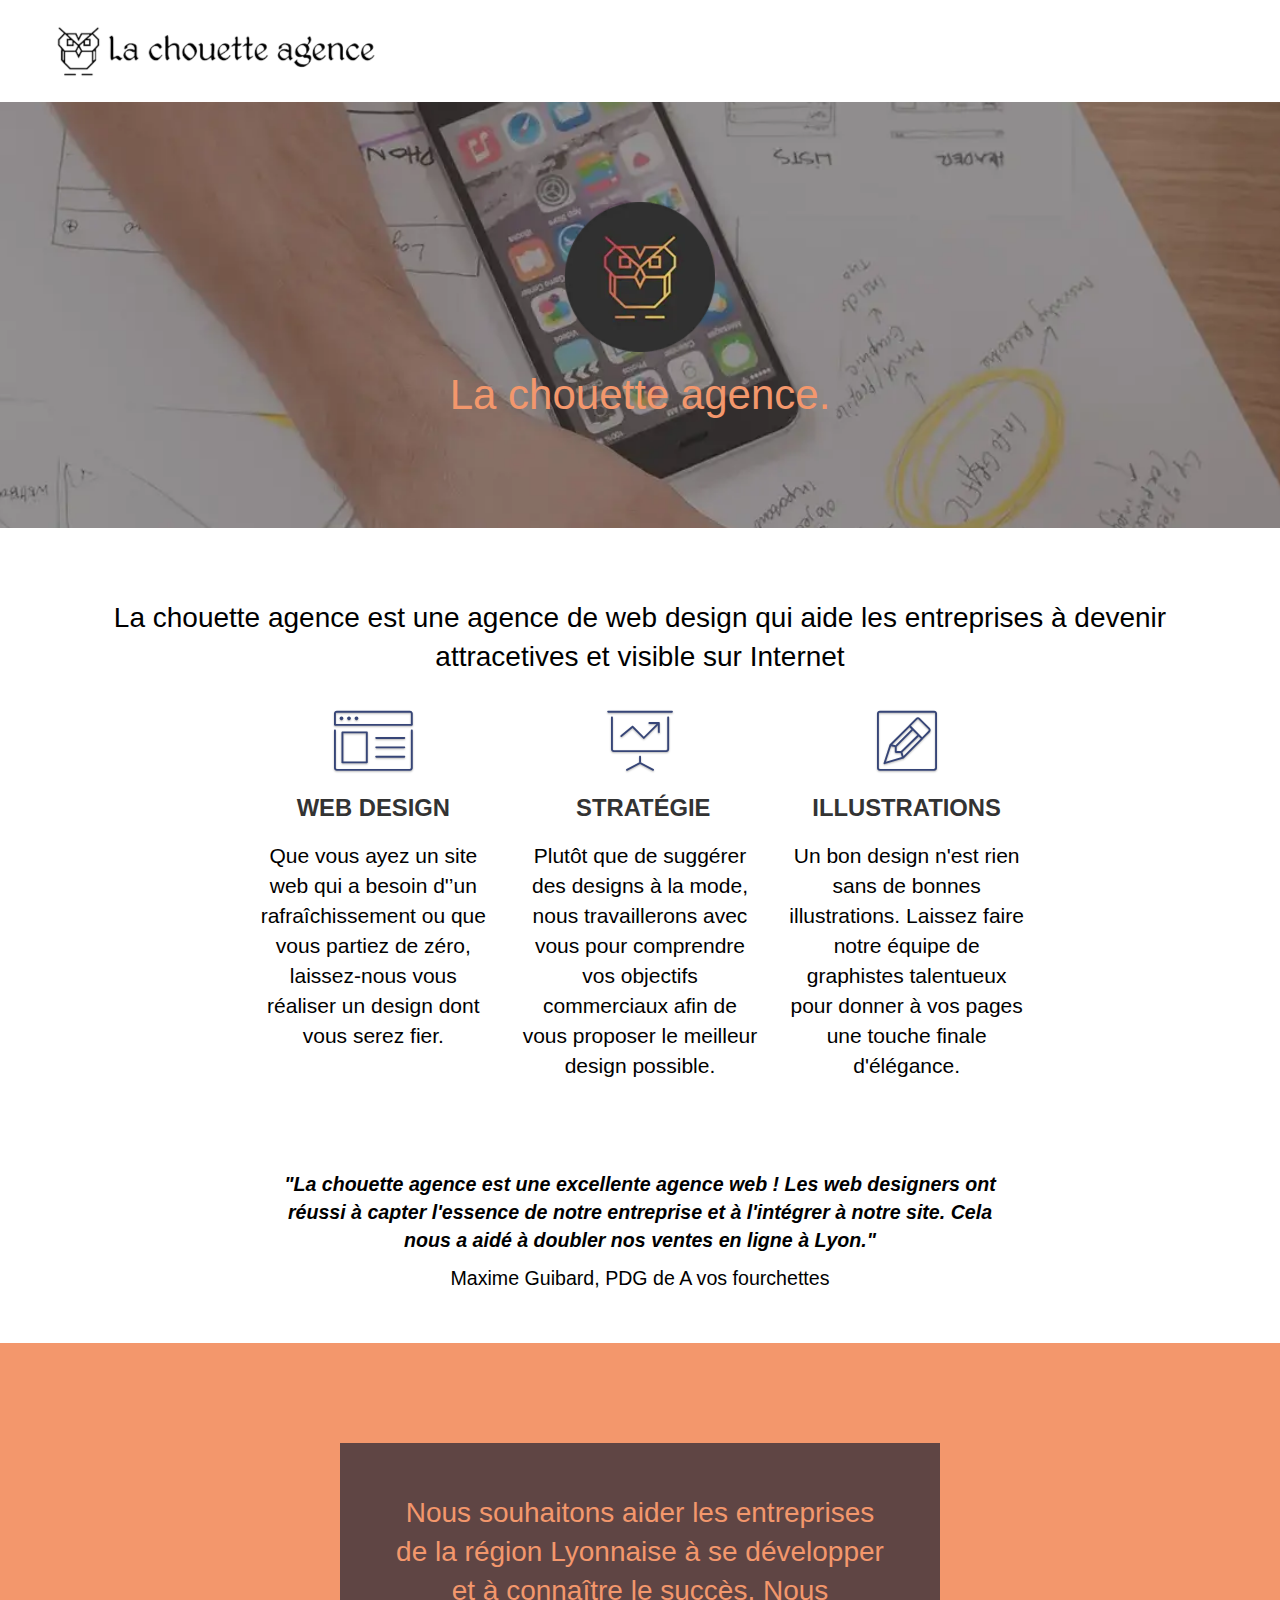
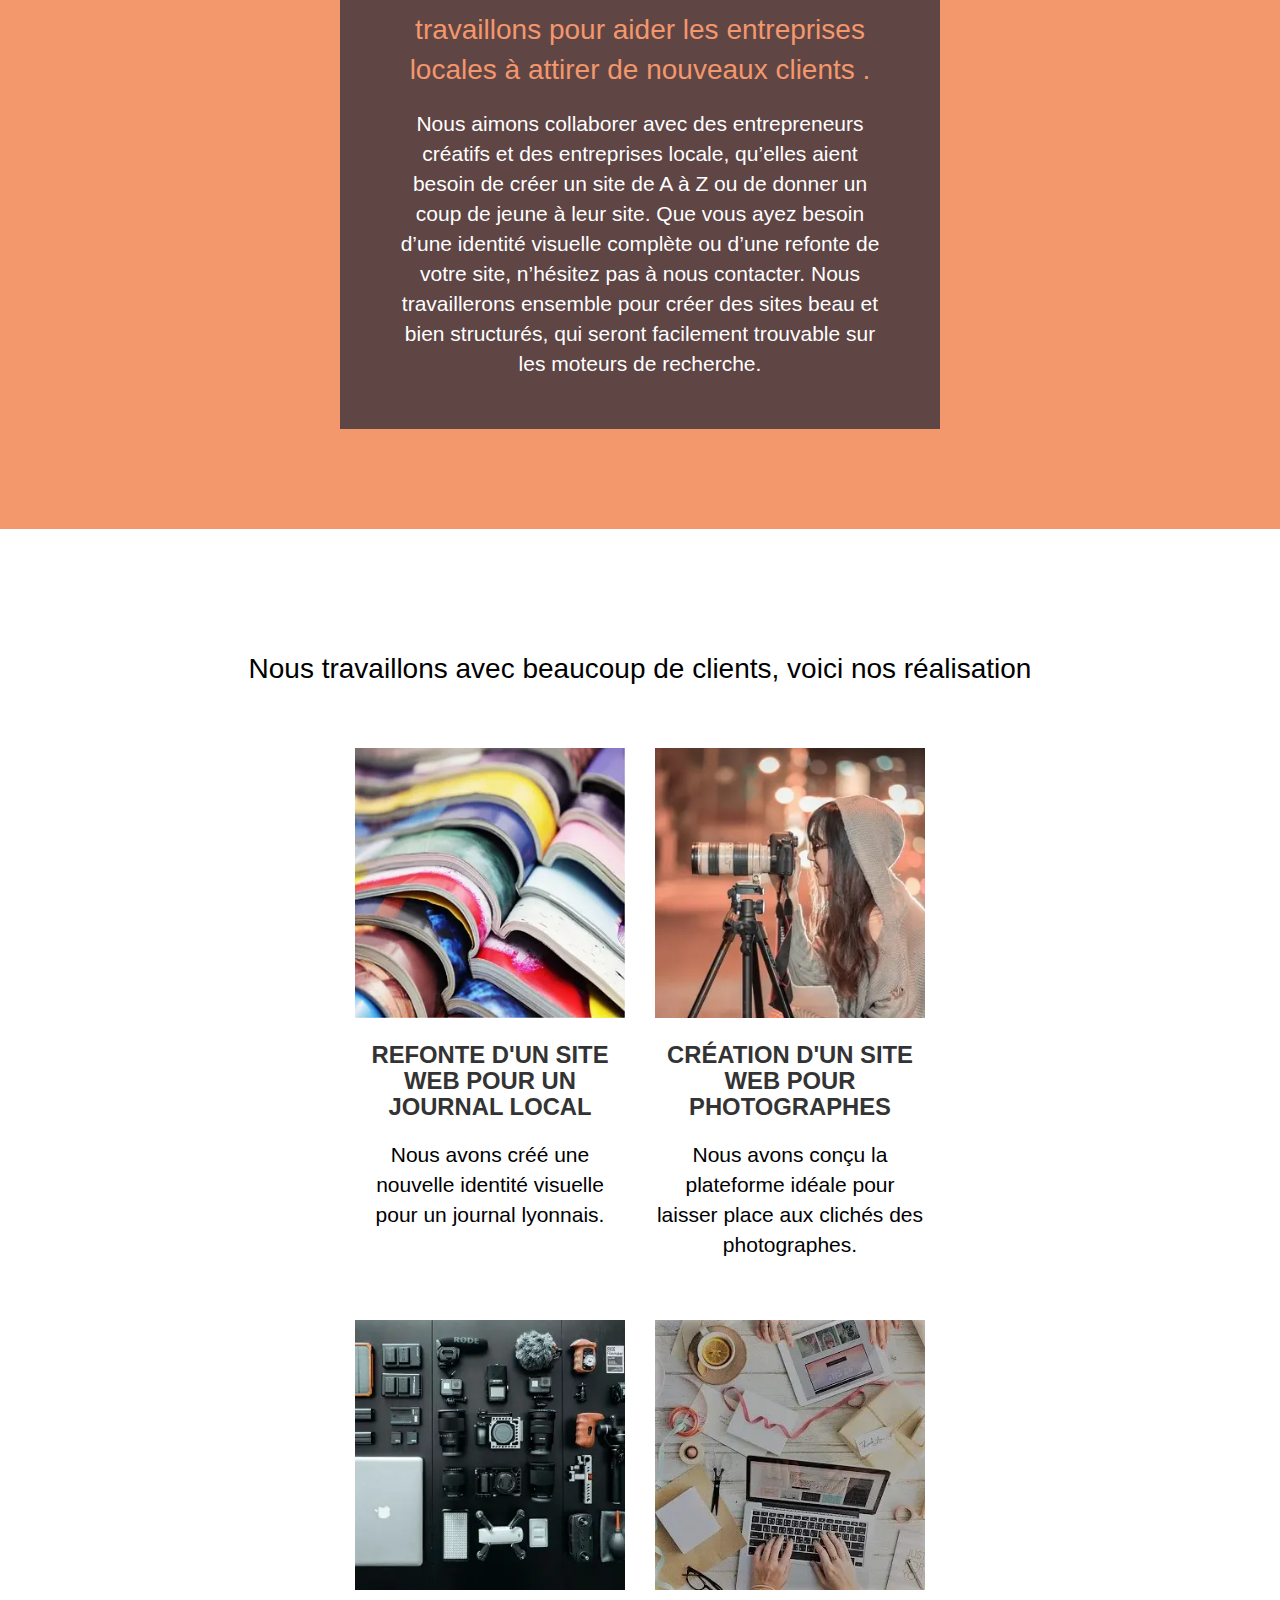
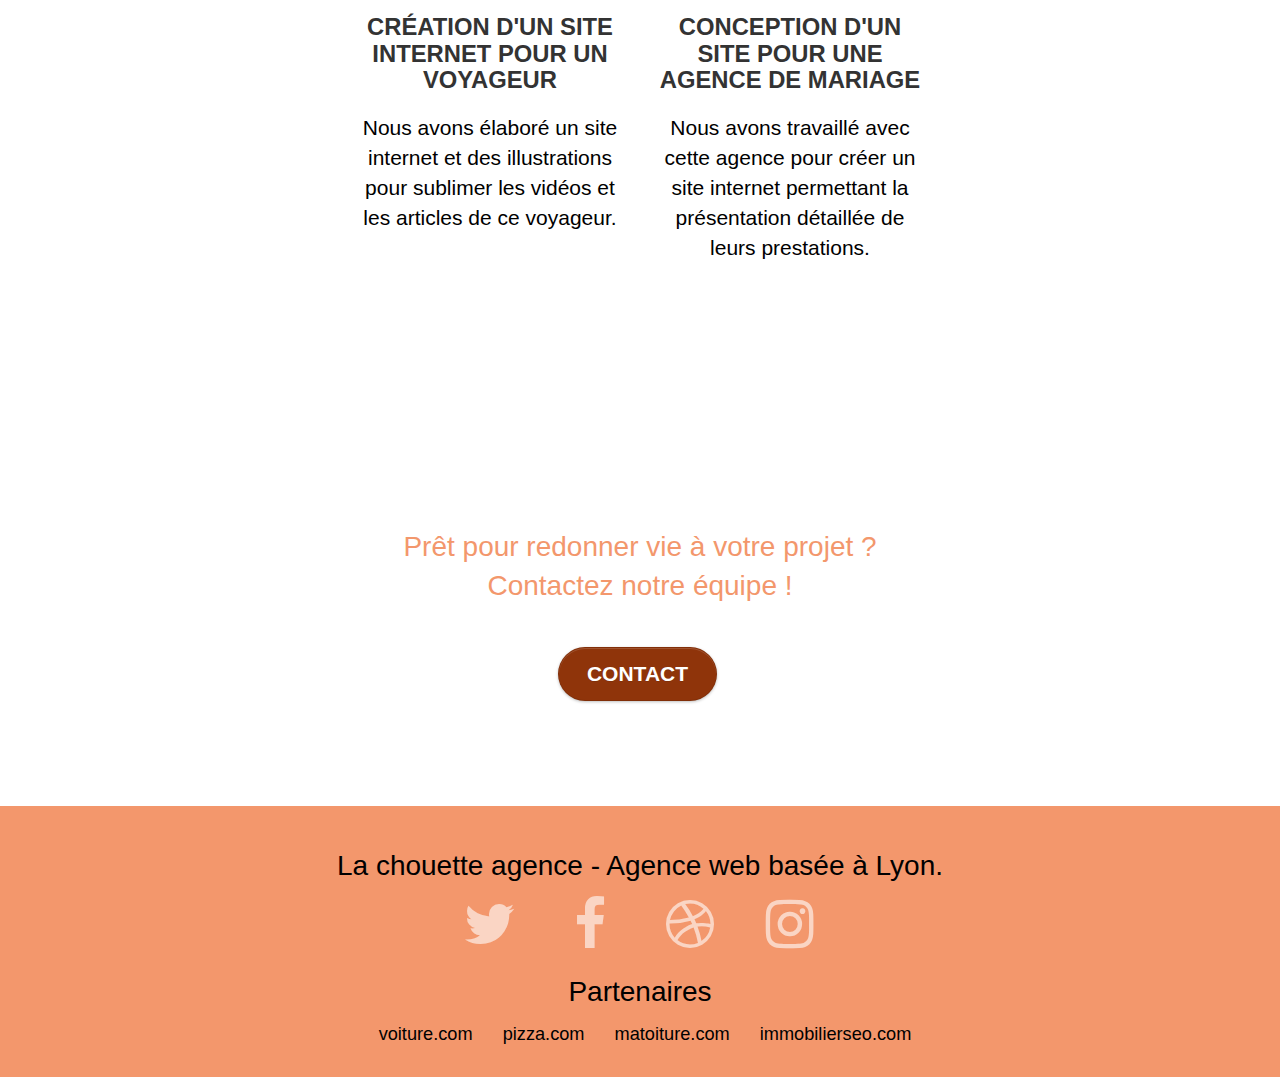
==== index.html @ a46924e6 "probleme modal ne s'affiche pas" ====
<!doctype html>
	<html lang="fr">
		<head>
			<meta charset="utf-8">
			<meta name="description" content="La chouette agence est une agence de web design qui aide les entreprises à devenir attracetives et visibles sur Internet">
			<meta name="viewport" content="width=device-width, initial-scale=1.0, viewport-fit=cover">
			<link rel="shortcut icon" type="image/png" href="favicon.jpg">	
			<link rel="stylesheet" type="text/css" href="./css/bootstrap.css">
			<link rel="stylesheet" type="text/css" href="style.css">
			<link rel="stylesheet" type="text/css" href="./css/font-awesome.css">
			<link rel="stylesheet" type="text/css" href="./css/et-line.css">
			<title>La Chouette Agence</title> 

			
		<!-- Analytics -->
		
		<!-- Analytics END -->
			
		</head>
		<body>
		<!-- Principal conteneur -->
		<main class="page-container">
				
			<!-- bloc-0 -->
			<header class="bloc bgc-white l-bloc" tabindex="0" id="bloc-0">
				<div class="container bloc-sm">
					<nav class="navbar row">
						<div class="navbar-header">
							<a class="logo_nav" href="index.html"><img class="logo_entete" src="img/la-chouette-agence.webp" alt="logo d'en-tête la chouette agence" loading="lazy"/></a>
						</div>
					</nav>
				</div>
			</header>
			<!-- bloc-0 END -->

			<!-- bloc-1-presentation -->
			<section class="bloc bgc-dark-slate-blue bg-banniere d-bloc b-parallax" tabindex="0" id="bloc-1-hero">
				<div class="container bloc-lg">
					<div class="row tight-width-whitespace">
						<div class="col-sm-12">
							<img src="img/logo.webp" class="center-block image-resize-mode" width="150" height="150" alt=" Logo La chouette agence" loading="lazy"/>
							<h1 class="text-center hero-bloc-text tc-white ">
								La chouette agence.
							</h1>
						</div>
					</div>
				</div>
			</section>
			<!-- bloc-1-presentation END -->

			<!-- bloc-2-services -->
			<section class="bloc bgc-white l-bloc" tabindex="0" id="bloc-2-services">
				<div class="container bloc-md">
					<div class="row">
						<div class="col-sm-12 text-center">
							<h2>
								La chouette agence est une agence de web design qui aide les entreprises à devenir attracetives et visible sur Internet
							</h2>
						</div>
					</div>
					<div class="row voffset-lg med-width-whitespace">
						<div class="col-sm-4">
							<div class="text-center">
								<span class="et-icon-browser sm-shadow icon-dark-slate-blue icons icon-lg"></span>
							</div>
							<h3 class="mg-md text-center" tabindex="0">
								Web design
							</h3>
							<p class="text-center ">
								Que vous ayez un site web qui a besoin d'&rsquo;un rafraîchissement ou que vous partiez de zéro, laissez-nous vous réaliser un design dont vous serez fier.
							</p>
						</div>
						<div class="col-sm-4">
							<div class="text-center">
								<span class="et-icon-presentation sm-shadow icon-dark-slate-blue icons icon-lg"></span>
							</div>
							<h3 class="mg-md text-center" tabindex="0">
								&nbsp;Stratégie
							</h3>
							<p class="text-center ">
								Plutôt que de suggérer des designs à la mode, nous travaillerons avec vous pour comprendre vos objectifs commerciaux afin de vous proposer le meilleur design possible.<br>
							</p>
						</div>
						<div class="col-sm-4">
							<div class="text-center">
								<span class="et-icon-edit sm-shadow icon-dark-slate-blue icons icon-lg"></span>
							</div>
							<h3 class="mg-md text-center" tabindex="0">
								Illustrations
							</h3>
							<p class="text-center ">
								Un bon design n'est rien sans de bonnes illustrations. Laissez faire notre équipe de graphistes talentueux pour donner à vos pages une touche finale d'élégance.
							</p>
						</div>
					</div>
					<div class="row voffset-lg voffset">
						<div class="col-xs-12 col-md-8 col-md-offset-2 text-center" tabindex="0">
							<p class="commentaire">"La chouette agence est une excellente agence web ! Les web designers ont réussi à capter l'essence de notre entreprise et à l'intégrer à notre site. Cela nous a aidé à doubler nos ventes en ligne à Lyon."</p>
							<span class="client">Maxime Guibard, PDG de A vos fourchettes</span>
						</div>
					</div>
				</div>
			</section>
			<!-- bloc-2-services END -->

			<!-- bloc-3-what-i-do -->
			<section class="bloc tc-white bgc-atomic-tangerine bg-presentation d-bloc bloc-bg-texture texture-paper b-parallax" id="bloc-3-what-i-do">
				<div class="container bloc-lg">
					<div class="row tight-width-whitespace black-background">
						<div class="col-sm-12">
							<h2 class="mg-md text-center tc-white" tabindex="0">
								Nous souhaitons aider les entreprises de la région Lyonnaise à se développer et à connaître le succès. Nous travaillons pour aider les entreprises locales à attirer de nouveaux clients .<br>
							</h2>
							<p class="text-center white" tabindex="0">
								Nous aimons collaborer avec des entrepreneurs créatifs et des entreprises locale, qu’elles aient besoin de créer un site de A à Z ou de donner un coup de jeune à leur site. Que vous ayez besoin d’une identité visuelle complète ou d’une refonte de votre site, n’hésitez pas à nous contacter. Nous travaillerons ensemble pour créer des sites beau et bien structurés, qui seront facilement trouvable sur les moteurs de recherche.
							</p>
						</div>
					</div>
				</div>
			</section>
			<!-- bloc-3-what-i-do END -->

			<!-- bloc-4-portfolio -->
			<section class="bloc bgc-white bg-lines-h2-bg bg-repeat l-bloc" id="bloc-4-portfolio">
				<div class="container bloc-lg">
					<div class="row">
						<div class="col-sm-12 text-center" tabindex="0">
							<h2>Nous travaillons avec beaucoup de clients, voici nos réalisation</h2>
						</div>
					</div>
					<div class="row tight-width-whitespace portfolio-row">
						<div class="col-sm-6">
							<a href="#" data-lightbox="img/livres.jpg" data-gallery-id="gallery-1" data-caption="Refonte d'un site web pour un journal local" data-frame="snapshot-lb"><img src="img/livres.webp" width="320" height="320" alt="Photos de Journaux" class="img-responsive portfolio-thumb" loading="lazy" tabindex="0"/></a>
							<h3 class="mg-md text-center">
								Refonte d'un site web pour un journal local
							</h3>
							<p class="text-center">
								Nous avons créé une nouvelle identité visuelle pour un journal lyonnais.
							</p>
						</div>
						<div class="col-sm-6">
							<a href="#" data-lightbox="img/photo.jpg" data-gallery-id="gallery-1" data-caption="Création d'un site web pour photographes" data-frame="snapshot-lb"><img src="img/photo.webp" width="320" height="320" class="img-responsive portfolio-thumb" alt="Création d'un site web pour photographes"  loading="lazy" tabindex="0"/></a>
							<h3 class="mg-md text-center">
								Création d'un site web pour photographes
							</h3>
							<p class="text-center">
								Nous avons conçu la plateforme idéale pour laisser place aux clichés des photographes.
							</p>
						</div>
					</div>
					<div class="row tight-width-whitespace portfolio-row">
						<div class="col-sm-6">
							<a href="#" data-lightbox="img/appareils.jpg" data-gallery-id="gallery-1" data-caption="Création d'un site internet pour un voyageur" data-frame="snapshot-lb"><img src="img/appareils.webp" width="320" height="320" class="img-responsive portfolio-thumb" alt="Création d'un site web pour voyageur" loading="lazy" tabindex="0"/></a>
							<h3 class="mg-md text-center">
								Création d'un site internet pour un voyageur
							</h3>
							<p class="text-center">
								Nous avons élaboré un site internet et des illustrations pour sublimer les vidéos et les articles de ce voyageur.
							</p>
						</div>
						<div class="col-sm-6">
							<a href="#" data-lightbox="img/table.jpg" data-gallery-id="gallery-1" data-caption="Conception d'un site pour une agence de mariage" data-frame="snapshot-lb"><img src="img/table.webp" width="320" height="320" class="img-responsive portfolio-thumb" alt="Création d'un site web pour agence de mariage"  loading="lazy" tabindex="0"/></a>
							<h3 class="mg-md text-center">
								Conception d'un site pour une agence de mariage
							</h3>
							<p class="text-center">
								Nous avons travaillé avec cette agence pour créer un site internet permettant la présentation détaillée de leurs prestations.
							</p>
						</div>
					</div>
				</div>
			</section>
			<!-- bloc-4-portfolio END -->

			<!-- bloc-5-cta -->
			<section class="bloc bgc-dark-slate-blue bg-banniere d-bloc bloc-bg-texture texture-paper" id="bloc-5-cta">
				<div class="container bloc-lg">
					<div class="row">
						<h2 class="mg-md text-center tc-white" tabindex="0">
							Prêt pour redonner vie à votre projet ?<br>Contactez notre équipe !
						</h2>
						<div class="col-sm-12 text-center">
							<a href="contact.html" class="btn btn-atomic-tangerine btn-clean btn-rd btn-lg cta-hero" tabindex="0">Contact</a>
						</div>
					</div>
				</div>
			</section>
			<!-- bloc-5-cta END -->
		</main>
			<!-- Footer - bloc-8 -->
		<footer class="bloc bgc-atomic-tangerine d-bloc" id="bloc-8">
			<div class="container bloc-sm">
				<div class="row">
					<div class="col-sm-12">
						<h2 class="text-center">
							La chouette agence - Agence web basée à Lyon.<br>
						</h2>
						<div class="row social">
							<div class="col-sm-3">
								<div class="text-center">
									<a class="social" href="#" aria-label="twitter"><span class="fa fa-twitter icon-md fa-4x"></span></a>
								</div>
							</div>
							<div class="col-sm-3">
								<div class="text-center">
									<a class="social" href="#" aria-label="facebook"><span class="fa fa-facebook icon-md fa-4x"></span></a>
								</div>
							</div>
							<div class="col-sm-3">
								<div class="text-center">
									<a class="social" href="#" aria-label="dribbble"><span class="fa fa-dribbble icon-md fa-4x"></span></a>
								</div>
							</div>
							<div class="col-sm-3">
								<div class="text-center">
									<a class="social" href="#" aria-label="instagram"><span class="fa fa-instagram icon-md fa-4x"></span></a>
								</div>
							</div>
						</div>
						<div class="partenaires">
							<h2>
								Partenaires
							</h2>
							<ul>
								<li class="list_partner"><a class="partner" href="voiture.com">voiture.com</a></li>
								<li class="list_partner"><a class="partner" href="pizza.com">pizza.com</a></li>
								<li class="list_partner"><a class="partner" href="matoiture.com">matoiture.com</a></li>
								<li class="list_partner"><a class="partner" href="immobilierseo.com">immobilierseo.com</a></li>
							</ul>		
						</div>
					</div>
				</div>
			</div>
		</footer>
		<!-- Footer - bloc-8 END -->

	<!-- Principal conteneur END -->
		<script src="js/jquery-3.6.0.min.js" defer></script>
		<script src="https://cdn.jsdelivr.net/npm/bootstrap@5.1.1/dist/js/bootstrap.bundle.min.js" integrity="sha384-/bQdsTh/da6pkI1MST/rWKFNjaCP5gBSY4sEBT38Q/9RBh9AH40zEOg7Hlq2THRZ" crossorigin="anonymous" defer></script>
		<script src="./js/blocs.js" defer></script>
		<script src="./js/jquery.touchSwipe.js" defer></script>
		<script src="./js/gmaps.js" defer></script>
		</body>
	</html>
---- style.css ----
body {
    margin: 0;
    padding: 0;
    background: #FFF;
    overflow-x: hidden;
    -webkit-font-smoothing: antialiased;
    -moz-osx-font-smoothing: grayscale;
}

a,
button {
    transition: all .3s ease-in-out;
    outline: none!important;
}

a:hover {
    text-decoration: none;
    cursor: pointer;
}

.bloc {
    width: 100%;
    clear: both;
    background-position: center;
    padding: 0 50px;
    -webkit-background-size: cover;
    -moz-background-size: cover;
    -o-background-size: cover;
    background-size: cover;
    background-attachment: fixed;
    position: relative;
}

.bloc .container {
    padding-left: 0;
    padding-right: 0;
}

.bloc-lg {
    padding: 100px 50px;
}

.bloc-md {
    padding: 50px;
}

.bloc-sm {
    padding: 20px 50px;
}

.bg-center,
.bg-l-edge,
.bg-r-edge,
.bg-t-edge,
.bg-b-edge,
.bg-tl-edge,
.bg-bl-edge,
.bg-tr-edge,
.bg-br-edge,
.bg-repeat {
    -webkit-background-size: cover!important;
    -moz-background-size: cover!important;
    -o-background-size: cover!important;
    background-size: cover!important;
}

.b-parallax {
    background-attachment: fixed;
}



.d-bloc .a-btn,
.d-bloc .navbar a,
.d-bloc .navbar-brand,
.d-bloc a .icon-sm,
.d-bloc a .icon-md,
.d-bloc a .icon-lg,
.d-bloc a .icon-xl,
.d-bloc h1 a,
.d-bloc h2 a,
.d-bloc h3 a,
.d-bloc h4 a,
.d-bloc h5 a,
.d-bloc h6 a,
.d-bloc p a {
    color: rgba(255, 255, 255, .6);
}

.d-bloc .a-btn:hover,
.d-bloc .navbar a:hover,
.d-bloc .navbar-brand:hover,
.d-bloc a:hover .icon-sm,
.d-bloc a:hover .icon-md,
.d-bloc a:hover .icon-lg,
.d-bloc a:hover .icon-xl,
.d-bloc h1 a:hover,
.d-bloc h2 a:hover,
.d-bloc h3 a:hover,
.d-bloc h4 a:hover,
.d-bloc h5 a:hover,
.d-bloc h6 a:hover,
.d-bloc p a:hover {
    color: rgba(255, 255, 255, 1);
}

.d-bloc .navbar-toggle .icon-bar {
    background: rgba(255, 255, 255, 1);
}

.d-bloc .btn-wire,
.d-bloc .btn-wire:hover {
    color: rgba(255, 255, 255, 1);
    border-color: rgba(255, 255, 255, 1);
}

.d-bloc .panel {
    color: rgba(0, 0, 0);
}

.d-bloc .panel button:hover {
    color: rgba(0, 0, 0, .7);
}

.d-bloc .panel icon {
    border-color: rgba(0, 0, 0);
}

.d-bloc .panel .divider-h span {
    border-color: rgba(0, 0, 0, .1);
}

.d-bloc .panel .a-btn {
    color: rgba(0, 0, 0);
}

.d-bloc .panel .a-btn:hover {
    color: rgba(0, 0, 0, 1);
}

.d-bloc .panel .btn-wire,
.d-bloc .panel .btn-wire:hover {
    color: rgba(0, 0, 0);
    border-color: rgba(0, 0, 0);
}

.d-bloc .panel,
.l-bloc {
    color: rgba(0, 0, 0);
}

.d-bloc .panel button:hover,
.l-bloc button:hover {
    color: rgba(0, 0, 0, .7);
}

.l-bloc .icon-round,
.l-bloc .icon-square,
.l-bloc .icon-rounded,
.l-bloc .icon-semi-rounded-a,
.l-bloc .icon-semi-rounded-b {
    border-color: rgba(0, 0, 0);
}

.d-bloc .panel .divider-h span,
.l-bloc .divider-h span {
    border-color: rgba(0, 0, 0);
}

.d-bloc .panel .a-btn,
.l-bloc .a-btn,
.l-bloc .navbar a,
.l-bloc .navbar-brand,
.l-bloc a .icon-sm,
.l-bloc a .icon-md,
.l-bloc a .icon-lg,
.l-bloc a .icon-xl,
.l-bloc h1 a,
.l-bloc h2 a,
.l-bloc h3 a,
.l-bloc h4 a,
.l-bloc h5 a,
.l-bloc h6 a,
.l-bloc p a {
    color: rgba(0, 0, 0);
}

.d-bloc .panel .a-btn:hover,
.l-bloc .a-btn:hover,
.l-bloc .navbar a:hover,
.l-bloc .navbar-brand:hover,
.l-bloc a:hover .icon-sm,
.l-bloc a:hover .icon-md,
.l-bloc a:hover .icon-lg,
.l-bloc a:hover .icon-xl,
.l-bloc h1 a:hover,
.l-bloc h2 a:hover,
.l-bloc h3 a:hover,
.l-bloc h4 a:hover,
.l-bloc h5 a:hover,
.l-bloc h6 a:hover,
.l-bloc p a:hover {
    color: rgba(0, 0, 0, 1);
}

.l-bloc .navbar-toggle .icon-bar {
    color: rgba(0, 0, 0);
}



.voffset {
    margin-top: 30px;
}

.voffset-lg {
    margin-top: 80px;
}

.row-no-gutters {
    margin-right: 0;
    margin-left: 0;
}



#bloc-1-hero h1 {
    font-size: 3em;
}

.navbar {
    margin-bottom: 0;
    z-index: 1;
}

.navbar-brand {
    height: auto;
    padding: 3px 15px;
    font-size: 25px;
    font-weight: normal;
    font-weight: 600;
}

.navbar-brand img {
    max-height: 200px;
}

.navbar-brand img[src$=svg] {
    min-width: 100px;
}

.nav-center .navbar-brand img {
    margin: 0;
}

.navbar .nav {
    padding-top: 2px;
    float: right;
    z-index: 1;
}

.nav > li {
    float: left;
    margin-top: 4px;
    font-size: 1.5em;
}

.navbar-nav .open .dropdown-menu > li > a {
    text-align: inherit;
}

.nav > li a:hover,
.nav > li a:focus {
    background: transparent;
}

.navbar-toggle {
    margin: 10px 10px 0 0;
    border: 0px;
}

.navbar-toggle:hover {
    background: transparent!important;
}

.navbar-toggle .icon-bar {
    background-color: rgba(0, 0, 0, .5);
    width: 26px;
}

.nav-invert .navbar .nav {
    float: left;
}

.nav-invert .navbar-header,
.nav-invert .navbar-brand {
    float: right;
    position: relative;
    z-index: 2;
}

@media (min-width: 768px) {
    .site-navigation {
        position: absolute;
        top: 50%;
        right: 20px;
        transform: translate(0, -50%);
        -webkit-transform: translateY(-50%);
    }
    .nav > li .dropdown-menu a,
    .nav > li .dropdown-menu a:hover {
        color: #484848;
    }
    .nav-invert .site-navigation {
        left: 0;
        right: 0;
    }
    .nav-center {
        text-align: center;
    }
    .nav-center .navbar-header {
        width: 100%;
    }
    .nav-center .navbar-header,
    .nav-center .navbar-brand,
    .nav-center .nav > li {
        float: none;
        display: inline-block;
    }
    .nav-center .site-navigation {
        position: relative;
        width: 100%;
        right: 0;
        margin-right: 0px;
        margin-top: 20px;
    }
    .nav-center.mini-nav .navbar-toggle {
        float: none;
        margin: 10px auto 0;
    }
}

.nav > li > .dropdown a {
    background: none!important;
    display: block;
    padding: 14px 15px;
}

nav .caret {
    margin: 0 5px;
}

.dropdown-menu .dropdown-menu {
    top: -8px;
    left: 100%;
}

.dropdown-menu .dropmenu-flow-right {
    top: 100%;
    left: 0;
    margin-left: -1px;
    border-top-left-radius: 0;
    border-top-right-radius: 0;
}

.dropdown-menu .dropdown span {
    border: 4px solid black;
    border-top-color: transparent;
    border-right-color: transparent;
    border-bottom-color: transparent;
    margin: 6px -5px 0 0!important;
    float: right;
}

.mg-md {
    margin-top: 10px;
    margin-bottom: 20px;
}

.mg-lg {
    margin-top: 10px;
    margin-bottom: 40px;
}

.btn {
    margin: 0 5px 5px 0;
}

.btn.pull-right {
    margin: 0 0 5px 5px;
}

.btn-d,
.btn-d:hover,
.btn-d:focus {
    color: #FFF;
    background: rgba(0, 0, 0, .3);
}

button {
    outline: none!important;
}

.btn-rd {
    border-radius: 40px;
}

.btn-clean {
    border: 1px solid rgba(0, 0, 0, .08);
    border-bottom-color: rgba(0, 0, 0, .1);
    text-shadow: 0 1px 0 rgba(0, 0, 1, .1);
    box-shadow: 0 1px 3px rgba(0, 0, 1, .25), inset 0 1px 0 0 rgba(255, 255, 255, .15);
}



.icon-lg {
    font-size: 60px!important;
}

.sm-shadow {
    text-shadow: 0 1px 2px rgba(0, 0, 0, .3);
}

.panel-sq,
.panel-sq .panel-heading,
.panel-sq .panel-footer {
    border-radius: 0;
}

.panel-rd {
    border-radius: 30px;
}

.panel-rd .panel-heading {
    border-radius: 29px 29px 0 0;
}

.panel-rd .panel-footer {
    border-radius: 0 0 29px 29px;
}

.form-control {
    border-color: rgba(0, 0, 0, .1);
    box-shadow: none;
}

.scrollToTop {
    width: 40px;
    height: 40px;
    position: fixed;
    bottom: 20px;
    right: 20px;
    opacity: 0;
    z-index: 500;
    transition: all .3s ease-in-out;
}

.scrollToTop span {
    margin-top: 6px;
}

.showScrollTop {
    font-size: 14px;
    opacity: 1;
}

a[data-lightbox] {
    position: relative;
    display: block;
    text-align: center;
}

a[data-lightbox]:hover::before {
    content: "+";
    font-family: "HelveticaNeue-Light", "Helvetica Neue Light", "Helvetica Neue", Helvetica, Arial;
    font-size: 32px;
    width: 50px;
    height: 50px;
    margin-left: -25px;
    border-radius: 50%;
    background: rgba(0, 0, 0, .6);
    color: #FFF;
    font-weight: 100;
    z-index: 1;
    position: absolute;
    top: 50%;
    transform: translateY(-50%);
    -webkit-transform: translateY(-50%);
}

a[data-lightbox]:hover img {
    opacity: 0.6;
    -webkit-animation-fill-mode: none;
    animation-fill-mode: none;
}

#lightbox-modal {
    display: flex;
    align-items: center;
}

#lightbox-modal .modal-dialog {
    width: 90%;
    max-width: 900px;
    margin: 0 auto 0;
}

#lightbox-modal .modal-dialog img {
    max-height: 90vh;
    margin: 0 auto;
}

.lightbox-caption {
    padding: 20px;
    color: #FFF;
    background: rgba(0, 0, 0, .5);
    position: absolute;
    left: 15px;
    right: 15px;
    bottom: 5px;
}

.close-lightbox {
    color: #FFF;
    font-size: 30px;
    position: absolute;
    top: 20px;
    right: 20px;
    z-index: 20;
    background: rgba(0, 0, 0, .5);
    border: none;
    line-height: 30px;
    padding: 0 9px 5px;
    opacity: 0.3;
}

.close-lightbox:hover,
.next-lightbox:hover,
.prev-lightbox:hover {
    opacity: 1.0;
    color: #FFF;
}

.next-lightbox,
.prev-lightbox {
    font-size: 20px;
    color: rgba(255, 255, 255, .9);
    background: rgba(0, 0, 0, .5);
    transition: all .2s ease-in-out;
    position: absolute;
    top: 45%;
    z-index: 1;
    opacity: 0.4;
}

.next-lightbox {
    padding: 6px 8px 1px 13px;
    right: 25px;
}

.prev-lightbox {
    padding: 6px 13px 1px 10px;
    left: 25px;
}

.snapshot-lb .modal-body {
    padding-bottom: 45px;
}

.snapshot-lb .lightbox-caption {
    padding: 0;
    color: rgba(0, 0, 0, .5);
    background: none;
}

h1,
h2,
h3,
h4,
h5,
h6,
p,
label,
.btn,
a {
    font-family: "helvetica";
    font-weight: 400;
    color: #000000!important;
}

.container {
    max-width: 100%;
}

.hero-bloc-text {
    font-size: 38px;
}

.hero-bloc-text-sub {
    font-size: 36px;
}

.statement-bloc-text {
    line-height: 26px;
    font-style: italic;
    font-size: 20px;
    text-align: center;
    font-weight: lighter;

    margin: auto auto auto auto;
}

p {
    font-size: 1.5em;
}

.tight-width-whitespace {
    max-width: 600px;
    margin: auto auto auto auto;
}

.h1 {
    font-size: 3em;
    font-family: "helvetica";
}

.cta-hero {
    margin-top: 22px;
    color: #FFFFFF!important;
    text-transform: uppercase;
    padding: 12px 28px 12px 28px;
    font-size: 1.5em;
    font-weight: 700;
}

.social {
    max-width: 400px;
    margin: auto auto auto auto;
}

h2 {
    font-size: 2em;
    line-height: 1.4em;
}

h3 {
    font-size: 1.7em;
    text-transform: uppercase;
    font-weight: 700;
    color: #333333!important;
}

.med-width-whitespace {
    max-width: 800px;
    margin: auto auto auto auto;
    box-shadow: 0px 0px 0px #000000;
}

h1 {
    color: #333333!important;
}

h4 {
    color: #333333!important;
}

.icons {
    margin-bottom: 14px;
    margin-top: 24px;
}

.white {
    color: #FFFFFF!important;
}

.portfolio-thumb {
    margin-bottom: 24px;
}

.portfolio-row {
    margin-bottom: 44px;
    margin-top: 50px;
}

.avatar {
    box-shadow: 0px 4px 9px rgba(0, 0, 0, 0.3);
}

.black-background {
    background-color: #161d31ab;
    padding: 40px 40px 40px 40px;
}

.bold-link {
    font-weight: 900;
    text-decoration: underline!important;
}

.bgc-white {
    background-color: #FFFFFF;
}

.bgc-dark-slate-blue {
    background-color: #364577;
}

.bgc-atomic-tangerine {
    background-color: #F3976C;
}

.tc-white {
    color: #F3976C!important;
}

.btn-atomic-tangerine {
    background: #8F340A;
    color: #FFFFFF!important;
}

.btn-atomic-tangerine:hover {
    background: #c27956!important;
    color: #FFFFFF!important;
}

.ltc-white {
    color: #FFFFFF!important;
}

.ltc-white:hover {
    color: #cccccc!important;
}

.ltc-atomic-tangerine {
    color: #F3976C!important;
}

.ltc-atomic-tangerine:hover {
    color: #c27956!important;
}

.icon-dark-slate-blue {
    color: #364577!important;
    border-color: #364577!important;
}

.bg-banniere {
    background-image: url("img/banniere.webp");
}

.bg-presentation {
    background-image: url("img/presentation.webp");
}

@media (max-width: 1024px) {
    .bloc {
        padding-left: 20px;
        padding-right: 20px;
    }
    .bloc.full-width-bloc,
    .bloc-tile-2.full-width-bloc .container,
    .bloc-tile-3.full-width-bloc .container,
    .bloc-tile-4.full-width-bloc .container {
        padding-left: 0;
        padding-right: 0;
    }
}

@media (max-width: 992px) and (min-width: 768px) {
    .navbar .nav {
        max-width: 80%
    }
    .nav-center.navbar .nav {
        max-width: 100%
    }
}

@media only screen and (min-width: 768px) and (max-width: 1024px) and (orientation: landscape) {
    .b-parallax {
        background-attachment: fixed;
    }
}

@media only screen and (min-width: 1024px) and (max-width: 1366px) and (-webkit-min-device-pixel-ratio: 1.5) {
    .b-parallax {
        background-attachment: fixed;
    }
}

@media (max-width: 991px) {
    .container {
        width: 100%;
    }
    .b-parallax {
        background-attachment: fixed;
    }

    .bloc-group,
    .bloc-group .bloc {
        display: block;
        width: 100%;
    }
    .bloc-fill-screen .fill-bloc-top-edge,
    .bloc-fill-screen .fill-bloc-bottom-edge {
        padding: 0 0;
    }
}

@media (max-width: 767px) {
    .page-container {
        overflow-x: hidden;
        position: relative;
    }
    h1,
    h2,
    h3,
    h4,
    h5,
    h6,
    p,
    #disqus_thread {
        padding-left: 10px!important;
        padding-right: 10px!important;
    }
    .b-parallax {
        background-attachment: scroll;
    }
    .navbar .nav {
        padding-top: 0;
        border-top: 1px solid rgba(0, 0, 0, .2);
        float: none!important;
    }
    .navbar.row {
        margin-left: 0;
        margin-right: 0;
    }
    .site-navigation {
        position: inherit;
        transform: none;
        -webkit-transform: none;
        -ms-transform: none;
    }
    .nav > li {
        margin-top: 0;
        border-bottom: 1px solid rgba(0, 0, 0, .1);
        background: rgba(0, 0, 0, .05);
        text-align: left;
        padding-left: 15px;
        width: 100%;
    }
    .nav > li:hover {
        background: rgba(0, 0, 0, .08);
    }
    .dropdown .dropdown a .caret {
        float: none;
        margin: 5px 0 0 10px!important;
        border: 4px solid black;
        border-bottom-color: transparent;
        border-right-color: transparent;
        border-left-color: transparent;
    }
    #hero-bloc .navbar .nav {
        background: rgba(0, 0, 0, .8);
    }
    #hero-bloc .navbar .nav a {
        color: rgba(255, 255, 255, .6);
    }

    .navbar-collapse {
        padding: 0;
        overflow-x: hidden;
        -webkit-box-shadow: none;
        box-shadow: none;
    }
    .navbar-brand img {
        max-height: 40px;
        width: auto;
    }
    .nav-invert .navbar-header {
        float: none;
        width: 100%;
    }
    .nav-invert .navbar-toggle {
        float: left;
    }
    .bloc {
        padding-left: 0;
        padding-right: 0;
    }
    .bloc-xxl,
    .bloc-xl,
    .bloc-lg {
        padding: 40px 0;
    }
    .bloc-sm,
    .bloc-md {
        padding-left: 0;
        padding-right: 0;
    }
    .bloc-tile-2 .container,
    .bloc-tile-3 .container,
    .bloc-tile-4 .container,
    .bloc-fill-screen .fill-bloc-top-edge,
    .bloc-fill-screen .fill-bloc-bottom-edge {
        padding-left: 0;
        padding-right: 0;
    }
    .a-block {
        padding: 0 10px;
    }
    .btn-dwn {
        display: none;
    }
    .voffset {
        margin-top: 5px;
    }
    .voffset-md {
        margin-top: 20px;
    }
    .voffset-lg {
        margin-top: 30px;
    }
    form {
        padding: 5px;
    }
    .close-lightbox {
        display: inline-block;
    }
    .blocsapp-device-iphone5 {
        background-size: 216px 425px;
        padding-top: 60px;
        width: 216px;
        height: 425px;
    }
    .blocsapp-device-iphone5 img {
        width: 180px;
        height: 320px;
    }
}

@media (max-width: 400px) {
    .bloc {
        padding-left: 0;
        padding-right: 0;
    }
}

@media (max-width: 767px) {
    .bloc-mob-center-text {
        text-align: center;
    }
}

/*mes ajouts */

.commentaire{
    font-style: italic;
    font-weight: bold;
    font-size: 1.4em;
}

.client{
    font-size: 1.4em;
}
.partner{
    text-decoration: none;
    font-size: 1.3em !important;
    margin-bottom: 40px !important;
}
.list_partner{
    list-style: none;
    margin-right: 30px;
}
ul{
    display: flex;
    flex-flow: row wrap;
}
.partenaires{
    display: flex;
    flex-flow: column;
    align-items: center;
}
.logo_nav{
    width: clamp(320px, 10vw, 640px);
}
.logo_entete{
    width: 100%;
}
.navbar-header{
    display: flex;
    flex-flow: row nowrap;
    justify-content: space-between;
}
---- css/et-line.css ----
@font-face{font-family:et-line;src:url(../fonts/et-line.eot);src:url(../fonts/et-line.eot?#iefix) format('embedded-opentype'),url(../fonts/et-line.woff) format('woff'),url(../fonts/et-line.ttf) format('truetype'),url(../fonts/et-line.svg#et-line) format('svg');font-weight:400;font-style:normal; font-display: swap;}.et-icon-browser,.et-icon-edit,.et-icon-presentation{font-family:et-line;font-style:normal;font-weight:400;font-variant:normal;text-transform:none;line-height:1;-webkit-font-smoothing:antialiased;-moz-osx-font-smoothing:grayscale;display:inline-block}.et-icon-browser:before{content:"\e00c"}.et-icon-presentation:before{content:"\e00e"}.et-icon-edit:before{content:"\e01c"}
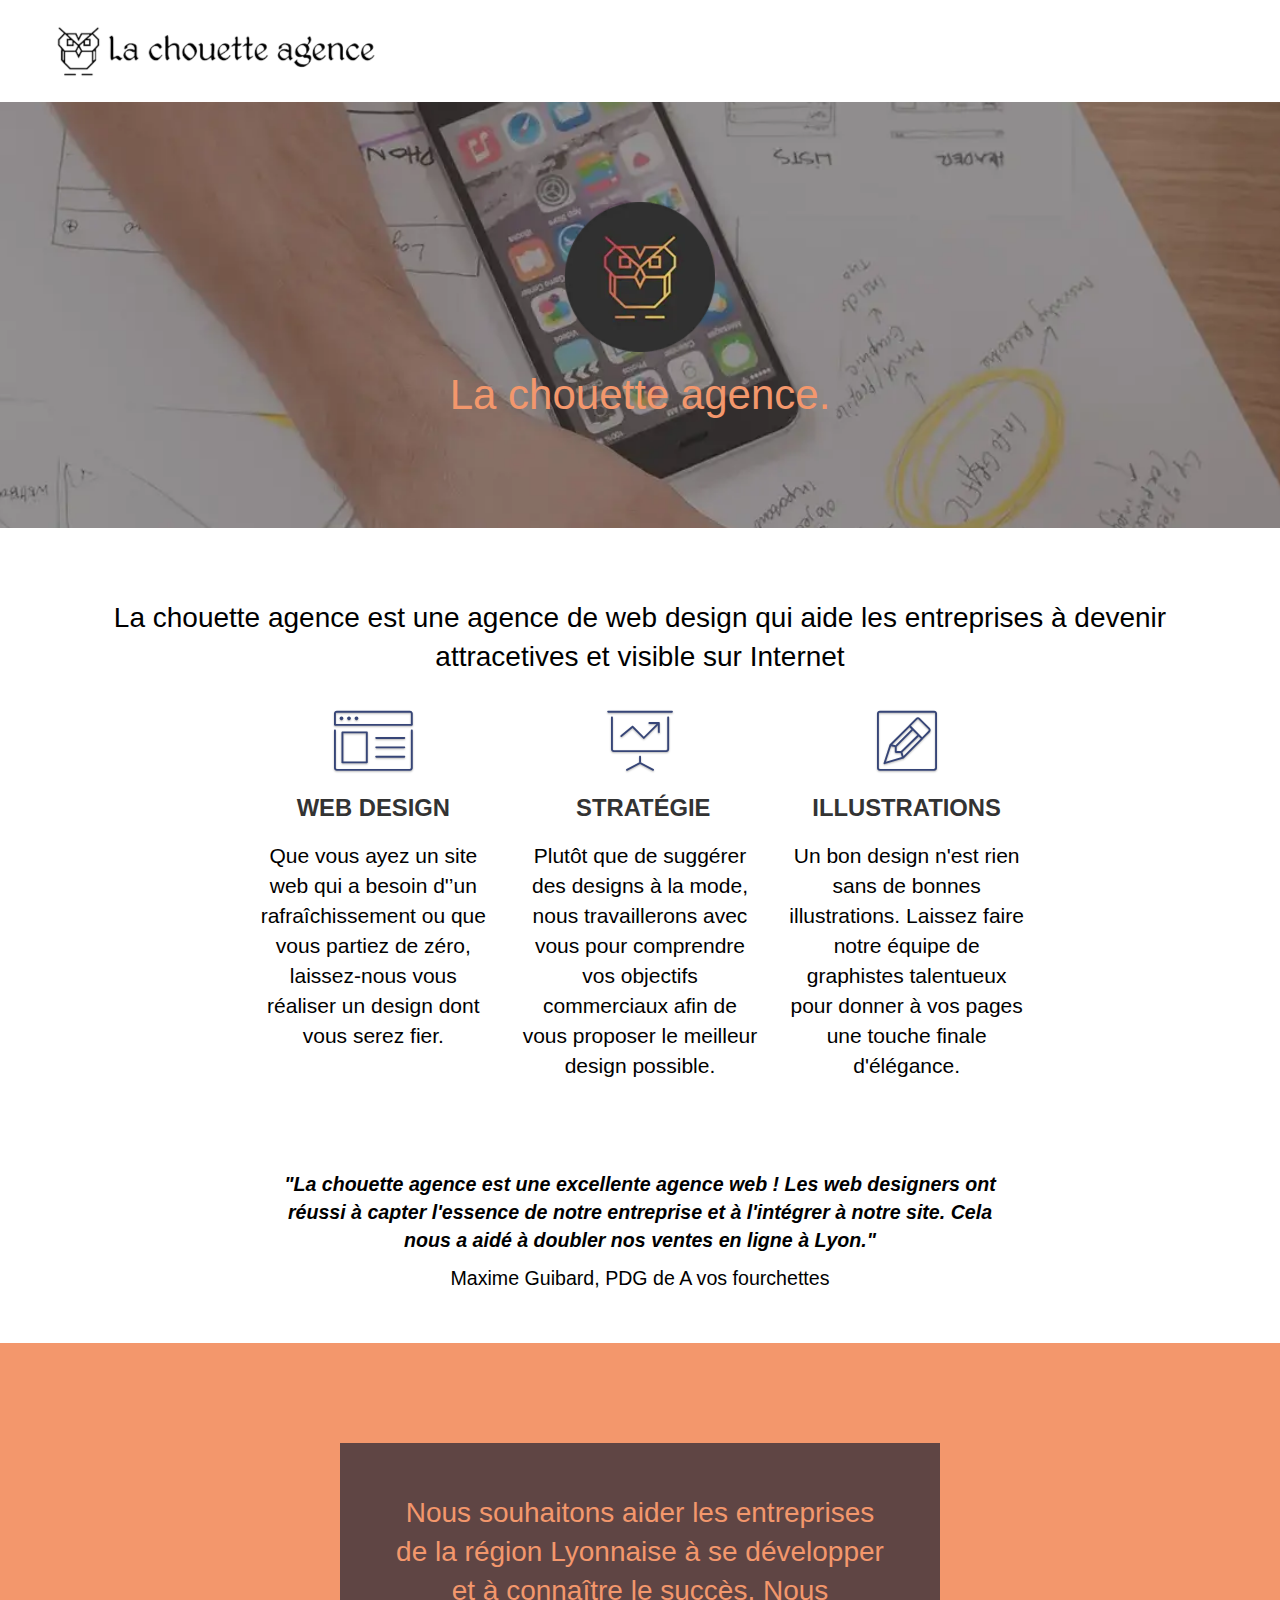
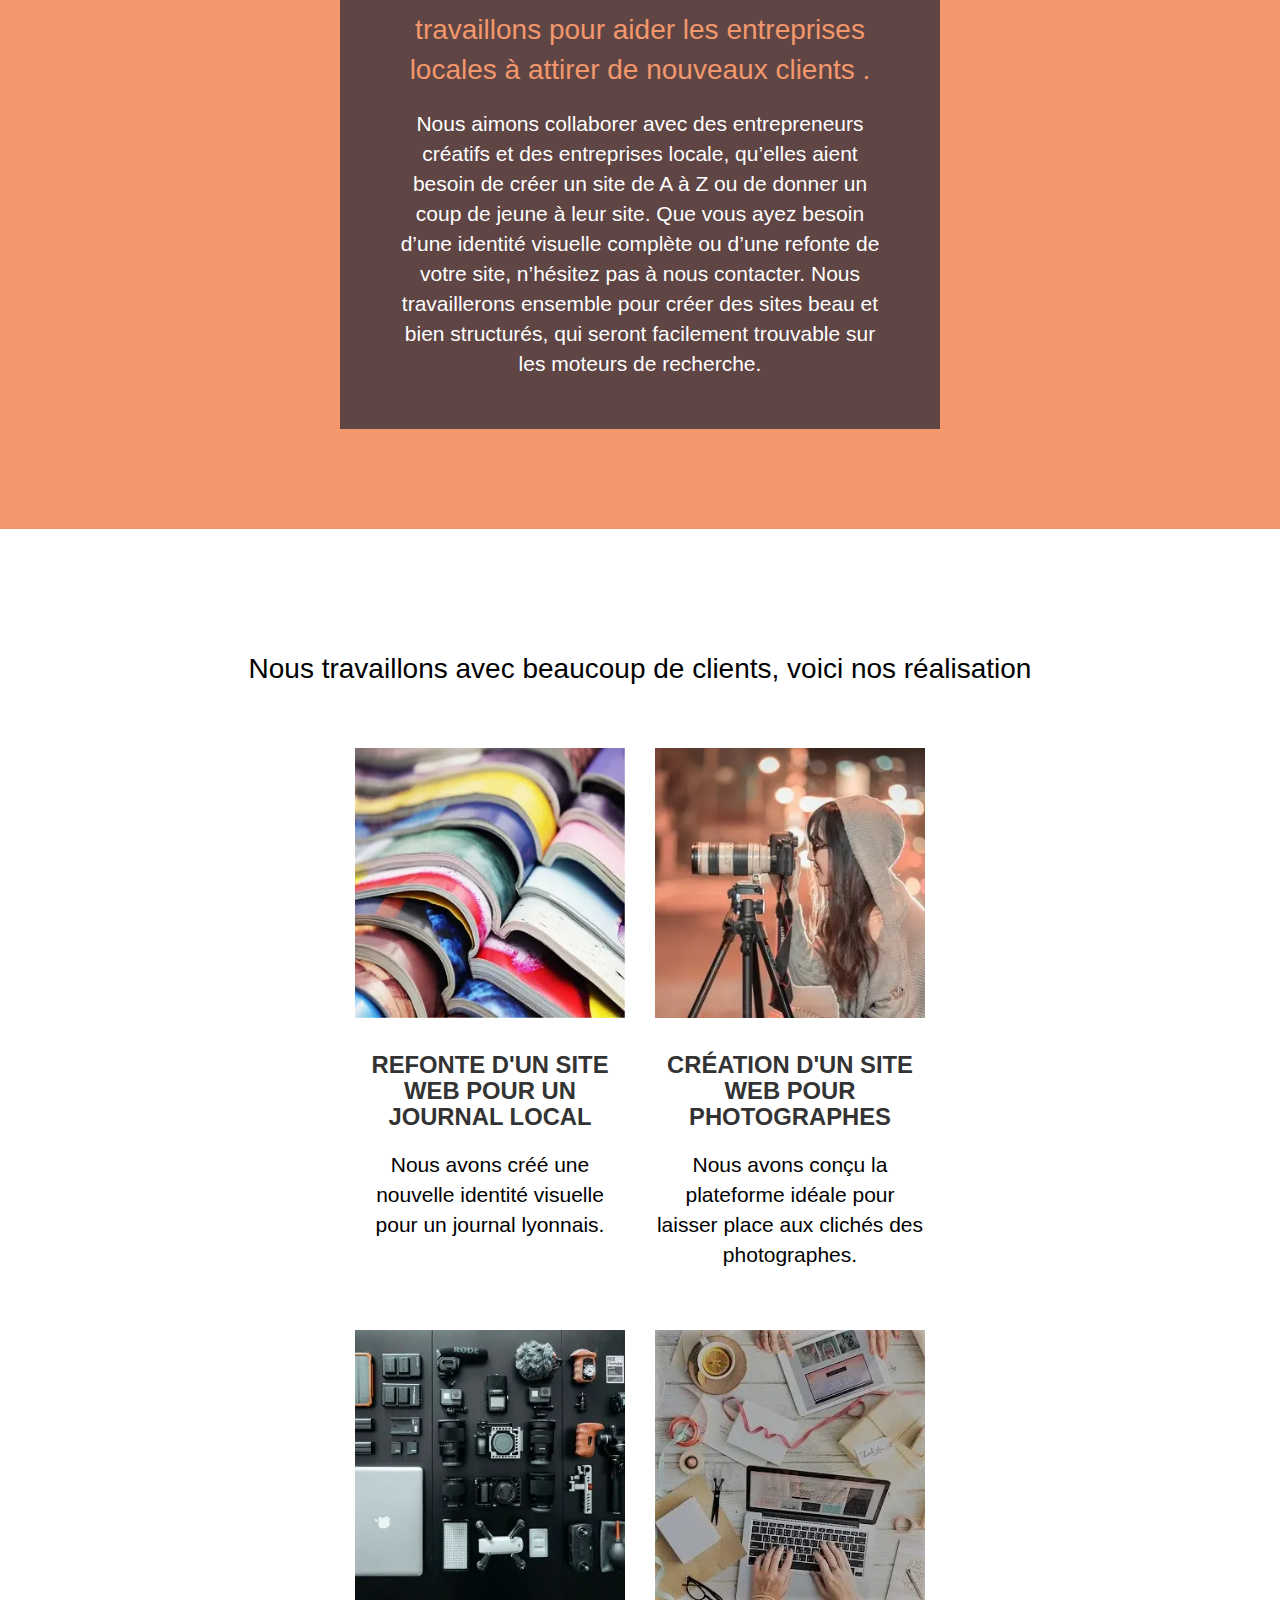
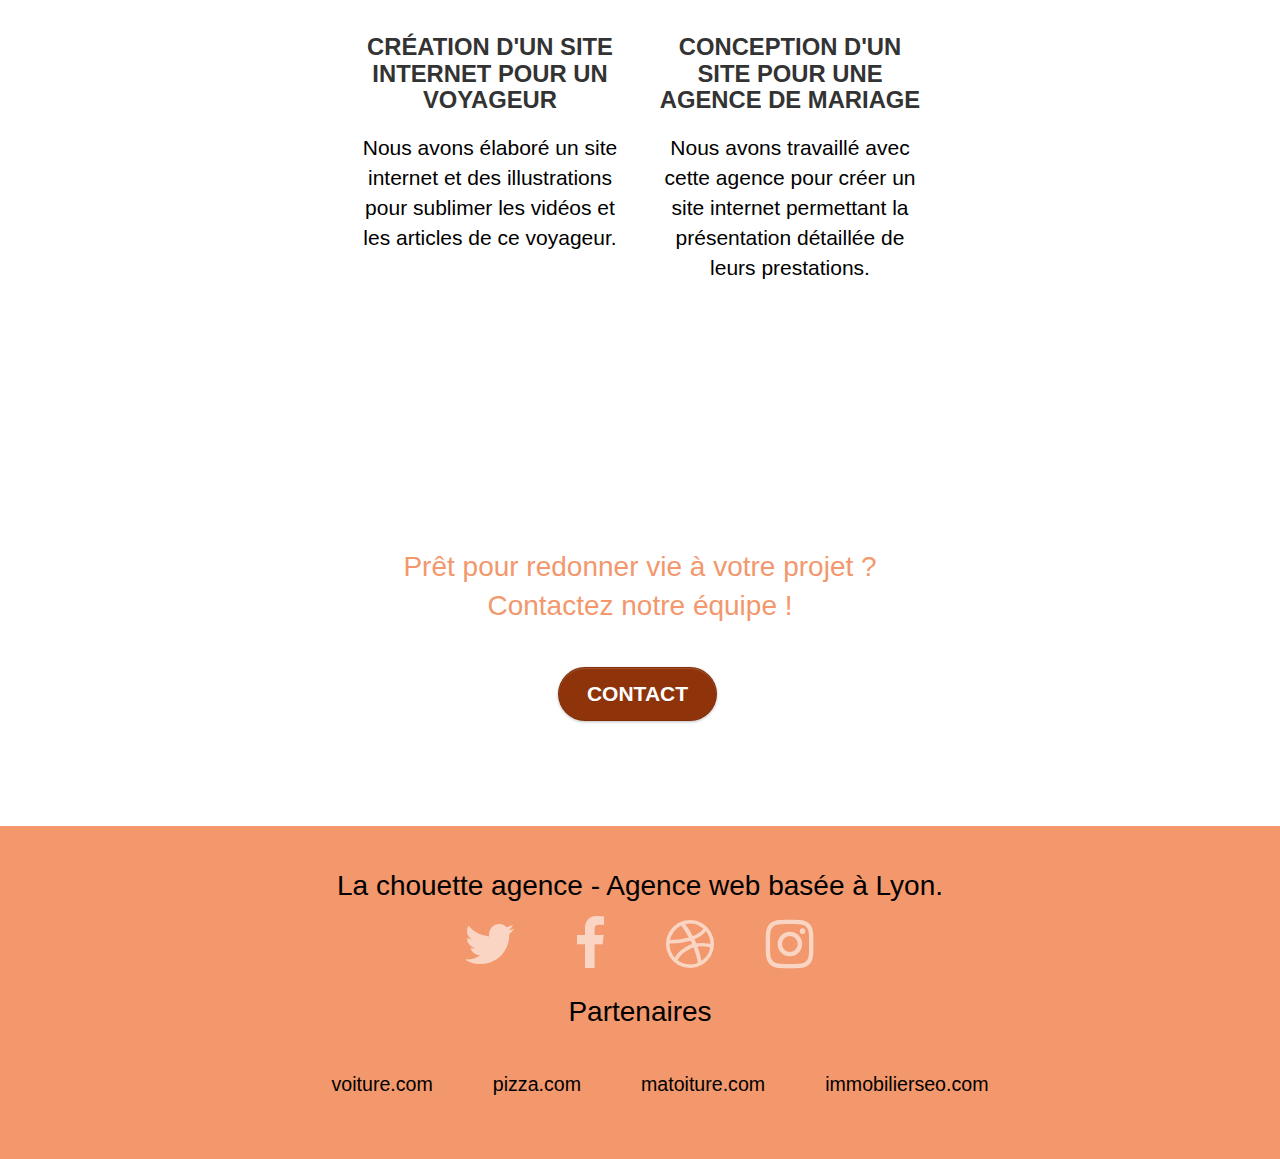
==== commit 41017712: "minifivation de tout css" ====
--- a/index.html
+++ b/index.html
@@ -130,7 +130,7 @@
 					</div>
 					<div class="row tight-width-whitespace portfolio-row">
 						<div class="col-sm-6">
-							<a href="#" data-lightbox="img/livres.jpg" data-gallery-id="gallery-1" data-caption="Refonte d'un site web pour un journal local" data-frame="snapshot-lb"><img src="img/livres.webp" width="320" height="320" alt="Photos de Journaux" class="img-responsive portfolio-thumb" loading="lazy" tabindex="0"/></a>
+							<a href="#" data-lightbox="img/livres.jpg" data-gallery-id="gallery-1" data-caption="Refonte d'un site web pour un journal local" data-frame="snapshot-lb"  tabindex="0"><img src="img/livres.webp" width="320" height="320" alt="Photos de Journaux" class="img-responsive portfolio-thumb" loading="lazy"/></a>
 							<h3 class="mg-md text-center">
 								Refonte d'un site web pour un journal local
 							</h3>
@@ -139,7 +139,7 @@
 							</p>
 						</div>
 						<div class="col-sm-6">
-							<a href="#" data-lightbox="img/photo.jpg" data-gallery-id="gallery-1" data-caption="Création d'un site web pour photographes" data-frame="snapshot-lb"><img src="img/photo.webp" width="320" height="320" class="img-responsive portfolio-thumb" alt="Création d'un site web pour photographes"  loading="lazy" tabindex="0"/></a>
+							<a href="#" data-lightbox="img/photo.jpg" data-gallery-id="gallery-1" data-caption="Création d'un site web pour photographes" data-frame="snapshot-lb"  tabindex="0"><img src="img/photo.webp" width="320" height="320" class="img-responsive portfolio-thumb" alt="Création d'un site web pour photographes"  loading="lazy"/></a>
 							<h3 class="mg-md text-center">
 								Création d'un site web pour photographes
 							</h3>
@@ -150,7 +150,7 @@
 					</div>
 					<div class="row tight-width-whitespace portfolio-row">
 						<div class="col-sm-6">
-							<a href="#" data-lightbox="img/appareils.jpg" data-gallery-id="gallery-1" data-caption="Création d'un site internet pour un voyageur" data-frame="snapshot-lb"><img src="img/appareils.webp" width="320" height="320" class="img-responsive portfolio-thumb" alt="Création d'un site web pour voyageur" loading="lazy" tabindex="0"/></a>
+							<a href="#" data-lightbox="img/appareils.jpg" data-gallery-id="gallery-1" data-caption="Création d'un site internet pour un voyageur" data-frame="snapshot-lb"  tabindex="0"><img src="img/appareils.webp" width="320" height="320" class="img-responsive portfolio-thumb" alt="Création d'un site web pour voyageur" loading="lazy"/></a>
 							<h3 class="mg-md text-center">
 								Création d'un site internet pour un voyageur
 							</h3>
@@ -159,7 +159,7 @@
 							</p>
 						</div>
 						<div class="col-sm-6">
-							<a href="#" data-lightbox="img/table.jpg" data-gallery-id="gallery-1" data-caption="Conception d'un site pour une agence de mariage" data-frame="snapshot-lb"><img src="img/table.webp" width="320" height="320" class="img-responsive portfolio-thumb" alt="Création d'un site web pour agence de mariage"  loading="lazy" tabindex="0"/></a>
+							<a href="#" data-lightbox="img/table.jpg" data-gallery-id="gallery-1" data-caption="Conception d'un site pour une agence de mariage" data-frame="snapshot-lb" tabindex="0"><img src="img/table.webp" width="320" height="320" class="img-responsive portfolio-thumb" alt="Création d'un site web pour agence de mariage"  loading="lazy"/></a>
 							<h3 class="mg-md text-center">
 								Conception d'un site pour une agence de mariage
 							</h3>
--- a/style.css
+++ b/style.css
@@ -1,993 +1 @@
-body {
-    margin: 0;
-    padding: 0;
-    background: #FFF;
-    overflow-x: hidden;
-    -webkit-font-smoothing: antialiased;
-    -moz-osx-font-smoothing: grayscale;
-}
-
-a,
-button {
-    transition: all .3s ease-in-out;
-    outline: none!important;
-}
-
-a:hover {
-    text-decoration: none;
-    cursor: pointer;
-}
-
-.bloc {
-    width: 100%;
-    clear: both;
-    background-position: center;
-    padding: 0 50px;
-    -webkit-background-size: cover;
-    -moz-background-size: cover;
-    -o-background-size: cover;
-    background-size: cover;
-    background-attachment: fixed;
-    position: relative;
-}
-
-.bloc .container {
-    padding-left: 0;
-    padding-right: 0;
-}
-
-.bloc-lg {
-    padding: 100px 50px;
-}
-
-.bloc-md {
-    padding: 50px;
-}
-
-.bloc-sm {
-    padding: 20px 50px;
-}
-
-.bg-center,
-.bg-l-edge,
-.bg-r-edge,
-.bg-t-edge,
-.bg-b-edge,
-.bg-tl-edge,
-.bg-bl-edge,
-.bg-tr-edge,
-.bg-br-edge,
-.bg-repeat {
-    -webkit-background-size: cover!important;
-    -moz-background-size: cover!important;
-    -o-background-size: cover!important;
-    background-size: cover!important;
-}
-
-.b-parallax {
-    background-attachment: fixed;
-}
-
-
-
-.d-bloc .a-btn,
-.d-bloc .navbar a,
-.d-bloc .navbar-brand,
-.d-bloc a .icon-sm,
-.d-bloc a .icon-md,
-.d-bloc a .icon-lg,
-.d-bloc a .icon-xl,
-.d-bloc h1 a,
-.d-bloc h2 a,
-.d-bloc h3 a,
-.d-bloc h4 a,
-.d-bloc h5 a,
-.d-bloc h6 a,
-.d-bloc p a {
-    color: rgba(255, 255, 255, .6);
-}
-
-.d-bloc .a-btn:hover,
-.d-bloc .navbar a:hover,
-.d-bloc .navbar-brand:hover,
-.d-bloc a:hover .icon-sm,
-.d-bloc a:hover .icon-md,
-.d-bloc a:hover .icon-lg,
-.d-bloc a:hover .icon-xl,
-.d-bloc h1 a:hover,
-.d-bloc h2 a:hover,
-.d-bloc h3 a:hover,
-.d-bloc h4 a:hover,
-.d-bloc h5 a:hover,
-.d-bloc h6 a:hover,
-.d-bloc p a:hover {
-    color: rgba(255, 255, 255, 1);
-}
-
-.d-bloc .navbar-toggle .icon-bar {
-    background: rgba(255, 255, 255, 1);
-}
-
-.d-bloc .btn-wire,
-.d-bloc .btn-wire:hover {
-    color: rgba(255, 255, 255, 1);
-    border-color: rgba(255, 255, 255, 1);
-}
-
-.d-bloc .panel {
-    color: rgba(0, 0, 0);
-}
-
-.d-bloc .panel button:hover {
-    color: rgba(0, 0, 0, .7);
-}
-
-.d-bloc .panel icon {
-    border-color: rgba(0, 0, 0);
-}
-
-.d-bloc .panel .divider-h span {
-    border-color: rgba(0, 0, 0, .1);
-}
-
-.d-bloc .panel .a-btn {
-    color: rgba(0, 0, 0);
-}
-
-.d-bloc .panel .a-btn:hover {
-    color: rgba(0, 0, 0, 1);
-}
-
-.d-bloc .panel .btn-wire,
-.d-bloc .panel .btn-wire:hover {
-    color: rgba(0, 0, 0);
-    border-color: rgba(0, 0, 0);
-}
-
-.d-bloc .panel,
-.l-bloc {
-    color: rgba(0, 0, 0);
-}
-
-.d-bloc .panel button:hover,
-.l-bloc button:hover {
-    color: rgba(0, 0, 0, .7);
-}
-
-.l-bloc .icon-round,
-.l-bloc .icon-square,
-.l-bloc .icon-rounded,
-.l-bloc .icon-semi-rounded-a,
-.l-bloc .icon-semi-rounded-b {
-    border-color: rgba(0, 0, 0);
-}
-
-.d-bloc .panel .divider-h span,
-.l-bloc .divider-h span {
-    border-color: rgba(0, 0, 0);
-}
-
-.d-bloc .panel .a-btn,
-.l-bloc .a-btn,
-.l-bloc .navbar a,
-.l-bloc .navbar-brand,
-.l-bloc a .icon-sm,
-.l-bloc a .icon-md,
-.l-bloc a .icon-lg,
-.l-bloc a .icon-xl,
-.l-bloc h1 a,
-.l-bloc h2 a,
-.l-bloc h3 a,
-.l-bloc h4 a,
-.l-bloc h5 a,
-.l-bloc h6 a,
-.l-bloc p a {
-    color: rgba(0, 0, 0);
-}
-
-.d-bloc .panel .a-btn:hover,
-.l-bloc .a-btn:hover,
-.l-bloc .navbar a:hover,
-.l-bloc .navbar-brand:hover,
-.l-bloc a:hover .icon-sm,
-.l-bloc a:hover .icon-md,
-.l-bloc a:hover .icon-lg,
-.l-bloc a:hover .icon-xl,
-.l-bloc h1 a:hover,
-.l-bloc h2 a:hover,
-.l-bloc h3 a:hover,
-.l-bloc h4 a:hover,
-.l-bloc h5 a:hover,
-.l-bloc h6 a:hover,
-.l-bloc p a:hover {
-    color: rgba(0, 0, 0, 1);
-}
-
-.l-bloc .navbar-toggle .icon-bar {
-    color: rgba(0, 0, 0);
-}
-
-
-
-.voffset {
-    margin-top: 30px;
-}
-
-.voffset-lg {
-    margin-top: 80px;
-}
-
-.row-no-gutters {
-    margin-right: 0;
-    margin-left: 0;
-}
-
-
-
-#bloc-1-hero h1 {
-    font-size: 3em;
-}
-
-.navbar {
-    margin-bottom: 0;
-    z-index: 1;
-}
-
-.navbar-brand {
-    height: auto;
-    padding: 3px 15px;
-    font-size: 25px;
-    font-weight: normal;
-    font-weight: 600;
-}
-
-.navbar-brand img {
-    max-height: 200px;
-}
-
-.navbar-brand img[src$=svg] {
-    min-width: 100px;
-}
-
-.nav-center .navbar-brand img {
-    margin: 0;
-}
-
-.navbar .nav {
-    padding-top: 2px;
-    float: right;
-    z-index: 1;
-}
-
-.nav > li {
-    float: left;
-    margin-top: 4px;
-    font-size: 1.5em;
-}
-
-.navbar-nav .open .dropdown-menu > li > a {
-    text-align: inherit;
-}
-
-.nav > li a:hover,
-.nav > li a:focus {
-    background: transparent;
-}
-
-.navbar-toggle {
-    margin: 10px 10px 0 0;
-    border: 0px;
-}
-
-.navbar-toggle:hover {
-    background: transparent!important;
-}
-
-.navbar-toggle .icon-bar {
-    background-color: rgba(0, 0, 0, .5);
-    width: 26px;
-}
-
-.nav-invert .navbar .nav {
-    float: left;
-}
-
-.nav-invert .navbar-header,
-.nav-invert .navbar-brand {
-    float: right;
-    position: relative;
-    z-index: 2;
-}
-
-@media (min-width: 768px) {
-    .site-navigation {
-        position: absolute;
-        top: 50%;
-        right: 20px;
-        transform: translate(0, -50%);
-        -webkit-transform: translateY(-50%);
-    }
-    .nav > li .dropdown-menu a,
-    .nav > li .dropdown-menu a:hover {
-        color: #484848;
-    }
-    .nav-invert .site-navigation {
-        left: 0;
-        right: 0;
-    }
-    .nav-center {
-        text-align: center;
-    }
-    .nav-center .navbar-header {
-        width: 100%;
-    }
-    .nav-center .navbar-header,
-    .nav-center .navbar-brand,
-    .nav-center .nav > li {
-        float: none;
-        display: inline-block;
-    }
-    .nav-center .site-navigation {
-        position: relative;
-        width: 100%;
-        right: 0;
-        margin-right: 0px;
-        margin-top: 20px;
-    }
-    .nav-center.mini-nav .navbar-toggle {
-        float: none;
-        margin: 10px auto 0;
-    }
-}
-
-.nav > li > .dropdown a {
-    background: none!important;
-    display: block;
-    padding: 14px 15px;
-}
-
-nav .caret {
-    margin: 0 5px;
-}
-
-.dropdown-menu .dropdown-menu {
-    top: -8px;
-    left: 100%;
-}
-
-.dropdown-menu .dropmenu-flow-right {
-    top: 100%;
-    left: 0;
-    margin-left: -1px;
-    border-top-left-radius: 0;
-    border-top-right-radius: 0;
-}
-
-.dropdown-menu .dropdown span {
-    border: 4px solid black;
-    border-top-color: transparent;
-    border-right-color: transparent;
-    border-bottom-color: transparent;
-    margin: 6px -5px 0 0!important;
-    float: right;
-}
-
-.mg-md {
-    margin-top: 10px;
-    margin-bottom: 20px;
-}
-
-.mg-lg {
-    margin-top: 10px;
-    margin-bottom: 40px;
-}
-
-.btn {
-    margin: 0 5px 5px 0;
-}
-
-.btn.pull-right {
-    margin: 0 0 5px 5px;
-}
-
-.btn-d,
-.btn-d:hover,
-.btn-d:focus {
-    color: #FFF;
-    background: rgba(0, 0, 0, .3);
-}
-
-button {
-    outline: none!important;
-}
-
-.btn-rd {
-    border-radius: 40px;
-}
-
-.btn-clean {
-    border: 1px solid rgba(0, 0, 0, .08);
-    border-bottom-color: rgba(0, 0, 0, .1);
-    text-shadow: 0 1px 0 rgba(0, 0, 1, .1);
-    box-shadow: 0 1px 3px rgba(0, 0, 1, .25), inset 0 1px 0 0 rgba(255, 255, 255, .15);
-}
-
-
-
-.icon-lg {
-    font-size: 60px!important;
-}
-
-.sm-shadow {
-    text-shadow: 0 1px 2px rgba(0, 0, 0, .3);
-}
-
-.panel-sq,
-.panel-sq .panel-heading,
-.panel-sq .panel-footer {
-    border-radius: 0;
-}
-
-.panel-rd {
-    border-radius: 30px;
-}
-
-.panel-rd .panel-heading {
-    border-radius: 29px 29px 0 0;
-}
-
-.panel-rd .panel-footer {
-    border-radius: 0 0 29px 29px;
-}
-
-.form-control {
-    border-color: rgba(0, 0, 0, .1);
-    box-shadow: none;
-}
-
-.scrollToTop {
-    width: 40px;
-    height: 40px;
-    position: fixed;
-    bottom: 20px;
-    right: 20px;
-    opacity: 0;
-    z-index: 500;
-    transition: all .3s ease-in-out;
-}
-
-.scrollToTop span {
-    margin-top: 6px;
-}
-
-.showScrollTop {
-    font-size: 14px;
-    opacity: 1;
-}
-
-a[data-lightbox] {
-    position: relative;
-    display: block;
-    text-align: center;
-}
-
-a[data-lightbox]:hover::before {
-    content: "+";
-    font-family: "HelveticaNeue-Light", "Helvetica Neue Light", "Helvetica Neue", Helvetica, Arial;
-    font-size: 32px;
-    width: 50px;
-    height: 50px;
-    margin-left: -25px;
-    border-radius: 50%;
-    background: rgba(0, 0, 0, .6);
-    color: #FFF;
-    font-weight: 100;
-    z-index: 1;
-    position: absolute;
-    top: 50%;
-    transform: translateY(-50%);
-    -webkit-transform: translateY(-50%);
-}
-
-a[data-lightbox]:hover img {
-    opacity: 0.6;
-    -webkit-animation-fill-mode: none;
-    animation-fill-mode: none;
-}
-
-#lightbox-modal {
-    display: flex;
-    align-items: center;
-}
-
-#lightbox-modal .modal-dialog {
-    width: 90%;
-    max-width: 900px;
-    margin: 0 auto 0;
-}
-
-#lightbox-modal .modal-dialog img {
-    max-height: 90vh;
-    margin: 0 auto;
-}
-
-.lightbox-caption {
-    padding: 20px;
-    color: #FFF;
-    background: rgba(0, 0, 0, .5);
-    position: absolute;
-    left: 15px;
-    right: 15px;
-    bottom: 5px;
-}
-
-.close-lightbox {
-    color: #FFF;
-    font-size: 30px;
-    position: absolute;
-    top: 20px;
-    right: 20px;
-    z-index: 20;
-    background: rgba(0, 0, 0, .5);
-    border: none;
-    line-height: 30px;
-    padding: 0 9px 5px;
-    opacity: 0.3;
-}
-
-.close-lightbox:hover,
-.next-lightbox:hover,
-.prev-lightbox:hover {
-    opacity: 1.0;
-    color: #FFF;
-}
-
-.next-lightbox,
-.prev-lightbox {
-    font-size: 20px;
-    color: rgba(255, 255, 255, .9);
-    background: rgba(0, 0, 0, .5);
-    transition: all .2s ease-in-out;
-    position: absolute;
-    top: 45%;
-    z-index: 1;
-    opacity: 0.4;
-}
-
-.next-lightbox {
-    padding: 6px 8px 1px 13px;
-    right: 25px;
-}
-
-.prev-lightbox {
-    padding: 6px 13px 1px 10px;
-    left: 25px;
-}
-
-.snapshot-lb .modal-body {
-    padding-bottom: 45px;
-}
-
-.snapshot-lb .lightbox-caption {
-    padding: 0;
-    color: rgba(0, 0, 0, .5);
-    background: none;
-}
-
-h1,
-h2,
-h3,
-h4,
-h5,
-h6,
-p,
-label,
-.btn,
-a {
-    font-family: "helvetica";
-    font-weight: 400;
-    color: #000000!important;
-}
-
-.container {
-    max-width: 100%;
-}
-
-.hero-bloc-text {
-    font-size: 38px;
-}
-
-.hero-bloc-text-sub {
-    font-size: 36px;
-}
-
-.statement-bloc-text {
-    line-height: 26px;
-    font-style: italic;
-    font-size: 20px;
-    text-align: center;
-    font-weight: lighter;
-
-    margin: auto auto auto auto;
-}
-
-p {
-    font-size: 1.5em;
-}
-
-.tight-width-whitespace {
-    max-width: 600px;
-    margin: auto auto auto auto;
-}
-
-.h1 {
-    font-size: 3em;
-    font-family: "helvetica";
-}
-
-.cta-hero {
-    margin-top: 22px;
-    color: #FFFFFF!important;
-    text-transform: uppercase;
-    padding: 12px 28px 12px 28px;
-    font-size: 1.5em;
-    font-weight: 700;
-}
-
-.social {
-    max-width: 400px;
-    margin: auto auto auto auto;
-}
-
-h2 {
-    font-size: 2em;
-    line-height: 1.4em;
-}
-
-h3 {
-    font-size: 1.7em;
-    text-transform: uppercase;
-    font-weight: 700;
-    color: #333333!important;
-}
-
-.med-width-whitespace {
-    max-width: 800px;
-    margin: auto auto auto auto;
-    box-shadow: 0px 0px 0px #000000;
-}
-
-h1 {
-    color: #333333!important;
-}
-
-h4 {
-    color: #333333!important;
-}
-
-.icons {
-    margin-bottom: 14px;
-    margin-top: 24px;
-}
-
-.white {
-    color: #FFFFFF!important;
-}
-
-.portfolio-thumb {
-    margin-bottom: 24px;
-}
-
-.portfolio-row {
-    margin-bottom: 44px;
-    margin-top: 50px;
-}
-
-.avatar {
-    box-shadow: 0px 4px 9px rgba(0, 0, 0, 0.3);
-}
-
-.black-background {
-    background-color: #161d31ab;
-    padding: 40px 40px 40px 40px;
-}
-
-.bold-link {
-    font-weight: 900;
-    text-decoration: underline!important;
-}
-
-.bgc-white {
-    background-color: #FFFFFF;
-}
-
-.bgc-dark-slate-blue {
-    background-color: #364577;
-}
-
-.bgc-atomic-tangerine {
-    background-color: #F3976C;
-}
-
-.tc-white {
-    color: #F3976C!important;
-}
-
-.btn-atomic-tangerine {
-    background: #8F340A;
-    color: #FFFFFF!important;
-}
-
-.btn-atomic-tangerine:hover {
-    background: #c27956!important;
-    color: #FFFFFF!important;
-}
-
-.ltc-white {
-    color: #FFFFFF!important;
-}
-
-.ltc-white:hover {
-    color: #cccccc!important;
-}
-
-.ltc-atomic-tangerine {
-    color: #F3976C!important;
-}
-
-.ltc-atomic-tangerine:hover {
-    color: #c27956!important;
-}
-
-.icon-dark-slate-blue {
-    color: #364577!important;
-    border-color: #364577!important;
-}
-
-.bg-banniere {
-    background-image: url("img/banniere.webp");
-}
-
-.bg-presentation {
-    background-image: url("img/presentation.webp");
-}
-
-@media (max-width: 1024px) {
-    .bloc {
-        padding-left: 20px;
-        padding-right: 20px;
-    }
-    .bloc.full-width-bloc,
-    .bloc-tile-2.full-width-bloc .container,
-    .bloc-tile-3.full-width-bloc .container,
-    .bloc-tile-4.full-width-bloc .container {
-        padding-left: 0;
-        padding-right: 0;
-    }
-}
-
-@media (max-width: 992px) and (min-width: 768px) {
-    .navbar .nav {
-        max-width: 80%
-    }
-    .nav-center.navbar .nav {
-        max-width: 100%
-    }
-}
-
-@media only screen and (min-width: 768px) and (max-width: 1024px) and (orientation: landscape) {
-    .b-parallax {
-        background-attachment: fixed;
-    }
-}
-
-@media only screen and (min-width: 1024px) and (max-width: 1366px) and (-webkit-min-device-pixel-ratio: 1.5) {
-    .b-parallax {
-        background-attachment: fixed;
-    }
-}
-
-@media (max-width: 991px) {
-    .container {
-        width: 100%;
-    }
-    .b-parallax {
-        background-attachment: fixed;
-    }
-
-    .bloc-group,
-    .bloc-group .bloc {
-        display: block;
-        width: 100%;
-    }
-    .bloc-fill-screen .fill-bloc-top-edge,
-    .bloc-fill-screen .fill-bloc-bottom-edge {
-        padding: 0 0;
-    }
-}
-
-@media (max-width: 767px) {
-    .page-container {
-        overflow-x: hidden;
-        position: relative;
-    }
-    h1,
-    h2,
-    h3,
-    h4,
-    h5,
-    h6,
-    p,
-    #disqus_thread {
-        padding-left: 10px!important;
-        padding-right: 10px!important;
-    }
-    .b-parallax {
-        background-attachment: scroll;
-    }
-    .navbar .nav {
-        padding-top: 0;
-        border-top: 1px solid rgba(0, 0, 0, .2);
-        float: none!important;
-    }
-    .navbar.row {
-        margin-left: 0;
-        margin-right: 0;
-    }
-    .site-navigation {
-        position: inherit;
-        transform: none;
-        -webkit-transform: none;
-        -ms-transform: none;
-    }
-    .nav > li {
-        margin-top: 0;
-        border-bottom: 1px solid rgba(0, 0, 0, .1);
-        background: rgba(0, 0, 0, .05);
-        text-align: left;
-        padding-left: 15px;
-        width: 100%;
-    }
-    .nav > li:hover {
-        background: rgba(0, 0, 0, .08);
-    }
-    .dropdown .dropdown a .caret {
-        float: none;
-        margin: 5px 0 0 10px!important;
-        border: 4px solid black;
-        border-bottom-color: transparent;
-        border-right-color: transparent;
-        border-left-color: transparent;
-    }
-    #hero-bloc .navbar .nav {
-        background: rgba(0, 0, 0, .8);
-    }
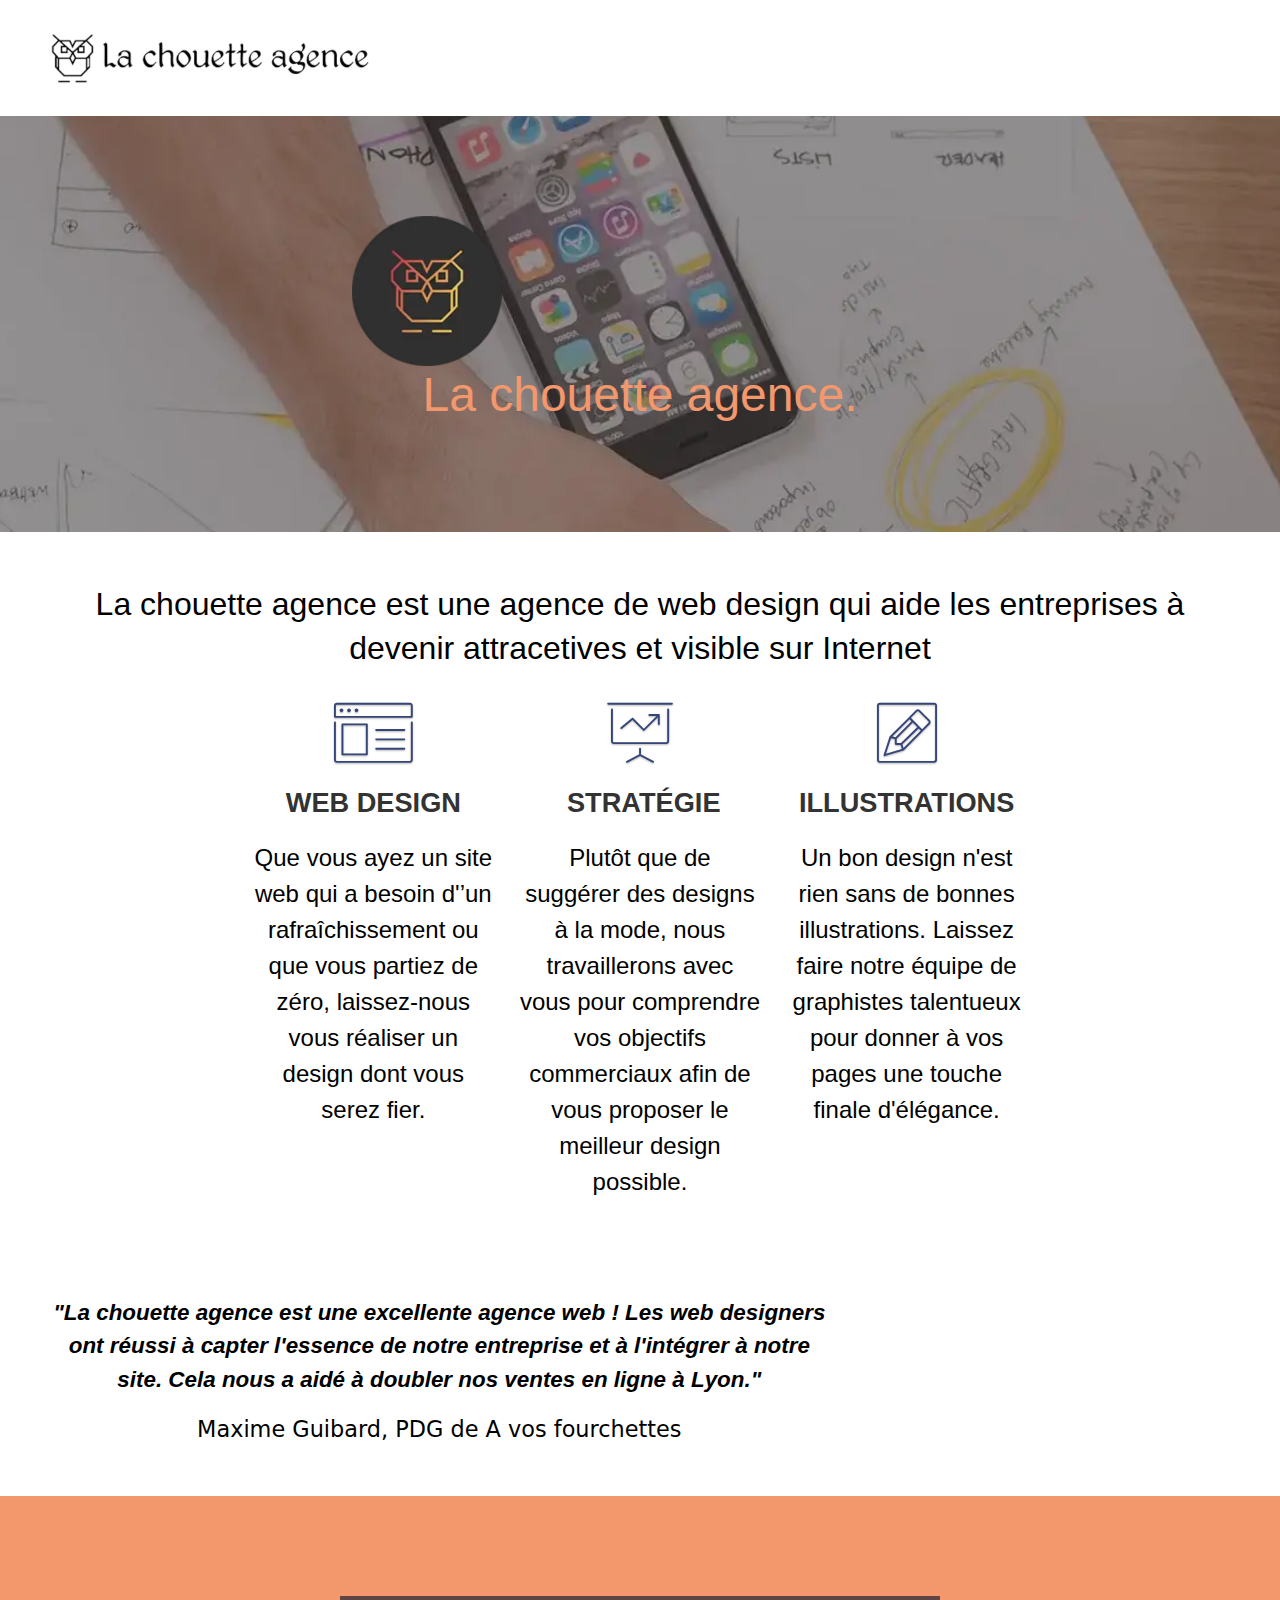
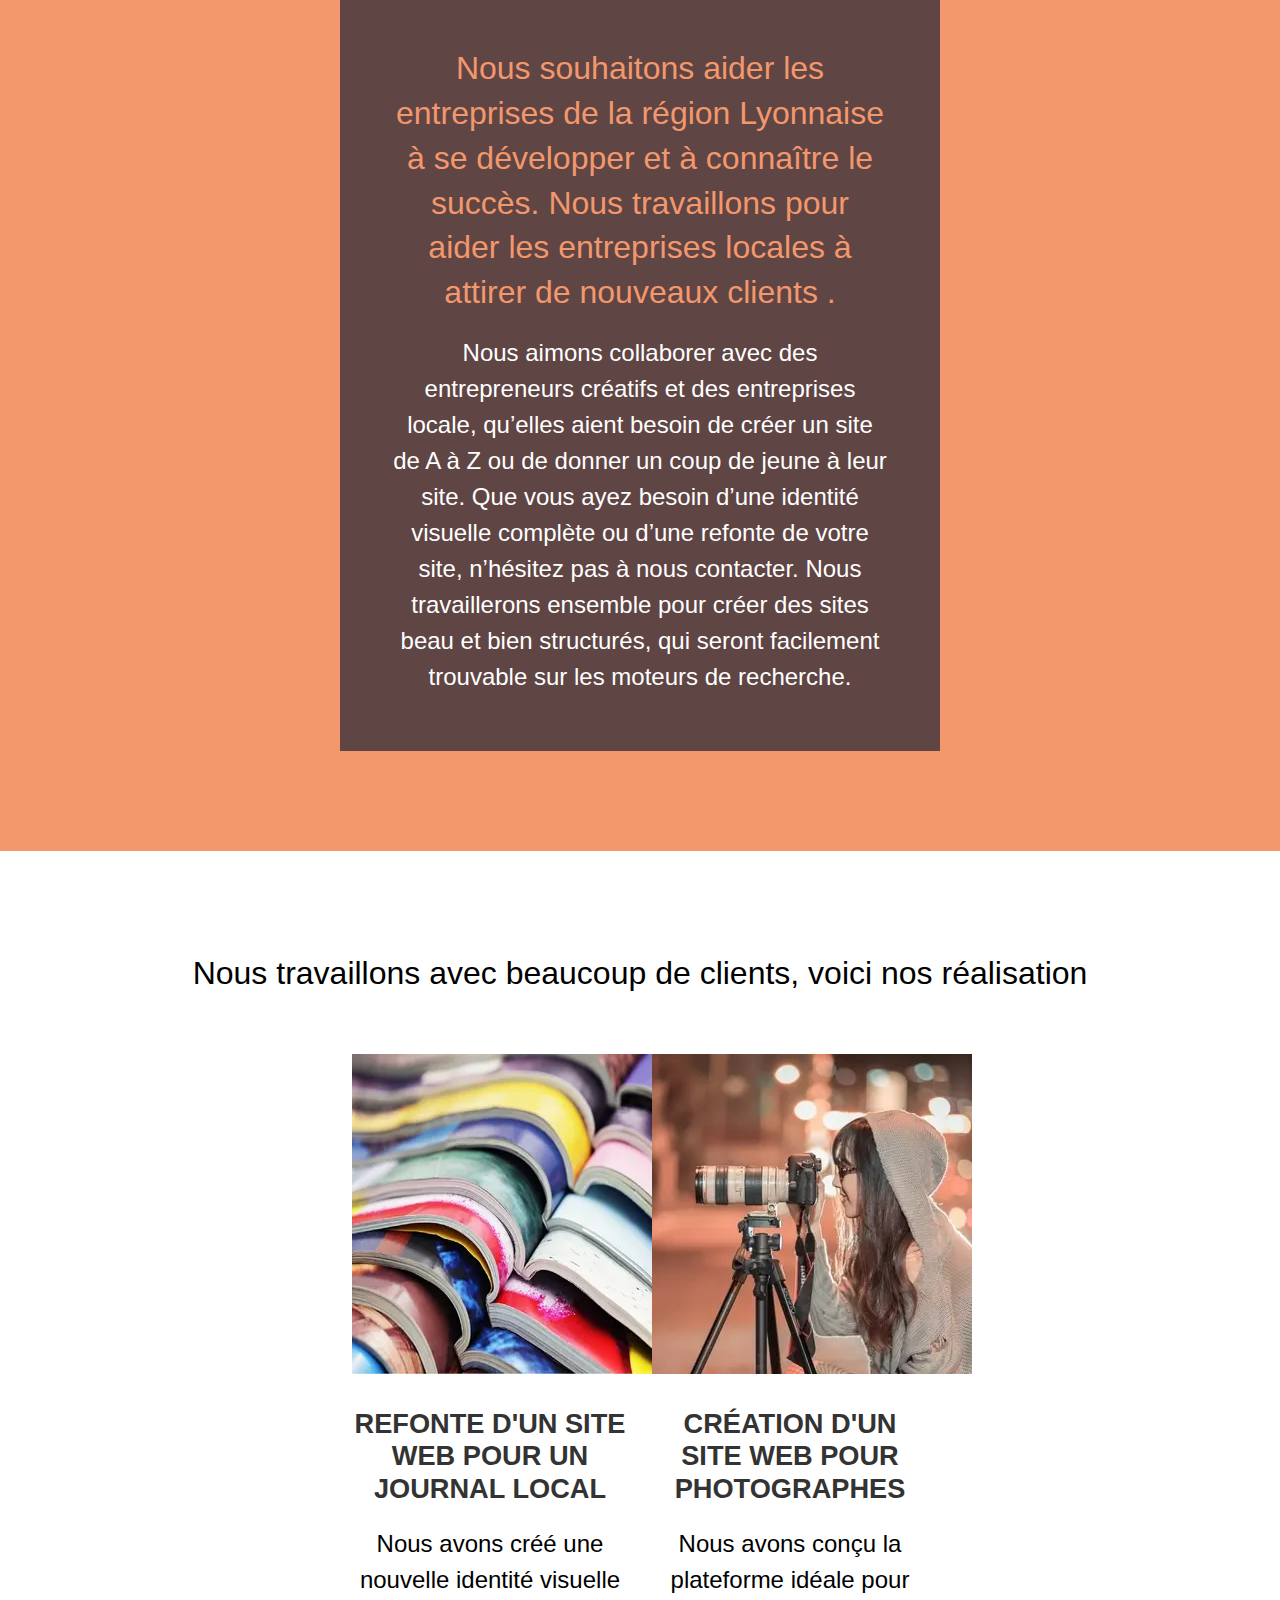
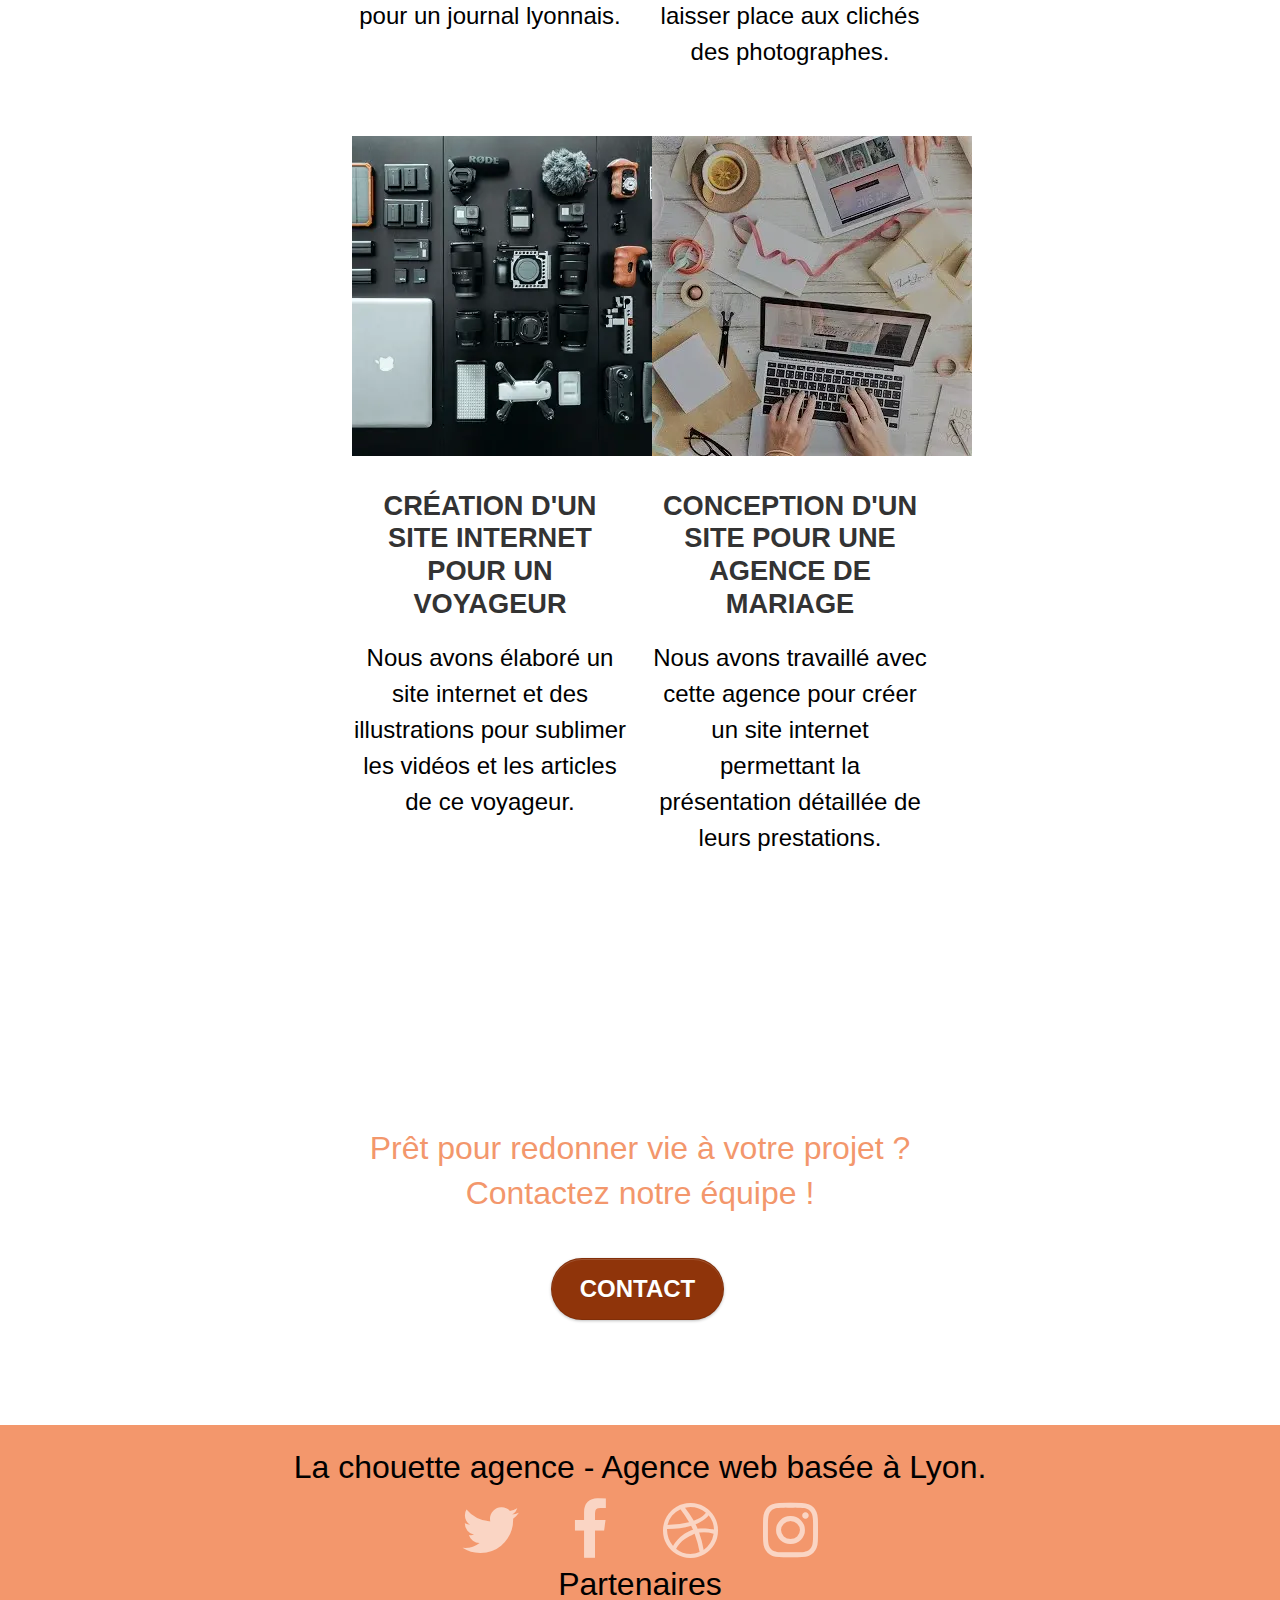
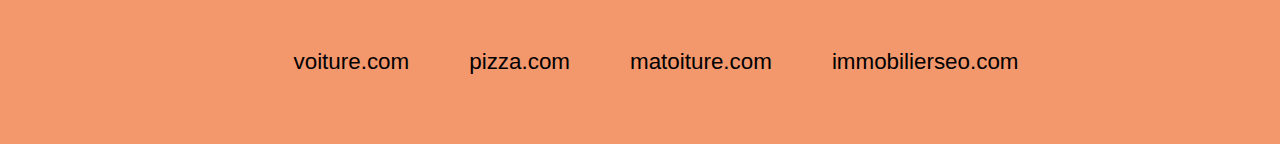
==== commit 0966cbc2: "changement de fichier bootstrap" ====
--- a/index.html
+++ b/index.html
@@ -4,8 +4,9 @@
 			<meta charset="utf-8">
 			<meta name="description" content="La chouette agence est une agence de web design qui aide les entreprises à devenir attracetives et visibles sur Internet">
 			<meta name="viewport" content="width=device-width, initial-scale=1.0, viewport-fit=cover">
-			<link rel="shortcut icon" type="image/png" href="favicon.jpg">	
-			<link rel="stylesheet" type="text/css" href="./css/bootstrap.css">
+			<link rel="shortcut icon" type="image/png" href="favicon.jpg">
+			<link rel="preload" href="./css/bootstrap.min.css" as="style" onload="this.onload=null;this.rel='stylesheet'">
+			<noscript><link rel="stylesheet" type="text/css" href="./css/bootstrap.min.css"></noscript>
 			<link rel="stylesheet" type="text/css" href="style.css">
 			<link rel="stylesheet" type="text/css" href="./css/font-awesome.css">
 			<link rel="stylesheet" type="text/css" href="./css/et-line.css">
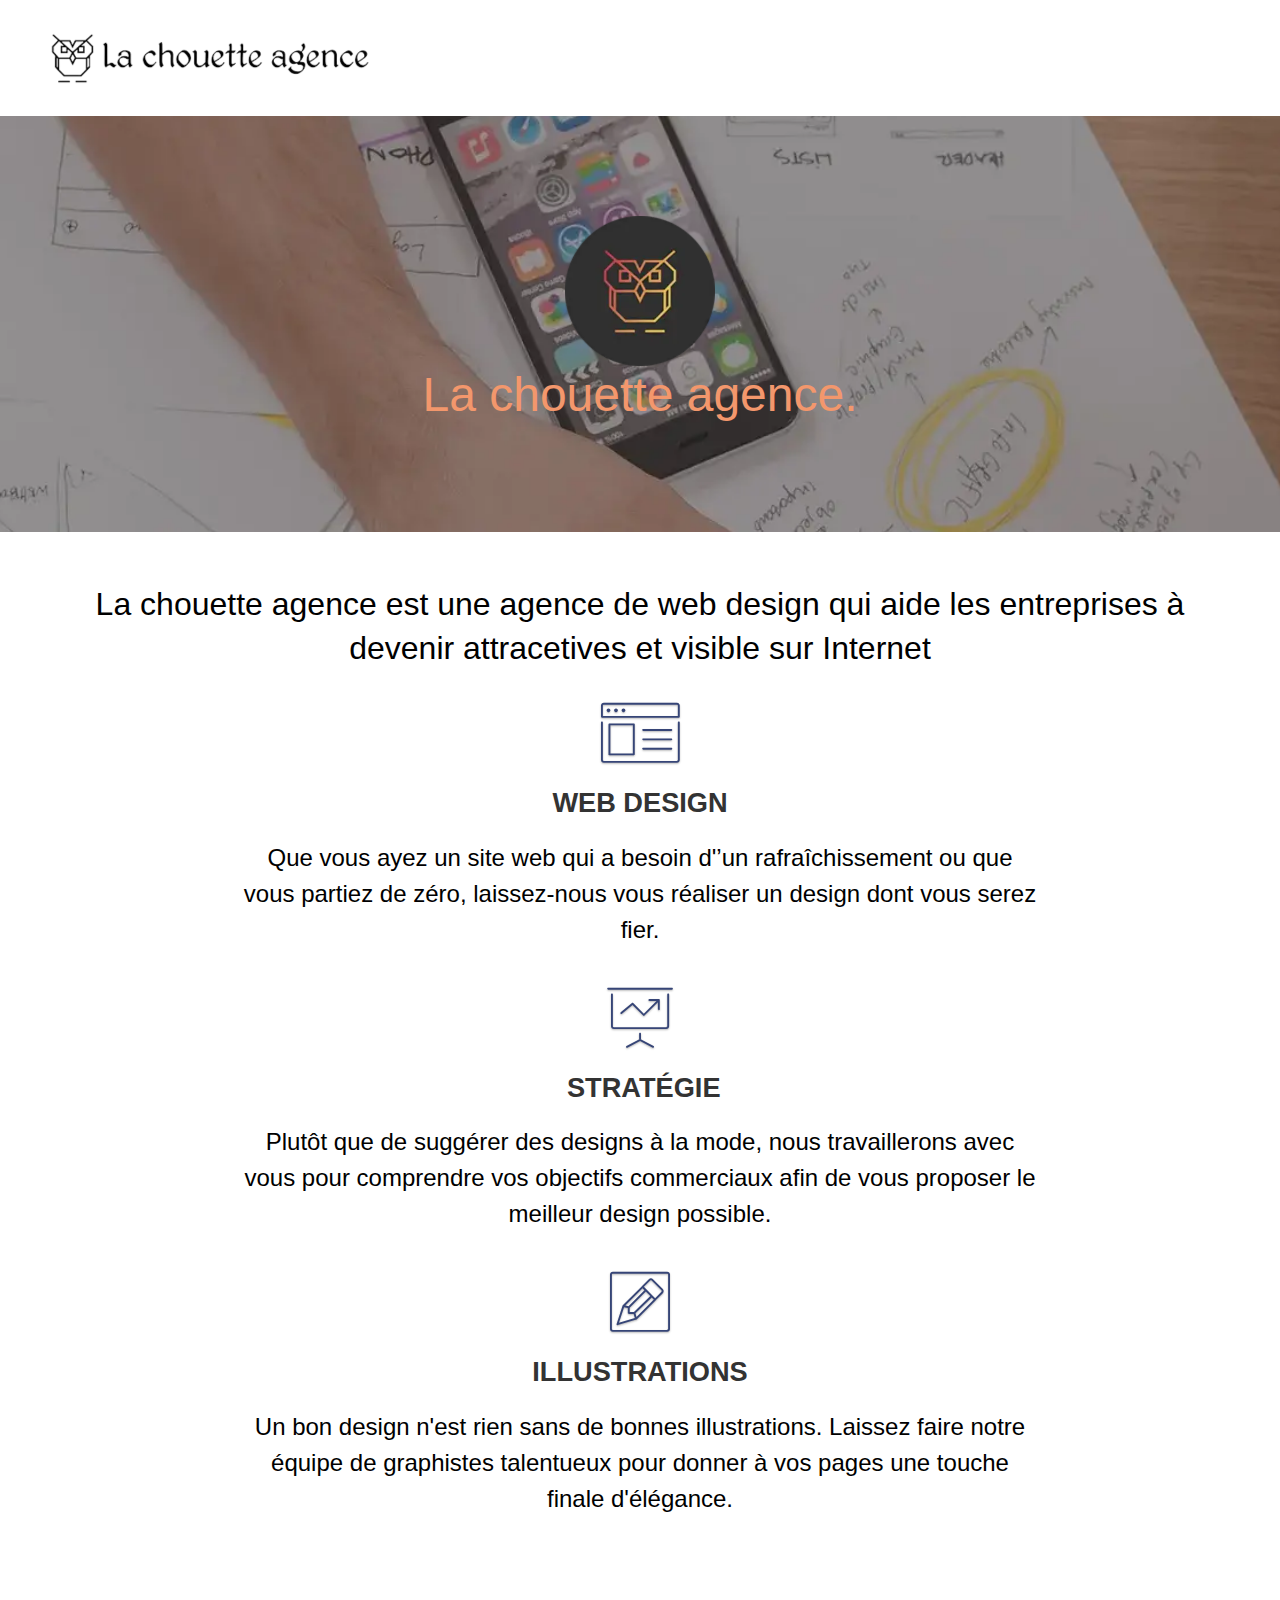
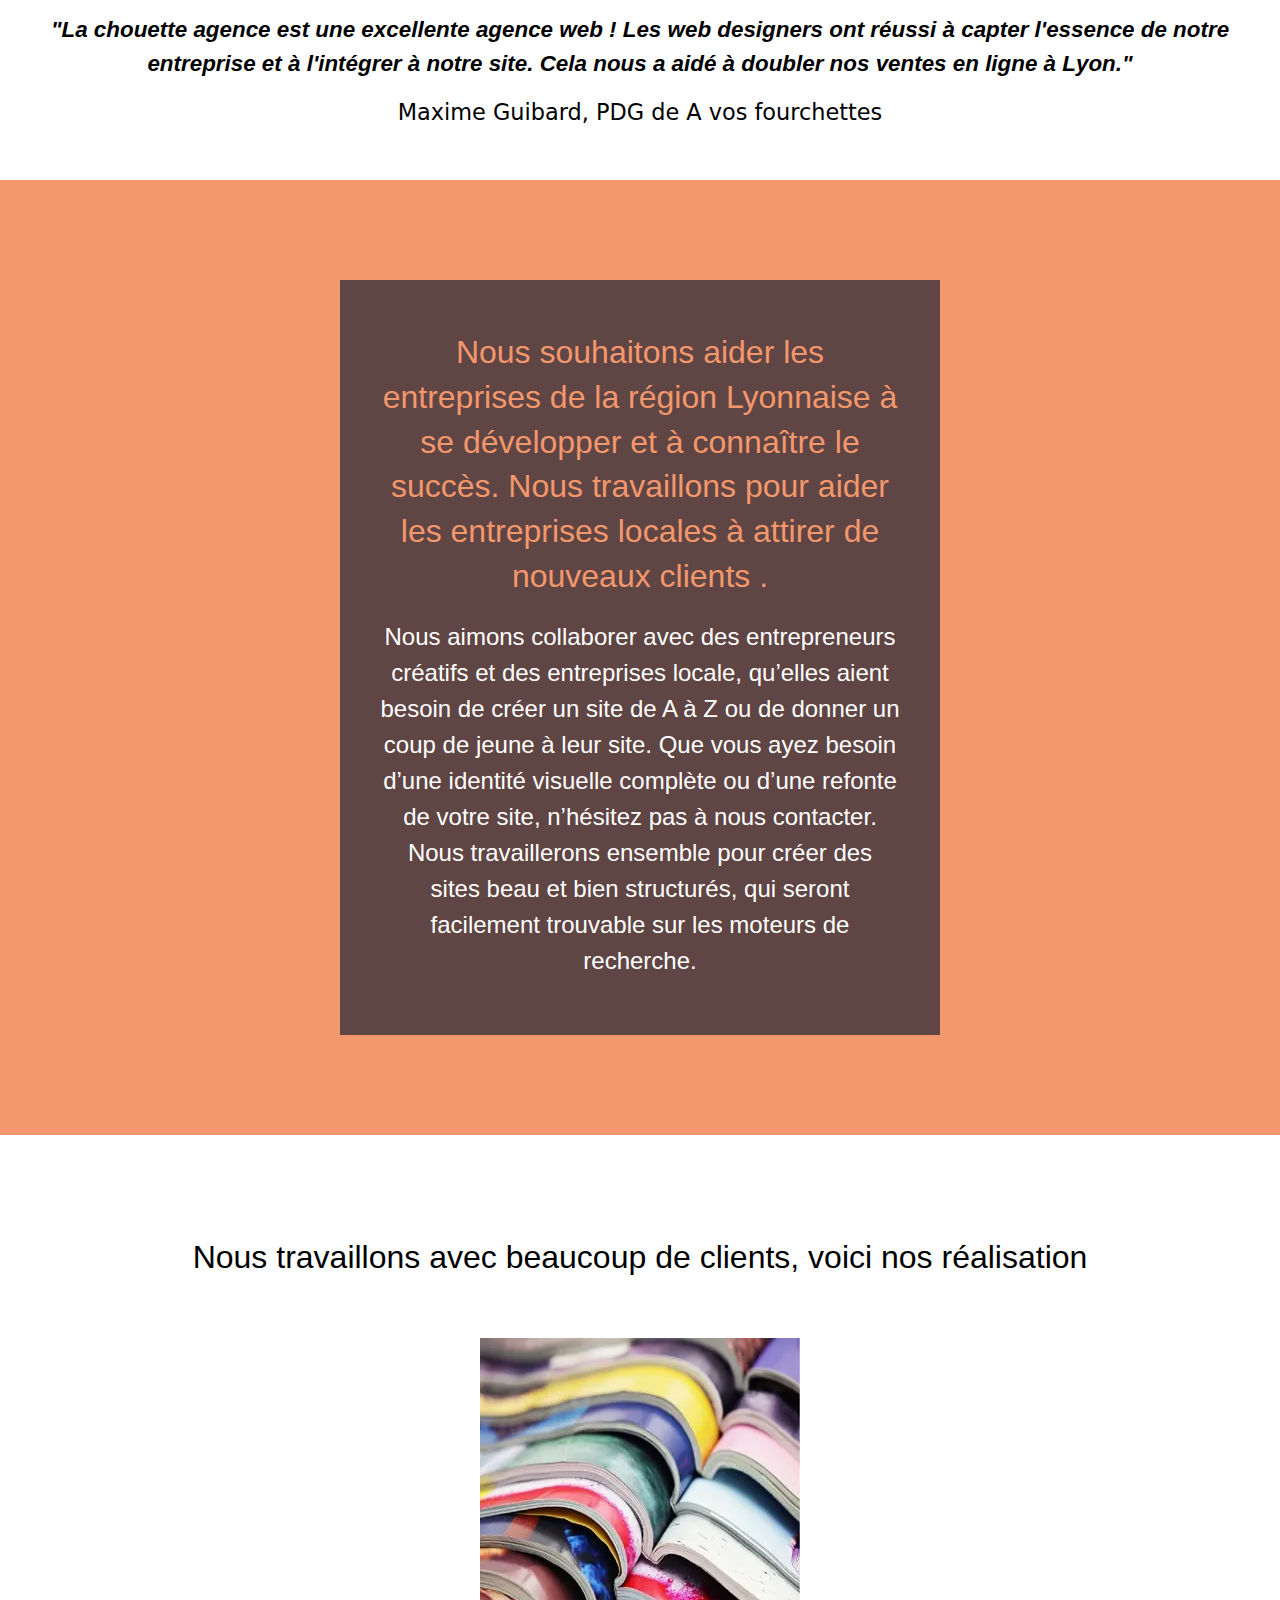
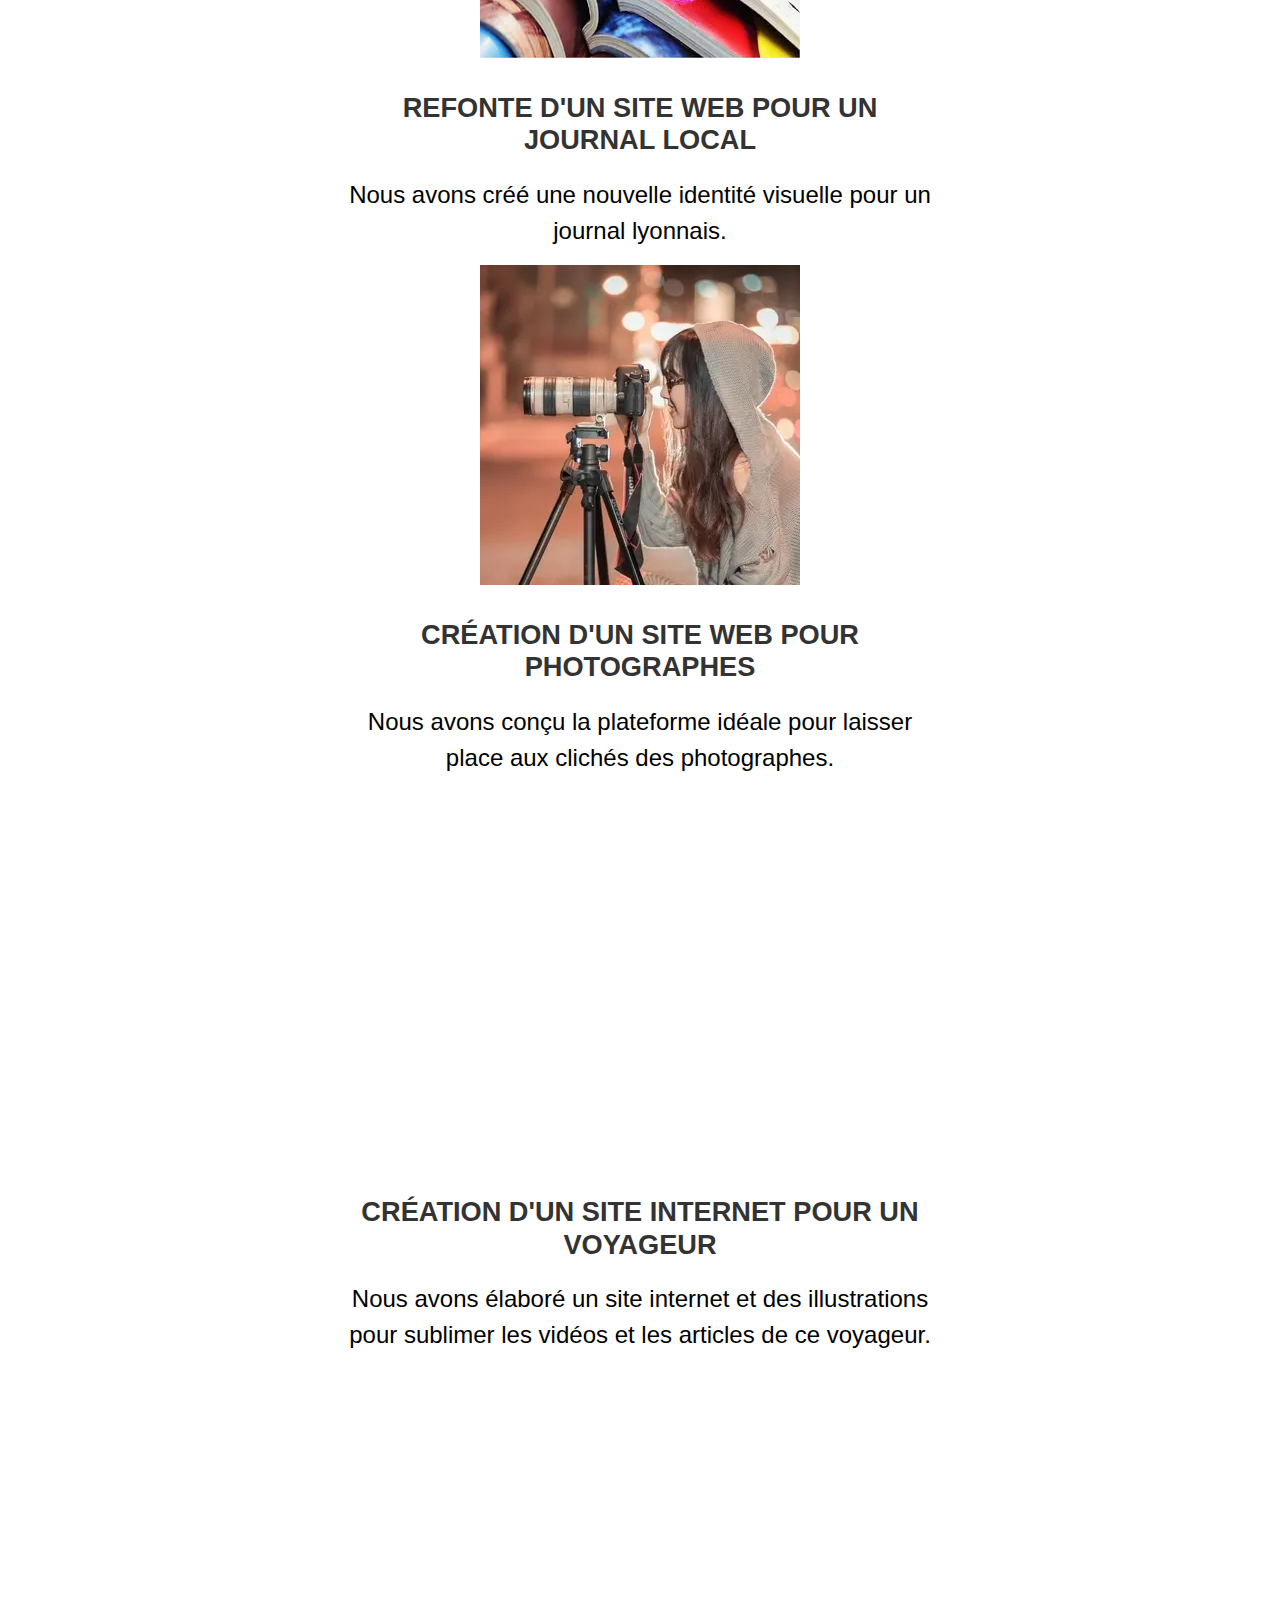
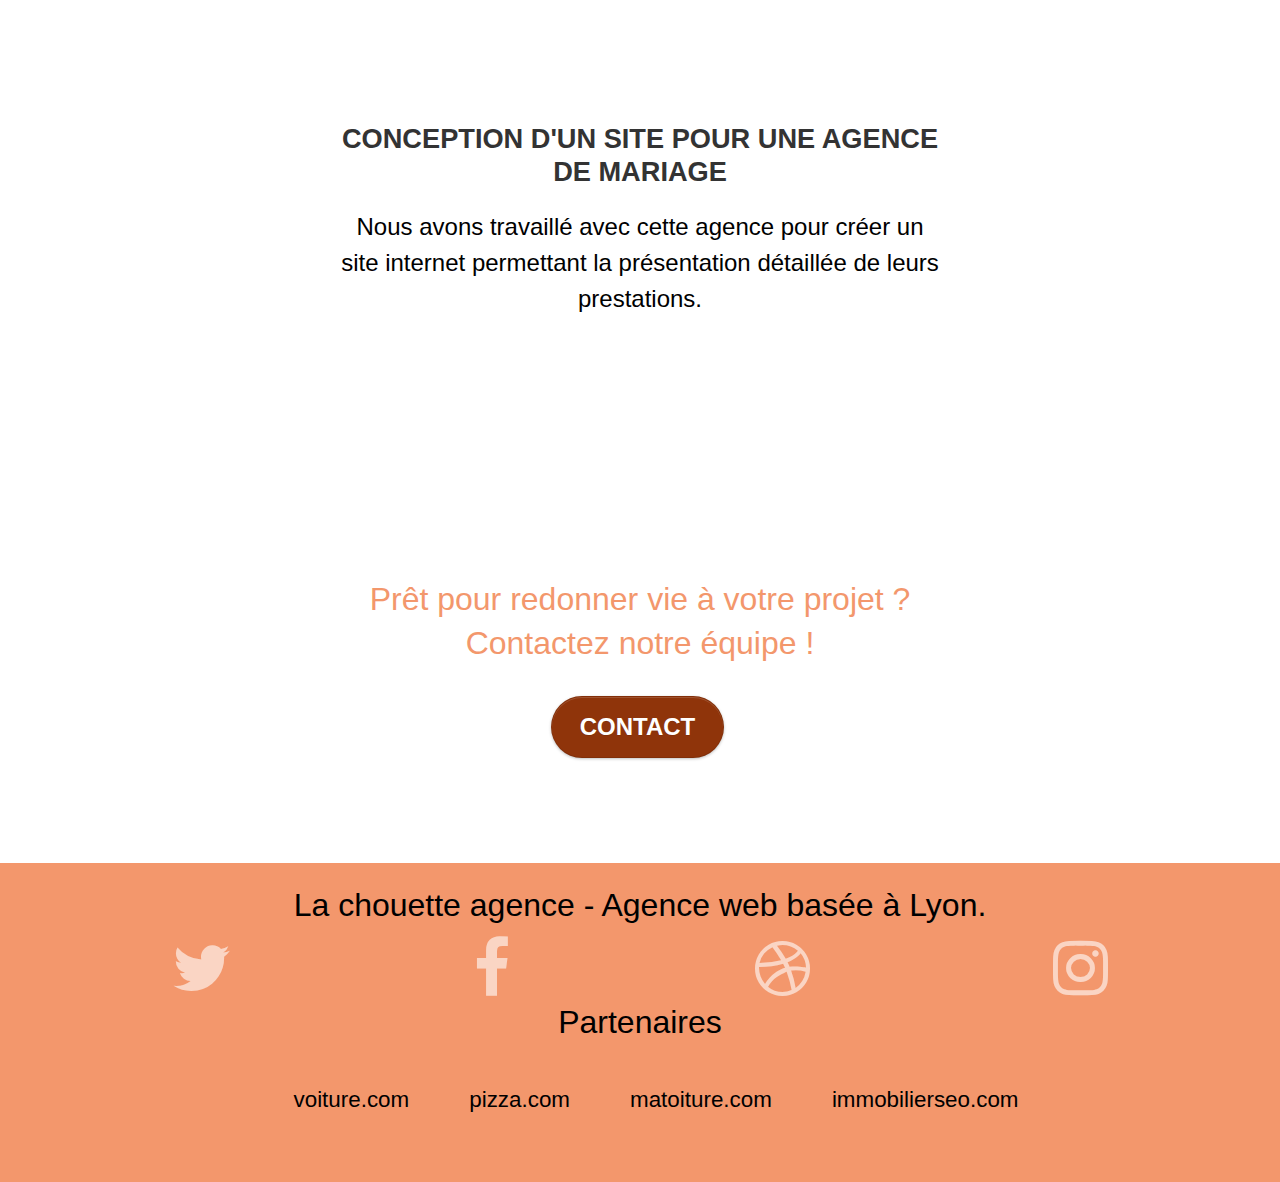
==== commit 5d004ed6: "modification" ====
--- a/index.html
+++ b/index.html
@@ -38,9 +38,9 @@
 			<section class="bloc bgc-dark-slate-blue bg-banniere d-bloc b-parallax" tabindex="0" id="bloc-1-hero">
 				<div class="container bloc-lg">
 					<div class="row tight-width-whitespace">
-						<div class="col-sm-12">
+						<div class="col-sm-12 text-center">
 							<img src="img/logo.webp" class="center-block image-resize-mode" width="150" height="150" alt=" Logo La chouette agence" loading="lazy"/>
-							<h1 class="text-center hero-bloc-text tc-white ">
+							<h1 class="text-center hero-bloc-text tc-white txt-contrast ">
 								La chouette agence.
 							</h1>
 						</div>
@@ -130,8 +130,8 @@
 						</div>
 					</div>
 					<div class="row tight-width-whitespace portfolio-row">
-						<div class="col-sm-6">
-							<a href="#" data-lightbox="img/livres.jpg" data-gallery-id="gallery-1" data-caption="Refonte d'un site web pour un journal local" data-frame="snapshot-lb"  tabindex="0"><img src="img/livres.webp" width="320" height="320" alt="Photos de Journaux" class="img-responsive portfolio-thumb" loading="lazy"/></a>
+						<div class="col-sm-6 text-center" >
+							<img src="img/livres.webp" width="320" height="320" alt="Photos de Journaux" class="img-responsive portfolio-thumb" loading="lazy"/>
 							<h3 class="mg-md text-center">
 								Refonte d'un site web pour un journal local
 							</h3>
@@ -139,8 +139,8 @@
 								Nous avons créé une nouvelle identité visuelle pour un journal lyonnais.
 							</p>
 						</div>
-						<div class="col-sm-6">
-							<a href="#" data-lightbox="img/photo.jpg" data-gallery-id="gallery-1" data-caption="Création d'un site web pour photographes" data-frame="snapshot-lb"  tabindex="0"><img src="img/photo.webp" width="320" height="320" class="img-responsive portfolio-thumb" alt="Création d'un site web pour photographes"  loading="lazy"/></a>
+						<div class="col-sm-6 text-center">
+							<img src="img/photo.webp" width="320" height="320" class="img-responsive portfolio-thumb" alt="Création d'un site web pour photographes"  loading="lazy"/>
 							<h3 class="mg-md text-center">
 								Création d'un site web pour photographes
 							</h3>
@@ -150,8 +150,8 @@
 						</div>
 					</div>
 					<div class="row tight-width-whitespace portfolio-row">
-						<div class="col-sm-6">
-							<a href="#" data-lightbox="img/appareils.jpg" data-gallery-id="gallery-1" data-caption="Création d'un site internet pour un voyageur" data-frame="snapshot-lb"  tabindex="0"><img src="img/appareils.webp" width="320" height="320" class="img-responsive portfolio-thumb" alt="Création d'un site web pour voyageur" loading="lazy"/></a>
+						<div class="col-sm-6 text-center">
+							<img src="img/appareils.webp" width="320" height="320" class="img-responsive portfolio-thumb" alt="Création d'un site web pour voyageur" loading="lazy"/>
 							<h3 class="mg-md text-center">
 								Création d'un site internet pour un voyageur
 							</h3>
@@ -159,8 +159,8 @@
 								Nous avons élaboré un site internet et des illustrations pour sublimer les vidéos et les articles de ce voyageur.
 							</p>
 						</div>
-						<div class="col-sm-6">
-							<a href="#" data-lightbox="img/table.jpg" data-gallery-id="gallery-1" data-caption="Conception d'un site pour une agence de mariage" data-frame="snapshot-lb" tabindex="0"><img src="img/table.webp" width="320" height="320" class="img-responsive portfolio-thumb" alt="Création d'un site web pour agence de mariage"  loading="lazy"/></a>
+						<div class="col-sm-6 text-center">
+							<img src="img/table.webp" width="320" height="320" class="img-responsive portfolio-thumb" alt="Création d'un site web pour agence de mariage"  loading="lazy"/>
 							<h3 class="mg-md text-center">
 								Conception d'un site pour une agence de mariage
 							</h3>
@@ -174,10 +174,10 @@
 			<!-- bloc-4-portfolio END -->
 
 			<!-- bloc-5-cta -->
-			<section class="bloc bgc-dark-slate-blue bg-banniere d-bloc bloc-bg-texture texture-paper" id="bloc-5-cta">
+			<section class="bloc bgc-dark-slate-blue bg-banniere d-bloc bloc-bg-texture texture-paper">
 				<div class="container bloc-lg">
 					<div class="row">
-						<h2 class="mg-md text-center tc-white" tabindex="0">
+						<h2 class="txt-contrast text-center tc-white" tabindex="0">
 							Prêt pour redonner vie à votre projet ?<br>Contactez notre équipe !
 						</h2>
 						<div class="col-sm-12 text-center">
@@ -189,7 +189,7 @@
 			<!-- bloc-5-cta END -->
 		</main>
 			<!-- Footer - bloc-8 -->
-		<footer class="bloc bgc-atomic-tangerine d-bloc" id="bloc-8">
+		<footer class="bgc-atomic-tangerine d-bloc" id="bloc-8">
 			<div class="container bloc-sm">
 				<div class="row">
 					<div class="col-sm-12">
@@ -197,29 +197,21 @@
 							La chouette agence - Agence web basée à Lyon.<br>
 						</h2>
 						<div class="row social">
-							<div class="col-sm-3">
-								<div class="text-center">
-									<a class="social" href="#" aria-label="twitter"><span class="fa fa-twitter icon-md fa-4x"></span></a>
-								</div>
-							</div>
-							<div class="col-sm-3">
-								<div class="text-center">
-									<a class="social" href="#" aria-label="facebook"><span class="fa fa-facebook icon-md fa-4x"></span></a>
-								</div>
-							</div>
-							<div class="col-sm-3">
-								<div class="text-center">
-									<a class="social" href="#" aria-label="dribbble"><span class="fa fa-dribbble icon-md fa-4x"></span></a>
-								</div>
-							</div>
-							<div class="col-sm-3">
-								<div class="text-center">
-									<a class="social" href="#" aria-label="instagram"><span class="fa fa-instagram icon-md fa-4x"></span></a>
-								</div>
+							<div class="socials">
+								<a href="#" aria-label="twitter"><span class="fa fa-twitter icon-md fa-4x"></span></a>
+							</div>
+							<div class="socials">
+								<a href="#" aria-label="facebook"><span class="fa fa-facebook icon-md fa-4x"></span></a>
+							</div>
+							<div class="socials">
+								<a href="#" aria-label="dribbble"><span class="fa fa-dribbble icon-md fa-4x"></span></a>
+							</div>
+							<div class="socials">
+								<a href="#" aria-label="instagram"><span class="fa fa-instagram icon-md fa-4x"></span></a>
 							</div>
 						</div>
 						<div class="partenaires">
-							<h2>
+							<h2 class="text-center">
 								Partenaires
 							</h2>
 							<ul>
@@ -237,7 +229,6 @@
 
 	<!-- Principal conteneur END -->
 		<script src="js/jquery-3.6.0.min.js" defer></script>
-		<script src="https://cdn.jsdelivr.net/npm/bootstrap@5.1.1/dist/js/bootstrap.bundle.min.js" integrity="sha384-/bQdsTh/da6pkI1MST/rWKFNjaCP5gBSY4sEBT38Q/9RBh9AH40zEOg7Hlq2THRZ" crossorigin="anonymous" defer></script>
 		<script src="./js/blocs.js" defer></script>
 		<script src="./js/jquery.touchSwipe.js" defer></script>
 		<script src="./js/gmaps.js" defer></script>
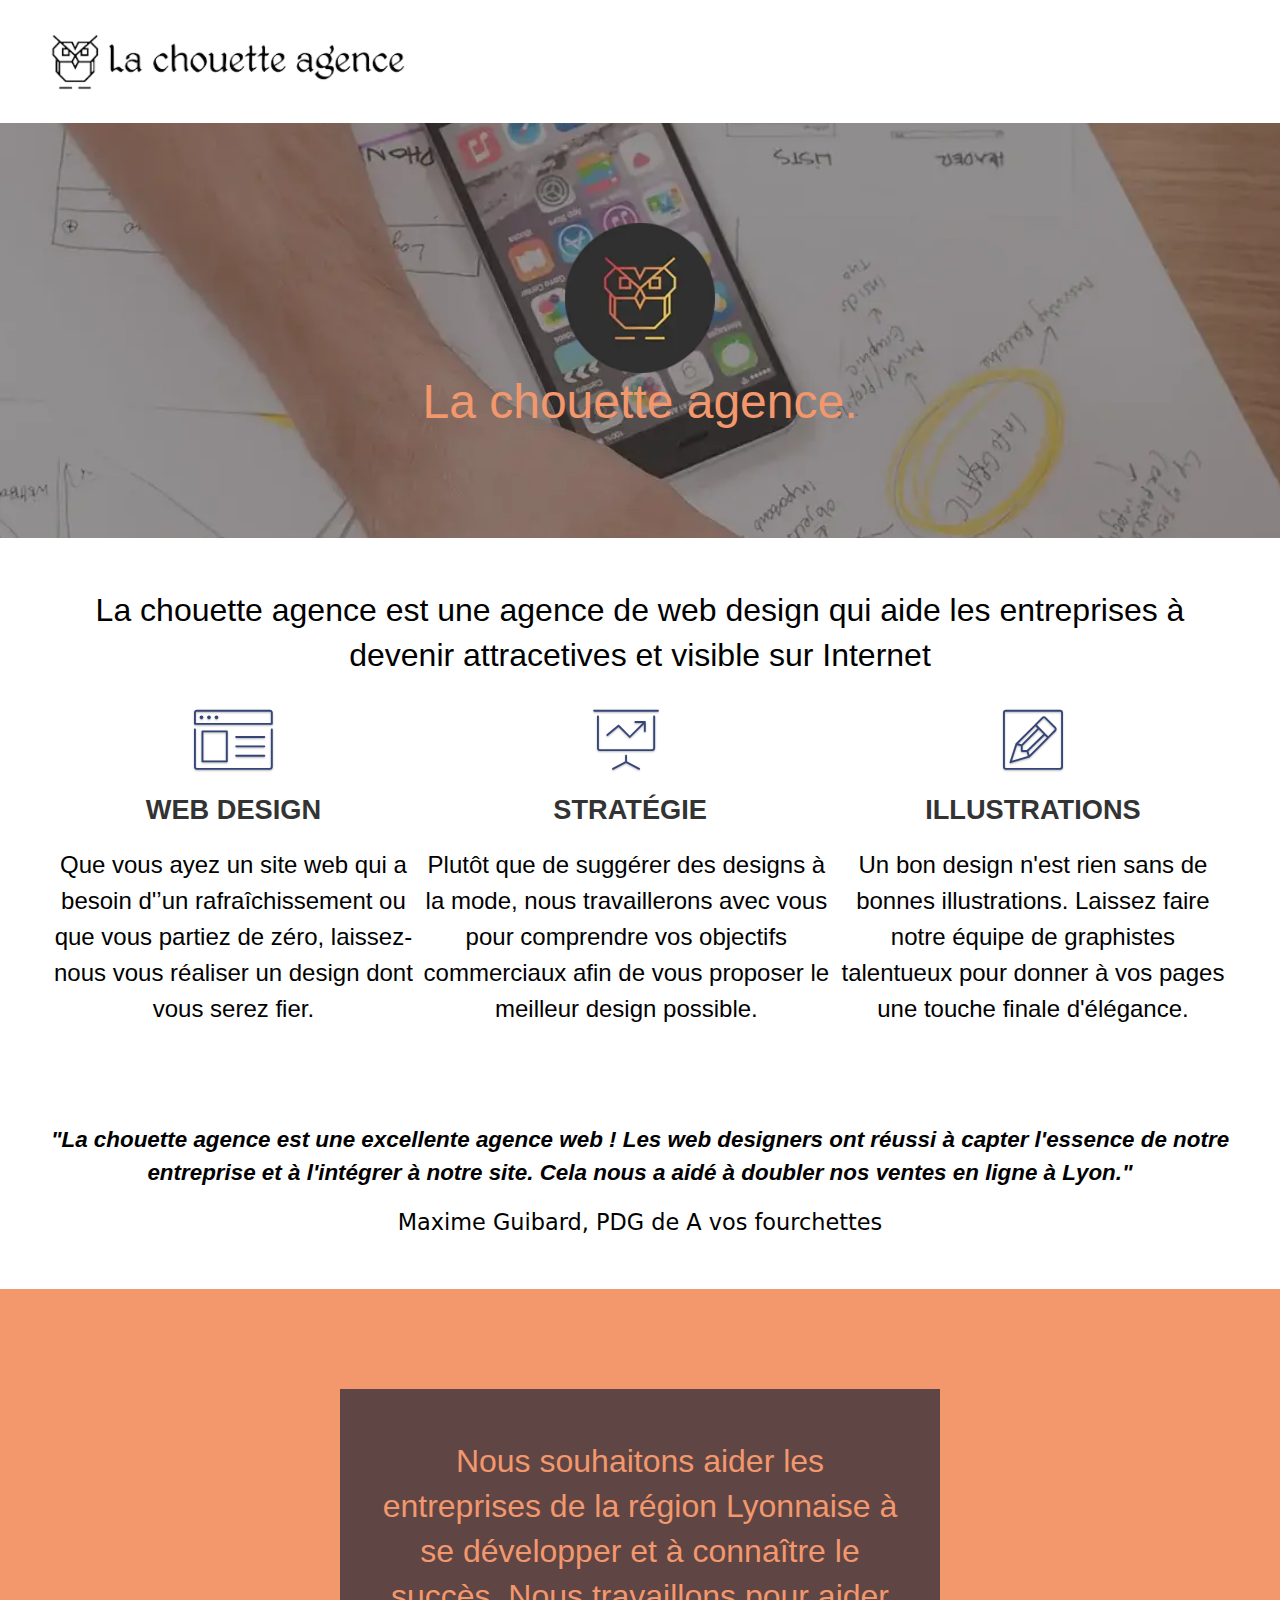
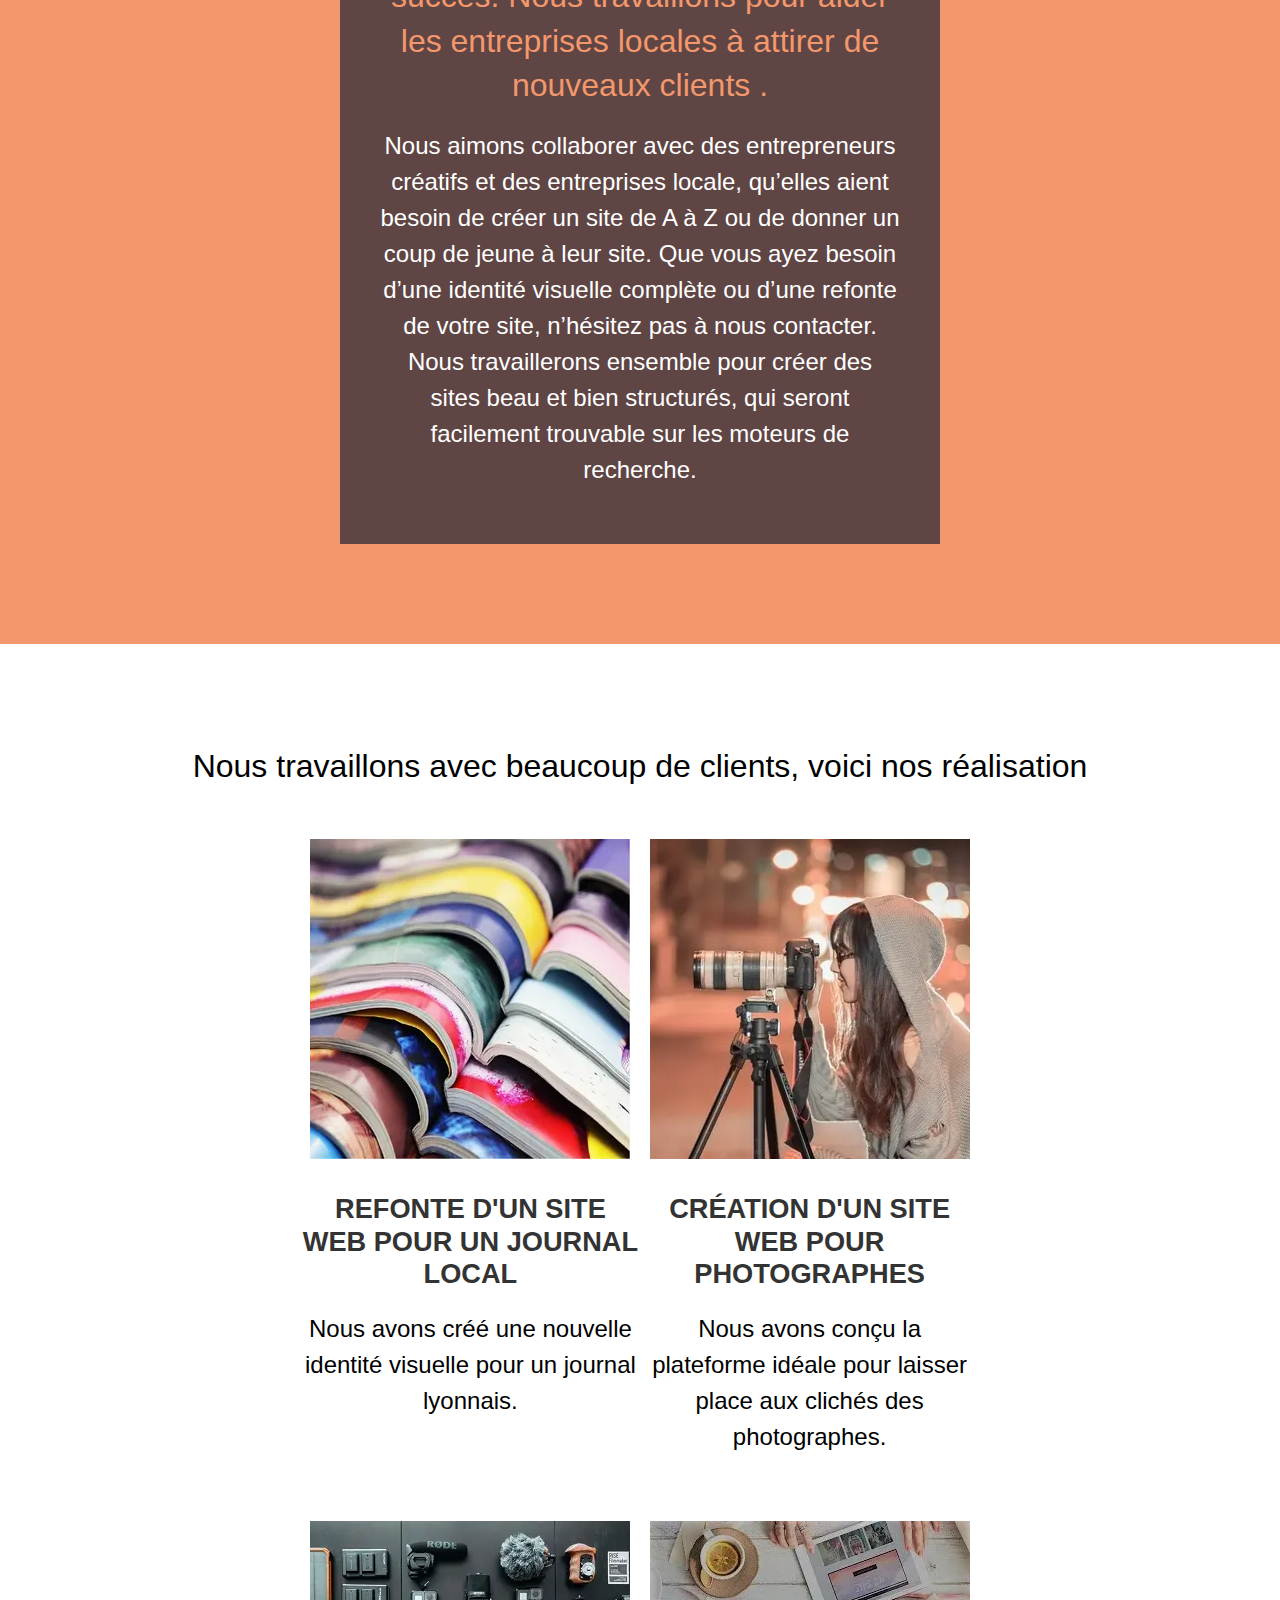
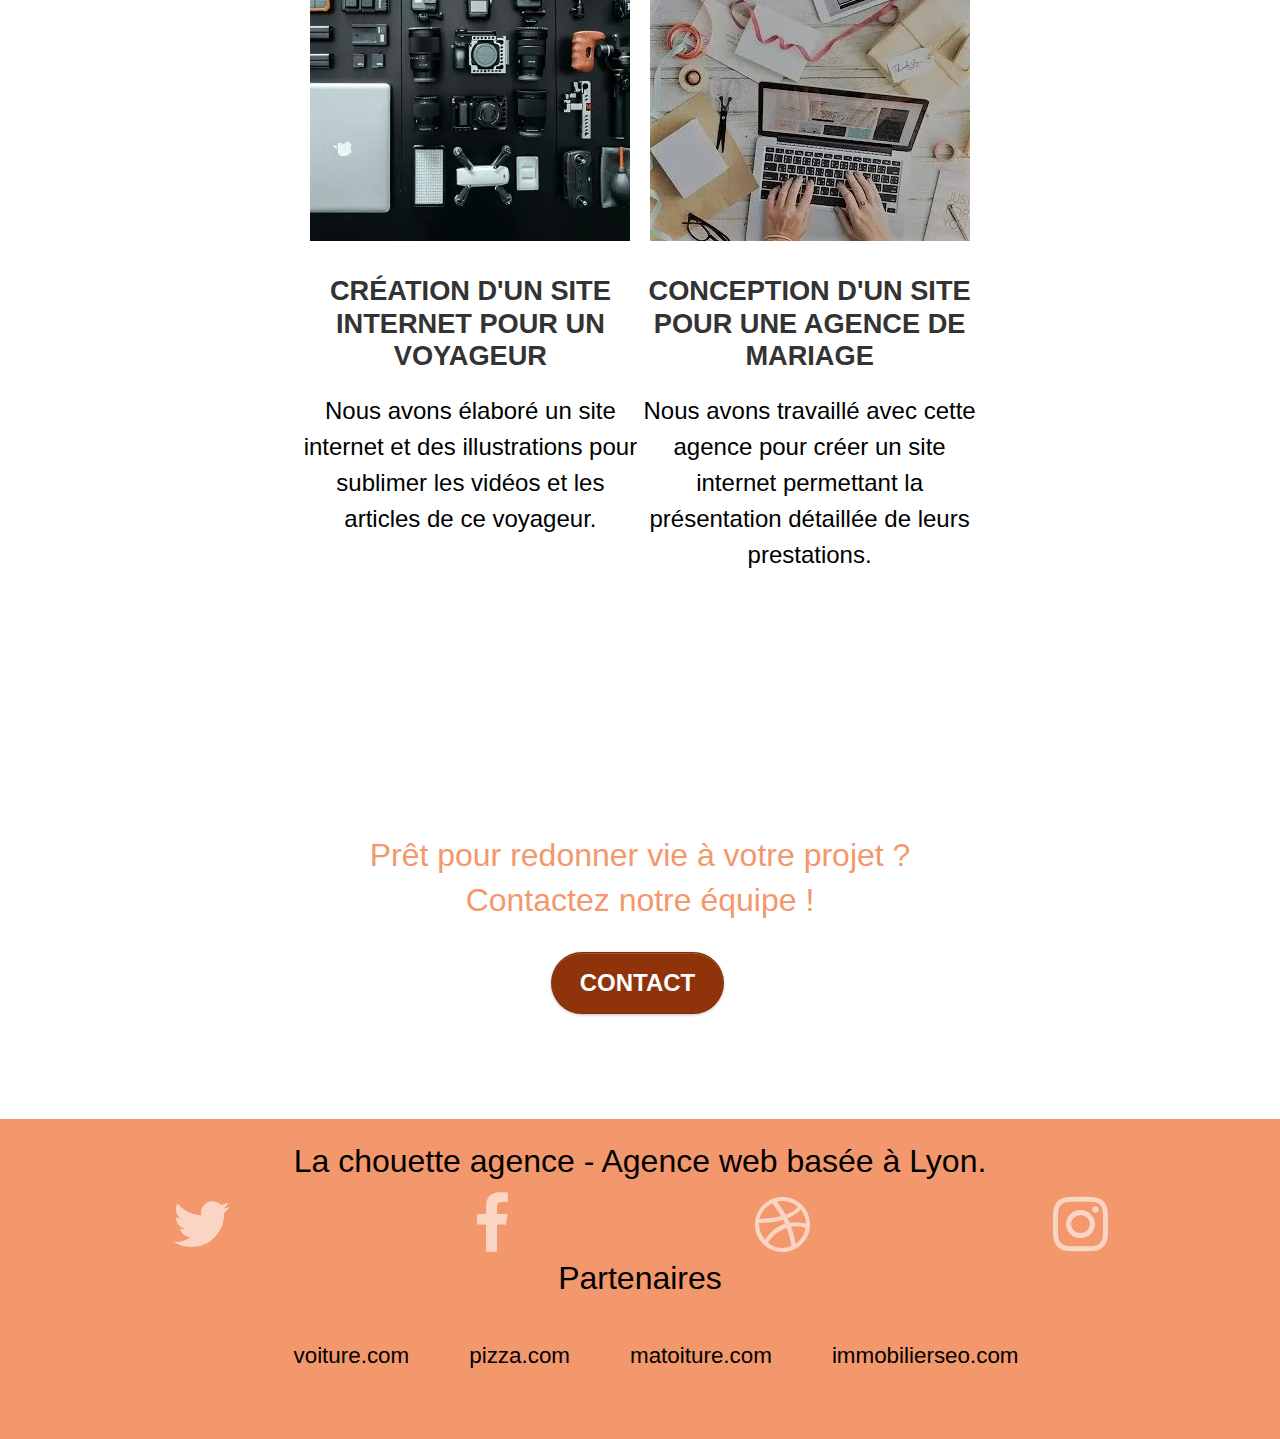
==== commit 00dad363: "ajustement des flex-boxes" ====
--- a/index.html
+++ b/index.html
@@ -27,7 +27,7 @@
 				<div class="container bloc-sm">
 					<nav class="navbar row">
 						<div class="navbar-header">
-							<a class="logo_nav" href="index.html"><img class="logo_entete" src="img/la-chouette-agence.webp" alt="logo d'en-tête la chouette agence" loading="lazy"/></a>
+							<a class="logo_nav" href="index.html"><img class="logo_entete" src="img/la-chouette-agence.webp" alt="logo d'en-tête la chouette agence" loading="lazy" width="640" height="320"/></a>
 						</div>
 					</nav>
 				</div>
@@ -59,7 +59,7 @@
 							</h2>
 						</div>
 					</div>
-					<div class="row voffset-lg med-width-whitespace">
+					<div class="row presentation">
 						<div class="col-sm-4">
 							<div class="text-center">
 								<span class="et-icon-browser sm-shadow icon-dark-slate-blue icons icon-lg"></span>
@@ -129,8 +129,8 @@
 							<h2>Nous travaillons avec beaucoup de clients, voici nos réalisation</h2>
 						</div>
 					</div>
-					<div class="row tight-width-whitespace portfolio-row">
-						<div class="col-sm-6 text-center" >
+					<div class="row portfolio-row">
+						<div class="col-sm-6 text-center portfolio-item" >
 							<img src="img/livres.webp" width="320" height="320" alt="Photos de Journaux" class="img-responsive portfolio-thumb" loading="lazy"/>
 							<h3 class="mg-md text-center">
 								Refonte d'un site web pour un journal local
@@ -139,7 +139,7 @@
 								Nous avons créé une nouvelle identité visuelle pour un journal lyonnais.
 							</p>
 						</div>
-						<div class="col-sm-6 text-center">
+						<div class="col-sm-6 text-center portfolio-item">
 							<img src="img/photo.webp" width="320" height="320" class="img-responsive portfolio-thumb" alt="Création d'un site web pour photographes"  loading="lazy"/>
 							<h3 class="mg-md text-center">
 								Création d'un site web pour photographes
@@ -149,8 +149,8 @@
 							</p>
 						</div>
 					</div>
-					<div class="row tight-width-whitespace portfolio-row">
-						<div class="col-sm-6 text-center">
+					<div class="row portfolio-row">
+						<div class="col-sm-6 text-center portfolio-item">
 							<img src="img/appareils.webp" width="320" height="320" class="img-responsive portfolio-thumb" alt="Création d'un site web pour voyageur" loading="lazy"/>
 							<h3 class="mg-md text-center">
 								Création d'un site internet pour un voyageur
@@ -159,7 +159,7 @@
 								Nous avons élaboré un site internet et des illustrations pour sublimer les vidéos et les articles de ce voyageur.
 							</p>
 						</div>
-						<div class="col-sm-6 text-center">
+						<div class="col-sm-6 text-center portfolio-item">
 							<img src="img/table.webp" width="320" height="320" class="img-responsive portfolio-thumb" alt="Création d'un site web pour agence de mariage"  loading="lazy"/>
 							<h3 class="mg-md text-center">
 								Conception d'un site pour une agence de mariage
--- a/style.css
+++ b/style.css
@@ -1 +1 @@
-body{margin:0;padding:0;background:#fff;overflow-x:hidden;-webkit-font-smoothing:antialiased;-moz-osx-font-smoothing:grayscale}a,button{transition:all .3s ease-in-out;outline:0!important}a:hover{text-decoration:none;cursor:pointer}.bloc{width:100%;clear:both;background-position:center;padding:0 50px;-webkit-background-size:cover;-moz-background-size:cover;-o-background-size:cover;background-size:cover;background-attachment:fixed;position:relative}.bloc .container{padding-left:0;padding-right:0}.bloc-lg{padding:100px 50px}.bloc-md{padding:50px}.bloc-sm{padding:20px 50px}.bg-b-edge,.bg-bl-edge,.bg-br-edge,.bg-center,.bg-l-edge,.bg-r-edge,.bg-repeat,.bg-t-edge,.bg-tl-edge,.bg-tr-edge{-webkit-background-size:cover!important;-moz-background-size:cover!important;-o-background-size:cover!important;background-size:cover!important}.b-parallax{background-attachment:fixed}.d-bloc .a-btn,.d-bloc .navbar a,.d-bloc .navbar-brand,.d-bloc a .icon-lg,.d-bloc a .icon-md,.d-bloc a .icon-sm,.d-bloc a .icon-xl,.d-bloc h1 a,.d-bloc h2 a,.d-bloc h3 a,.d-bloc h4 a,.d-bloc h5 a,.d-bloc h6 a,.d-bloc p a{color:rgba(255,255,255,.6)}.d-bloc .a-btn:hover,.d-bloc .navbar a:hover,.d-bloc .navbar-brand:hover,.d-bloc a:hover .icon-lg,.d-bloc a:hover .icon-md,.d-bloc a:hover .icon-sm,.d-bloc a:hover .icon-xl,.d-bloc h1 a:hover,.d-bloc h2 a:hover,.d-bloc h3 a:hover,.d-bloc h4 a:hover,.d-bloc h5 a:hover,.d-bloc h6 a:hover,.d-bloc p a:hover{color:#fff}.d-bloc .navbar-toggle .icon-bar{background:#fff}.d-bloc .btn-wire,.d-bloc .btn-wire:hover{color:#fff;border-color:#fff}.d-bloc .panel{color:rgba(0,0,0)}.d-bloc .panel button:hover{color:rgba(0,0,0,.7)}.d-bloc .panel icon{border-color:rgba(0,0,0)}.d-bloc .panel .divider-h span{border-color:rgba(0,0,0,.1)}.d-bloc .panel .a-btn{color:rgba(0,0,0)}.d-bloc .panel .a-btn:hover{color:#000}.d-bloc .panel .btn-wire,.d-bloc .panel .btn-wire:hover{color:rgba(0,0,0);border-color:rgba(0,0,0)}.d-bloc .panel,.l-bloc{color:rgba(0,0,0)}.d-bloc .panel button:hover,.l-bloc button:hover{color:rgba(0,0,0,.7)}.l-bloc .icon-round,.l-bloc .icon-rounded,.l-bloc .icon-semi-rounded-a,.l-bloc .icon-semi-rounded-b,.l-bloc .icon-square{border-color:rgba(0,0,0)}.d-bloc .panel .divider-h span,.l-bloc .divider-h span{border-color:rgba(0,0,0)}.d-bloc .panel .a-btn,.l-bloc .a-btn,.l-bloc .navbar a,.l-bloc .navbar-brand,.l-bloc a .icon-lg,.l-bloc a .icon-md,.l-bloc a .icon-sm,.l-bloc a .icon-xl,.l-bloc h1 a,.l-bloc h2 a,.l-bloc h3 a,.l-bloc h4 a,.l-bloc h5 a,.l-bloc h6 a,.l-bloc p a{color:rgba(0,0,0)}.d-bloc .panel .a-btn:hover,.l-bloc .a-btn:hover,.l-bloc .navbar a:hover,.l-bloc .navbar-brand:hover,.l-bloc a:hover .icon-lg,.l-bloc a:hover .icon-md,.l-bloc a:hover .icon-sm,.l-bloc a:hover .icon-xl,.l-bloc h1 a:hover,.l-bloc h2 a:hover,.l-bloc h3 a:hover,.l-bloc h4 a:hover,.l-bloc h5 a:hover,.l-bloc h6 a:hover,.l-bloc p a:hover{color:#000}.l-bloc .navbar-toggle .icon-bar{color:rgba(0,0,0)}.voffset{margin-top:30px}.voffset-lg{margin-top:80px}.row-no-gutters{margin-right:0;margin-left:0}#bloc-1-hero h1{font-size:3em}.navbar{margin-bottom:0;z-index:1}.navbar-brand{height:auto;padding:3px 15px;font-size:25px;font-weight:400;font-weight:600}.navbar-brand img{max-height:200px}.navbar-brand img[src$=svg]{min-width:100px}.nav-center .navbar-brand img{margin:0}.navbar .nav{padding-top:2px;float:right;z-index:1}.nav>li{float:left;margin-top:4px;font-size:1.5em}.navbar-nav .open .dropdown-menu>li>a{text-align:inherit}.nav>li a:focus,.nav>li a:hover{background:0 0}.navbar-toggle{margin:10px 10px 0 0;border:0}.navbar-toggle:hover{background:0 0!important}.navbar-toggle .icon-bar{background-color:rgba(0,0,0,.5);width:26px}.nav-invert .navbar .nav{float:left}.nav-invert .navbar-brand,.nav-invert .navbar-header{float:right;position:relative;z-index:2}@media (min-width:768px){.site-navigation{position:absolute;top:50%;right:20px;transform:translate(0,-50%);-webkit-transform:translateY(-50%)}.nav>li .dropdown-menu a,.nav>li .dropdown-menu a:hover{color:#484848}.nav-invert .site-navigation{left:0;right:0}.nav-center{text-align:center}.nav-center .navbar-header{width:100%}.nav-center .nav>li,.nav-center .navbar-brand,.nav-center .navbar-header{float:none;display:inline-block}.nav-center .site-navigation{position:relative;width:100%;right:0;margin-right:0;margin-top:20px}.nav-center.mini-nav .navbar-toggle{float:none;margin:10px auto 0}}.nav>li>.dropdown a{background:0 0!important;display:block;padding:14px 15px}nav .caret{margin:0 5px}.dropdown-menu .dropdown-menu{top:-8px;left:100%}.dropdown-menu .dropmenu-flow-right{top:100%;left:0;margin-left:-1px;border-top-left-radius:0;border-top-right-radius:0}.dropdown-menu .dropdown span{border:4px solid #000;border-top-color:transparent;border-right-color:transparent;border-bottom-color:transparent;margin:6px -5px 0 0!important;float:right}.mg-md{margin-top:10px;margin-bottom:20px}.mg-lg{margin-top:10px;margin-bottom:40px}.btn{margin:0 5px 5px 0}.btn.pull-right{margin:0 0 5px 5px}.btn-d,.btn-d:focus,.btn-d:hover{color:#fff;background:rgba(0,0,0,.3)}button{outline:0!important}.btn-rd{border-radius:40px}.btn-clean{border:1px solid rgba(0,0,0,.08);border-bottom-color:rgba(0,0,0,.1);text-shadow:0 1px 0 rgba(0,0,1,.1);box-shadow:0 1px 3px rgba(0,0,1,.25),inset 0 1px 0 0 rgba(255,255,255,.15)}.icon-lg{font-size:60px!important}.sm-shadow{text-shadow:0 1px 2px rgba(0,0,0,.3)}.panel-sq,.panel-sq .panel-footer,.panel-sq .panel-heading{border-radius:0}.panel-rd{border-radius:30px}.panel-rd .panel-heading{border-radius:29px 29px 0 0}.panel-rd .panel-footer{border-radius:0 0 29px 29px}.form-control{border-color:rgba(0,0,0);box-shadow:none}.scrollToTop{width:40px;height:40px;position:fixed;bottom:20px;right:20px;opacity:0;z-index:500;transition:all .3s ease-in-out}.scrollToTop span{margin-top:6px}.showScrollTop{font-size:14px;opacity:1}a[data-lightbox]{position:relative;display:block;text-align:center}a[data-lightbox]:hover::before{content:"+";font-family:HelveticaNeue-Light,"Helvetica Neue Light","Helvetica Neue",Helvetica,Arial;font-size:32px;width:50px;height:50px;margin-left:-25px;border-radius:50%;background:rgba(0,0,0,.6);color:#fff;font-weight:100;z-index:1;position:absolute;top:50%;transform:translateY(-50%);-webkit-transform:translateY(-50%)}a[data-lightbox]:hover img{opacity:.6;-webkit-animation-fill-mode:none;animation-fill-mode:none}#lightbox-modal{display:flex;align-items:center}#lightbox-modal .modal-dialog{width:90%;max-width:900px;margin:0 auto 0}#lightbox-modal .modal-dialog img{max-height:90vh;margin:0 auto}.lightbox-caption{padding:20px;color:#fff;background:rgba(0,0,0,.5);position:absolute;left:15px;right:15px;bottom:5px}.close-lightbox{color:#fff;font-size:30px;position:absolute;top:20px;right:20px;z-index:20;background:rgba(0,0,0,.5);border:none;line-height:30px;padding:0 9px 5px;opacity:.3}.close-lightbox:hover,.next-lightbox:hover,.prev-lightbox:hover{opacity:1;color:#fff}.next-lightbox,.prev-lightbox{font-size:20px;color:rgba(255,255,255,.9);background:rgba(0,0,0,.5);transition:all .2s ease-in-out;position:absolute;top:45%;z-index:1;opacity:.4}.next-lightbox{padding:6px 8px 1px 13px;right:25px}.prev-lightbox{padding:6px 13px 1px 10px;left:25px}.snapshot-lb .modal-body{padding-bottom:45px}.snapshot-lb .lightbox-caption{padding:0;color:rgba(0,0,0,.5);background:0 0}.btn,a,h1,h2,h3,h4,h5,h6,label,p{font-family:helvetica;font-weight:400;color:#000!important}.container{max-width:100%}.hero-bloc-text{font-size:38px}.hero-bloc-text-sub{font-size:36px}.statement-bloc-text{line-height:26px;font-style:italic;font-size:20px;text-align:center;font-weight:lighter;margin:auto auto auto auto}p{font-size:1.5em}.tight-width-whitespace{max-width:600px;margin:auto auto auto auto}.h1{font-size:3em;font-family:helvetica}.cta-hero{margin-top:22px;color:#fff!important;text-transform:uppercase;padding:12px 28px 12px 28px;font-size:1.5em;font-weight:700}.social{display: flex;flex-flow: row wrap; justify-content: center; padding-right: 0;}.socials{width: auto !important;margin: 0 auto;}h2{font-size:2em;line-height:1.4em}h3{font-size:1.7em;text-transform:uppercase;font-weight:700;color:#333!important}.med-width-whitespace{max-width:800px;margin:auto auto auto auto;box-shadow:0 0 0 #000}h1{color:#333!important}h4{color:#333!important}.icons{margin-bottom:14px;margin-top:24px}.white{color:#fff!important}.portfolio-thumb{margin-bottom:24px}.portfolio-row{margin-bottom:44px;margin-top:50px}.avatar{box-shadow:0 4px 9px rgba(0,0,0,.3)}.black-background{background-color:#161d31ab;padding:40px 40px 40px 40px}.bold-link{font-weight:900;text-decoration:underline!important}.bgc-white{background-color:#fff}.bgc-dark-slate-blue{background-color:#364577}.bgc-atomic-tangerine{background-color:#f3976c}.tc-white{color:#f3976c!important}.btn-atomic-tangerine{background:#8f340a;color:#fff!important}.btn-atomic-tangerine:hover{background:#c27956!important;color:#fff!important}.ltc-white{color:#fff!important}.ltc-white:hover{color:#ccc!important}.ltc-atomic-tangerine{color:#f3976c!important}.ltc-atomic-tangerine:hover{color:#c27956!important}.icon-dark-slate-blue{color:#364577!important;border-color:#364577!important}.bg-banniere{background-image:url(img/banniere.webp)}.bg-presentation{background-image:url(img/presentation.webp)}@media (max-width:1024px){.bloc{padding-left:20px;padding-right:20px}.bloc-tile-2.full-width-bloc .container,.bloc-tile-3.full-width-bloc .container,.bloc-tile-4.full-width-bloc .container,.bloc.full-width-bloc{padding-left:0;padding-right:0}}@media (max-width:992px) and (min-width:768px){.navbar .nav{max-width:80%}.nav-center.navbar .nav{max-width:100%}}@media only screen and (min-width:768px) and (max-width:1024px) and (orientation:landscape){.b-parallax{background-attachment:fixed}}@media only screen and (min-width:1024px) and (max-width:1366px) and (-webkit-min-device-pixel-ratio:1.5){.b-parallax{background-attachment:fixed}}@media (max-width:991px){.container{width:100%}.b-parallax{background-attachment:fixed}.bloc-group,.bloc-group .bloc{display:block;width:100%}.bloc-fill-screen .fill-bloc-bottom-edge,.bloc-fill-screen .fill-bloc-top-edge{padding:0 0}}@media (max-width:767px){.page-container{overflow-x:hidden;position:relative}#disqus_thread,h1,h2,h3,h4,h5,h6,p{padding-left:10px!important;padding-right:10px!important}.b-parallax{background-attachment:fixed}.navbar .nav{padding-top:0;border-top:1px solid rgba(0,0,0,.2);float:none!important}.navbar.row{margin-left:0;margin-right:0}.site-navigation{position:inherit;transform:none;-webkit-transform:none;-ms-transform:none}.nav>li{margin-top:0;border-bottom:1px solid rgba(0,0,0,.1);background:rgba(0,0,0,.05);text-align:left;padding-left:15px;width:100%}.nav>li:hover{background:rgba(0,0,0,.08)}.dropdown .dropdown a .caret{float:none;margin:5px 0 0 10px!important;border:4px solid #000;border-bottom-color:transparent;border-right-color:transparent;border-left-color:transparent}#hero-bloc .navbar .nav{background:rgba(0,0,0,.8)}#hero-bloc .navbar .nav a{color:rgba(255,255,255,.6)}.navbar-collapse{padding:0;overflow-x:hidden;-webkit-box-shadow:none;box-shadow:none}.navbar-brand img{max-height:40px;width:auto}.nav-invert .navbar-header{float:none;width:100%}.nav-invert .navbar-toggle{float:left}.bloc{padding-left:0;padding-right:0}.bloc-lg,.bloc-xl,.bloc-xxl{padding:40px 0}.bloc-md,.bloc-sm{padding-left:0;padding-right:0}.bloc-fill-screen .fill-bloc-bottom-edge,.bloc-fill-screen .fill-bloc-top-edge,.bloc-tile-2 .container,.bloc-tile-3 .container,.bloc-tile-4 .container{padding-left:0;padding-right:0}.a-block{padding:0 10px}.btn-dwn{display:none}.voffset{margin-top:5px}.voffset-md{margin-top:20px}.voffset-lg{margin-top:30px}form{padding:5px}.close-lightbox{display:inline-block}.blocsapp-device-iphone5{background-size:216px 425px;padding-top:60px;width:216px;height:425px}.blocsapp-device-iphone5 img{width:180px;height:320px}}@media (max-width:400px){.bloc{padding-left:0;padding-right:0}.txt-contrast{color: #fd7c12 !important; font-weight: bold;}}@media (max-width:767px){.bloc-mob-center-text{text-align:center}img{display:inline-block;vertical-align:middle}}.commentaire{font-style:italic;font-weight:700;font-size:1.4em}.client{font-size:1.4em}.partner{text-decoration:none;font-size:1.4em!important}.list_partner{list-style:none;margin:30px}ul{display:flex;flex-flow:row wrap; justify-content: center;}.partenaires{display:flex;flex-flow:column;align-items:center}.logo_nav{width:clamp(320px,10vw,640px)}.logo_entete{width:100%}.navbar-header{display:flex;flex-flow:row nowrap;justify-content:space-between}+body{margin:0;padding:0;background:#fff;overflow-x:hidden;-webkit-font-smoothing:antialiased;-moz-osx-font-smoothing:grayscale}a,button{transition:all .3s ease-in-out;outline:0!important}a:hover{text-decoration:none;cursor:pointer}.bloc{width:100%;background-position:center;padding:0 50px;-webkit-background-size:cover;-moz-background-size:cover;-o-background-size:cover;background-size:cover;background-attachment:fixed;position:relative}.bloc .container{padding-left:0;padding-right:0}.bloc-lg{padding:100px 50px}.bloc-md{padding:50px}.bloc-sm{padding:20px 50px}.bg-b-edge,.bg-bl-edge,.bg-br-edge,.bg-center,.bg-l-edge,.bg-r-edge,.bg-repeat,.bg-t-edge,.bg-tl-edge,.bg-tr-edge{-webkit-background-size:cover!important;-moz-background-size:cover!important;-o-background-size:cover!important;background-size:cover!important}.b-parallax{background-attachment:fixed}.d-bloc .a-btn,.d-bloc .navbar a,.d-bloc .navbar-brand,.d-bloc a .icon-lg,.d-bloc a .icon-md,.d-bloc a .icon-sm,.d-bloc a .icon-xl,.d-bloc h1 a,.d-bloc h2 a,.d-bloc h3 a,.d-bloc h4 a,.d-bloc h5 a,.d-bloc h6 a,.d-bloc p a{color:rgba(255,255,255,.6)}.d-bloc .a-btn:hover,.d-bloc .navbar a:hover,.d-bloc .navbar-brand:hover,.d-bloc a:hover .icon-lg,.d-bloc a:hover .icon-md,.d-bloc a:hover .icon-sm,.d-bloc a:hover .icon-xl,.d-bloc h1 a:hover,.d-bloc h2 a:hover,.d-bloc h3 a:hover,.d-bloc h4 a:hover,.d-bloc h5 a:hover,.d-bloc h6 a:hover,.d-bloc p a:hover{color:#fff}.d-bloc .navbar-toggle .icon-bar{background:#fff}.d-bloc .btn-wire,.d-bloc .btn-wire:hover{color:#fff;border-color:#fff}.d-bloc .panel{color:rgba(0,0,0)}.d-bloc .panel button:hover{color:rgba(0,0,0,.7)}.d-bloc .panel icon{border-color:rgba(0,0,0)}.d-bloc .panel .divider-h span{border-color:rgba(0,0,0,.1)}.d-bloc .panel .a-btn{color:rgba(0,0,0)}.d-bloc .panel .a-btn:hover{color:#000}.d-bloc .panel .btn-wire,.d-bloc .panel .btn-wire:hover{color:rgba(0,0,0);border-color:rgba(0,0,0)}.d-bloc .panel,.l-bloc{color:rgba(0,0,0)}.d-bloc .panel button:hover,.l-bloc button:hover{color:rgba(0,0,0,.7)}.l-bloc .icon-round,.l-bloc .icon-rounded,.l-bloc .icon-semi-rounded-a,.l-bloc .icon-semi-rounded-b,.l-bloc .icon-square{border-color:rgba(0,0,0)}.d-bloc .panel .divider-h span,.l-bloc .divider-h span{border-color:rgba(0,0,0)}.d-bloc .panel .a-btn,.l-bloc .a-btn,.l-bloc .navbar a,.l-bloc .navbar-brand,.l-bloc a .icon-lg,.l-bloc a .icon-md,.l-bloc a .icon-sm,.l-bloc a .icon-xl,.l-bloc h1 a,.l-bloc h2 a,.l-bloc h3 a,.l-bloc h4 a,.l-bloc h5 a,.l-bloc h6 a,.l-bloc p a{color:rgba(0,0,0)}.d-bloc .panel .a-btn:hover,.l-bloc .a-btn:hover,.l-bloc .navbar a:hover,.l-bloc .navbar-brand:hover,.l-bloc a:hover .icon-lg,.l-bloc a:hover .icon-md,.l-bloc a:hover .icon-sm,.l-bloc a:hover .icon-xl,.l-bloc h1 a:hover,.l-bloc h2 a:hover,.l-bloc h3 a:hover,.l-bloc h4 a:hover,.l-bloc h5 a:hover,.l-bloc h6 a:hover,.l-bloc p a:hover{color:#000}.l-bloc .navbar-toggle .icon-bar{color:rgba(0,0,0)}.voffset{margin-top:30px}.voffset-lg{margin-top:80px}.row-no-gutters{margin-right:0;margin-left:0}#bloc-1-hero h1{font-size:3em}.navbar{margin-bottom:0;z-index:1}.navbar-brand{height:auto;padding:3px 15px;font-size:25px;font-weight:400;font-weight:600}.navbar-brand img{max-height:200px}.navbar-brand img[src$=svg]{min-width:100px}.nav-center .navbar-brand img{margin:0}.navbar .nav{padding-top:2px;float:right;z-index:1}.nav>li{float:left;margin-top:4px;font-size:1.5em}.navbar-nav .open .dropdown-menu>li>a{text-align:inherit}.nav>li a:focus,.nav>li a:hover{background:0 0}.navbar-toggle{margin:10px 10px 0 0;border:0}.navbar-toggle:hover{background:0 0!important}.navbar-toggle .icon-bar{background-color:rgba(0,0,0,.5);width:26px}.nav-invert .navbar .nav{float:left}.nav-invert .navbar-brand,.nav-invert .navbar-header{float:right;position:relative;z-index:2}@media (min-width:768px){.site-navigation{position:absolute;top:50%;right:20px;transform:translate(0,-50%);-webkit-transform:translateY(-50%)}.nav>li .dropdown-menu a,.nav>li .dropdown-menu a:hover{color:#484848}.nav-invert .site-navigation{left:0;right:0}.nav-center{text-align:center}.nav-center .navbar-header{width:100%}.nav-center .nav>li,.nav-center .navbar-brand,.nav-center .navbar-header{float:none;display:inline-block}.nav-center .site-navigation{position:relative;width:100%;right:0;margin-right:0;margin-top:20px}.nav-center.mini-nav .navbar-toggle{float:none;margin:10px auto 0}}.nav>li>.dropdown a{background:0 0!important;display:block;padding:14px 15px}nav .caret{margin:0 5px}.dropdown-menu .dropdown-menu{top:-8px;left:100%}.dropdown-menu .dropmenu-flow-right{top:100%;left:0;margin-left:-1px;border-top-left-radius:0;border-top-right-radius:0}.dropdown-menu .dropdown span{border:4px solid #000;border-top-color:transparent;border-right-color:transparent;border-bottom-color:transparent;margin:6px -5px 0 0!important;float:right}.mg-md{margin-top:10px;margin-bottom:20px}.mg-lg{margin-top:10px;margin-bottom:40px}.btn{margin:0 5px 5px 0}.btn.pull-right{margin:0 0 5px 5px}.btn-d,.btn-d:focus,.btn-d:hover{color:#fff;background:rgba(0,0,0,.3)}button{outline:0!important}.btn-rd{border-radius:40px}.btn-clean{border:1px solid rgba(0,0,0,.08);border-bottom-color:rgba(0,0,0,.1);text-shadow:0 1px 0 rgba(0,0,1,.1);box-shadow:0 1px 3px rgba(0,0,1,.25),inset 0 1px 0 0 rgba(255,255,255,.15)}.icon-lg{font-size:60px!important}.sm-shadow{text-shadow:0 1px 2px rgba(0,0,0,.3)}.panel-sq,.panel-sq .panel-footer,.panel-sq .panel-heading{border-radius:0}.panel-rd{border-radius:30px}.panel-rd .panel-heading{border-radius:29px 29px 0 0}.panel-rd .panel-footer{border-radius:0 0 29px 29px}.form-control{border-color:rgba(0,0,0);box-shadow:none}.scrollToTop{width:40px;height:40px;position:fixed;bottom:20px;right:20px;opacity:0;z-index:500;transition:all .3s ease-in-out}.scrollToTop span{margin-top:6px}.showScrollTop{font-size:14px;opacity:1}a[data-lightbox]{position:relative;display:block;text-align:center}a[data-lightbox]:hover::before{content:"+";font-family:HelveticaNeue-Light,"Helvetica Neue Light","Helvetica Neue",Helvetica,Arial;font-size:32px;width:50px;height:50px;margin-left:-25px;border-radius:50%;background:rgba(0,0,0,.6);color:#fff;font-weight:100;z-index:1;position:absolute;top:50%;transform:translateY(-50%);-webkit-transform:translateY(-50%)}a[data-lightbox]:hover img{opacity:.6;-webkit-animation-fill-mode:none;animation-fill-mode:none}#lightbox-modal{display:flex;align-items:center}#lightbox-modal .modal-dialog{width:90%;max-width:900px;margin:0 auto 0}#lightbox-modal .modal-dialog img{max-height:90vh;margin:0 auto}.lightbox-caption{padding:20px;color:#fff;background:rgba(0,0,0,.5);position:absolute;left:15px;right:15px;bottom:5px}.close-lightbox{color:#fff;font-size:30px;position:absolute;top:20px;right:20px;z-index:20;background:rgba(0,0,0,.5);border:none;line-height:30px;padding:0 9px 5px;opacity:.3}.close-lightbox:hover,.next-lightbox:hover,.prev-lightbox:hover{opacity:1;color:#fff}.next-lightbox,.prev-lightbox{font-size:20px;color:rgba(255,255,255,.9);background:rgba(0,0,0,.5);transition:all .2s ease-in-out;position:absolute;top:45%;z-index:1;opacity:.4}.next-lightbox{padding:6px 8px 1px 13px;right:25px}.prev-lightbox{padding:6px 13px 1px 10px;left:25px}.snapshot-lb .modal-body{padding-bottom:45px}.snapshot-lb .lightbox-caption{padding:0;color:rgba(0,0,0,.5);background:0 0}.btn,a,h1,h2,h3,h4,h5,h6,label,p{font-family:helvetica;font-weight:400;color:#000!important}.container{max-width:100%}.hero-bloc-text{font-size:38px}.hero-bloc-text-sub{font-size:36px}.statement-bloc-text{line-height:26px;font-style:italic;font-size:20px;text-align:center;font-weight:lighter;margin:auto auto auto auto}p{font-size:1.5em}.tight-width-whitespace{max-width:600px;margin:auto auto auto auto}.h1{font-size:3em;font-family:helvetica}.cta-hero{margin-top:22px;color:#fff!important;text-transform:uppercase;padding:12px 28px 12px 28px;font-size:1.5em;font-weight:700}.social{display: flex;flex-flow: row wrap; justify-content: center; padding-right: 0;}.socials{width: auto !important;margin: 0 auto;}h2{font-size:2em;line-height:1.4em}h3{font-size:1.7em;text-transform:uppercase;font-weight:700;color:#333!important}.med-width-whitespace{max-width:800px;margin:auto auto auto auto;box-shadow:0 0 0 #000}h1{color:#333!important}h4{color:#333!important}.icons{margin-bottom:14px;margin-top:24px}.white{color:#fff!important}.portfolio-thumb{margin-bottom:24px}.portfolio-row{margin-bottom:44px;margin-top:50px;display: flex;flex-flow: row;justify-content: center;}.avatar{box-shadow:0 4px 9px rgba(0,0,0,.3)}.black-background{background-color:#161d31ab;padding:40px 40px 40px 40px}.bold-link{font-weight:900;text-decoration:underline!important}.bgc-white{background-color:#fff}.bgc-dark-slate-blue{background-color:#364577}.bgc-atomic-tangerine{background-color:#f3976c}.tc-white{color:#f3976c!important}.btn-atomic-tangerine{background:#8f340a;color:#fff!important}.btn-atomic-tangerine:hover{background:#c27956!important;color:#fff!important}.ltc-white{color:#fff!important}.ltc-white:hover{color:#ccc!important}.ltc-atomic-tangerine{color:#f3976c!important}.ltc-atomic-tangerine:hover{color:#c27956!important}.icon-dark-slate-blue{color:#364577!important;border-color:#364577!important}.bg-banniere{background-image:url(img/banniere.webp)}.bg-presentation{background-image:url(img/presentation.webp)}@media (max-width:1024px){.bloc{padding-left:20px;padding-right:20px}.bloc-tile-2.full-width-bloc .container,.bloc-tile-3.full-width-bloc .container,.bloc-tile-4.full-width-bloc .container,.bloc.full-width-bloc{padding-left:0;padding-right:0}}@media (max-width:992px) and (min-width:768px){.navbar .nav{max-width:80%}.nav-center.navbar .nav{max-width:100%}}@media only screen and (min-width:768px) and (max-width:1024px) and (orientation:landscape){.b-parallax{background-attachment:fixed}}@media only screen and (min-width:1024px) and (max-width:1366px) and (-webkit-min-device-pixel-ratio:1.5){.b-parallax{background-attachment:fixed}}@media (max-width:991px){.container{width:100%}.b-parallax{background-attachment:fixed}.bloc-group,.bloc-group .bloc{display:block;width:100%}.bloc-fill-screen .fill-bloc-bottom-edge,.bloc-fill-screen .fill-bloc-top-edge{padding:0 0}}@media (max-width:767px){.portfolio-row{flex-flow: column nowrap;align-items: center;}.presentation{flex-flow: column nowrap !important;}.bloc-mob-center-text{text-align:center}img{display:inline-block;vertical-align:middle}ul{flex-flow: column nowrap !important; text-align: center;}.page-container{overflow-x:hidden;position:relative}#disqus_thread,h1,h2,h3,h4,h5,h6,p{padding-left:10px!important;padding-right:10px!important}.b-parallax{background-attachment:fixed}.navbar .nav{padding-top:0;border-top:1px solid rgba(0,0,0,.2);float:none!important}.navbar.row{margin-left:0;margin-right:0}.site-navigation{position:inherit;transform:none;-webkit-transform:none;-ms-transform:none}.nav>li{margin-top:0;border-bottom:1px solid rgba(0,0,0,.1);background:rgba(0,0,0,.05);text-align:left;padding-left:15px;width:100%}.nav>li:hover{background:rgba(0,0,0,.08)}.dropdown .dropdown a .caret{float:none;margin:5px 0 0 10px!important;border:4px solid #000;border-bottom-color:transparent;border-right-color:transparent;border-left-color:transparent}#hero-bloc .navbar .nav{background:rgba(0,0,0,.8)}#hero-bloc .navbar .nav a{color:rgba(255,255,255,.6)}.navbar-collapse{padding:0;overflow-x:hidden;-webkit-box-shadow:none;box-shadow:none}.navbar-brand img{max-height:40px;width:auto}.nav-invert .navbar-header{float:none;width:100%}.nav-invert .navbar-toggle{float:left}.bloc{padding-left:0;padding-right:0}.bloc-lg,.bloc-xl,.bloc-xxl{padding:40px 0}.bloc-md,.bloc-sm{padding-left:0;padding-right:0}.bloc-fill-screen .fill-bloc-bottom-edge,.bloc-fill-screen .fill-bloc-top-edge,.bloc-tile-2 .container,.bloc-tile-3 .container,.bloc-tile-4 .container{padding-left:0;padding-right:0}.a-block{padding:0 10px}.btn-dwn{display:none}.voffset{margin-top:5px}.voffset-md{margin-top:20px}.voffset-lg{margin-top:30px}form{padding:5px}.close-lightbox{display:inline-block}.blocsapp-device-iphone5{background-size:216px 425px;padding-top:60px;width:216px;height:425px}.blocsapp-device-iphone5 img{width:180px;height:320px}}@media (max-width:400px){.bloc{padding-left:0;padding-right:0}.txt-contrast{color: #fd7c12 !important; font-weight: bold;}}.commentaire{font-style:italic;font-weight:700;font-size:1.4em}.client{font-size:1.4em}.partner{text-decoration:none;font-size:1.4em!important}.list_partner{list-style:none;margin:30px}ul{display:flex;flex-flow:row nowrap; justify-content: center;}.partenaires{display:flex;flex-flow:column;align-items:center}.logo_nav{width:clamp(320px,10vw,640px)}.logo_entete{width:calc(228px + 10vw); height: auto;}.navbar-header{display:flex;flex-flow:row nowrap;justify-content:space-between}.presentation{display: flex; flex-flow: row nowrap;}.portfolio-item{width: calc(320px + 1.5vw);}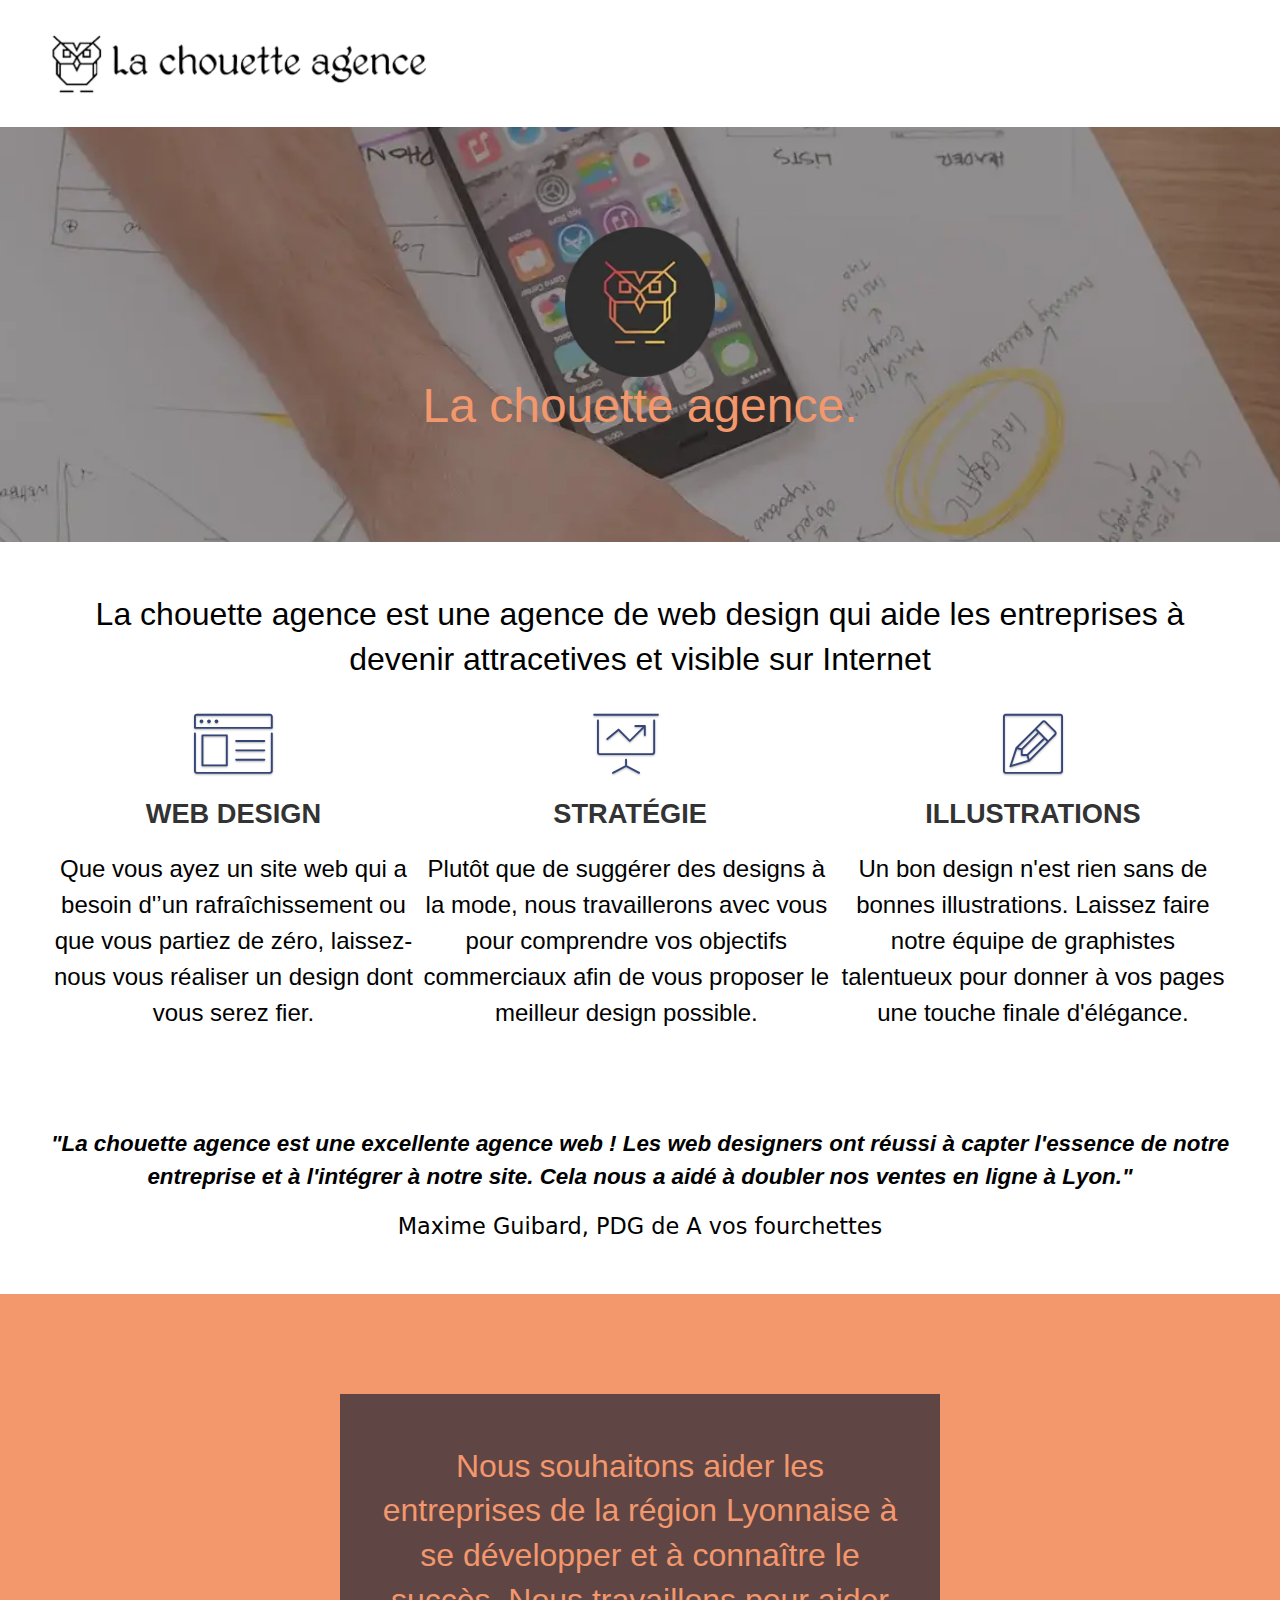
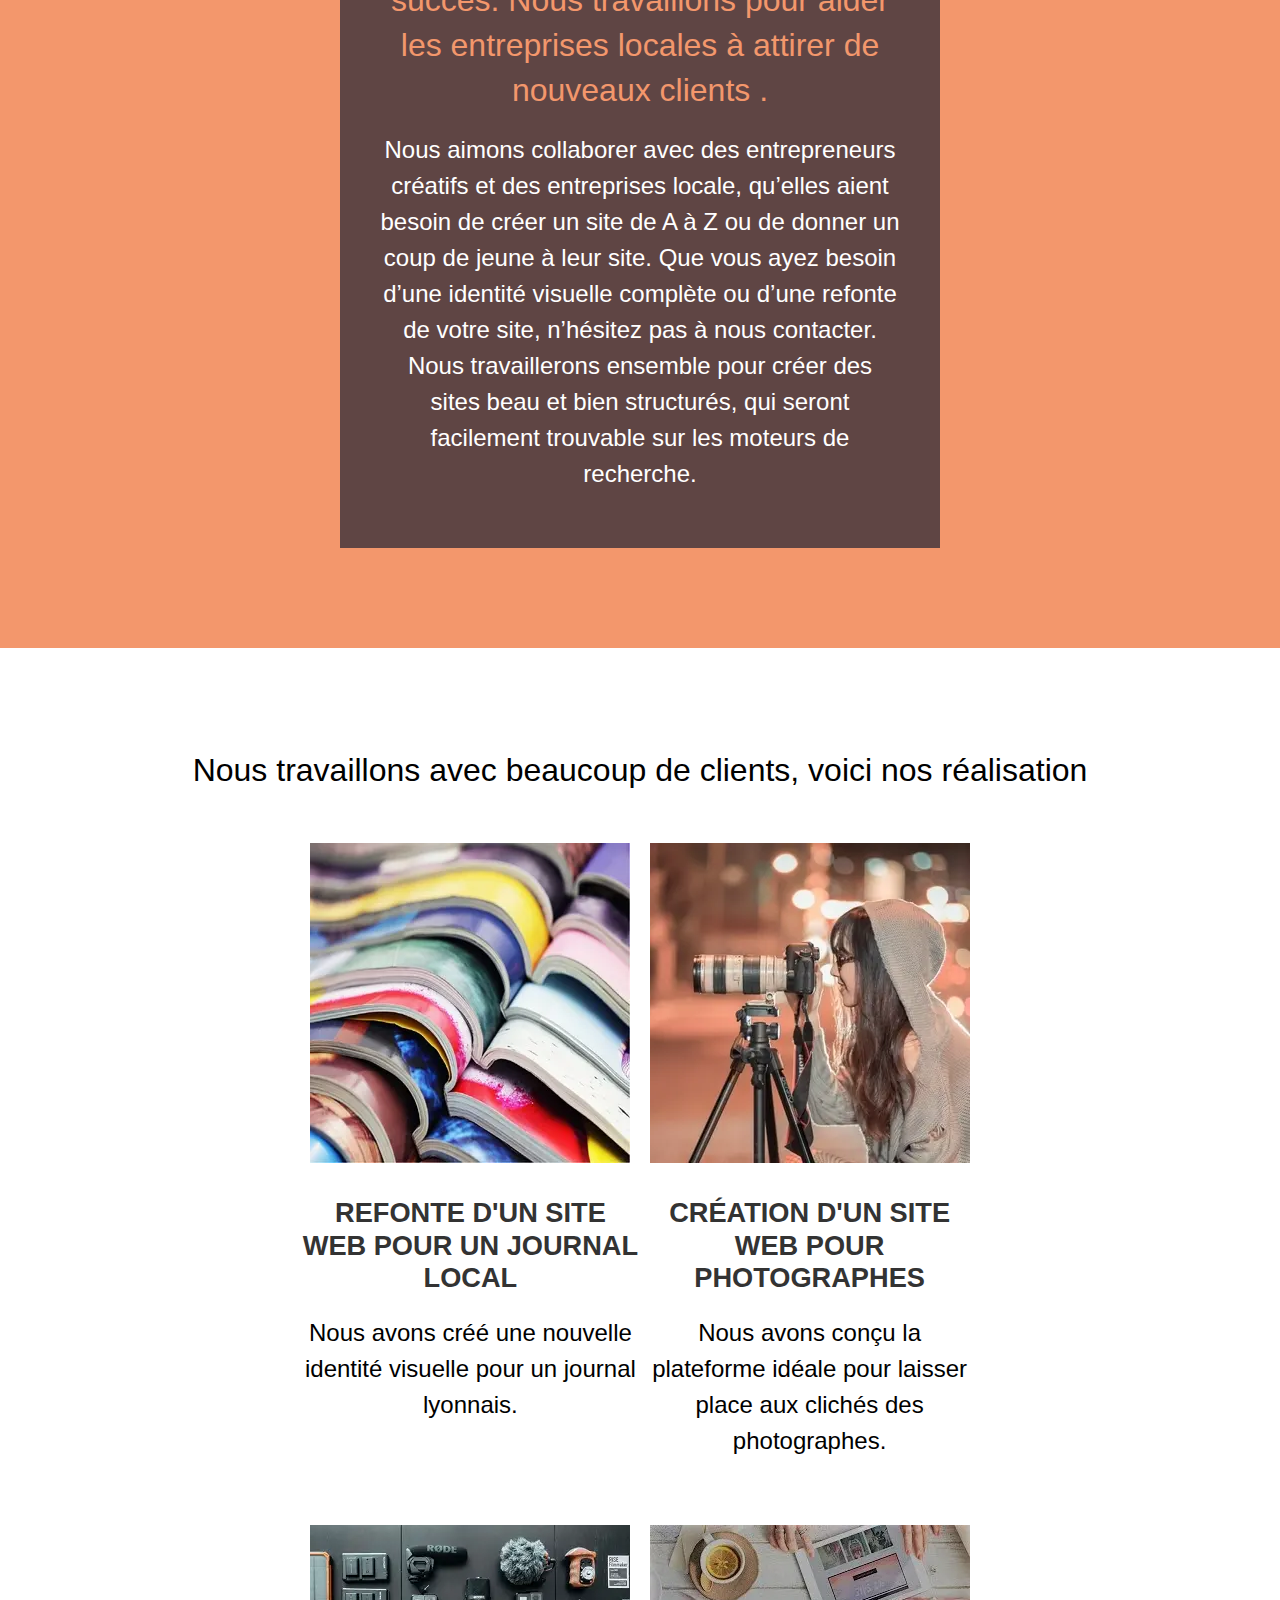
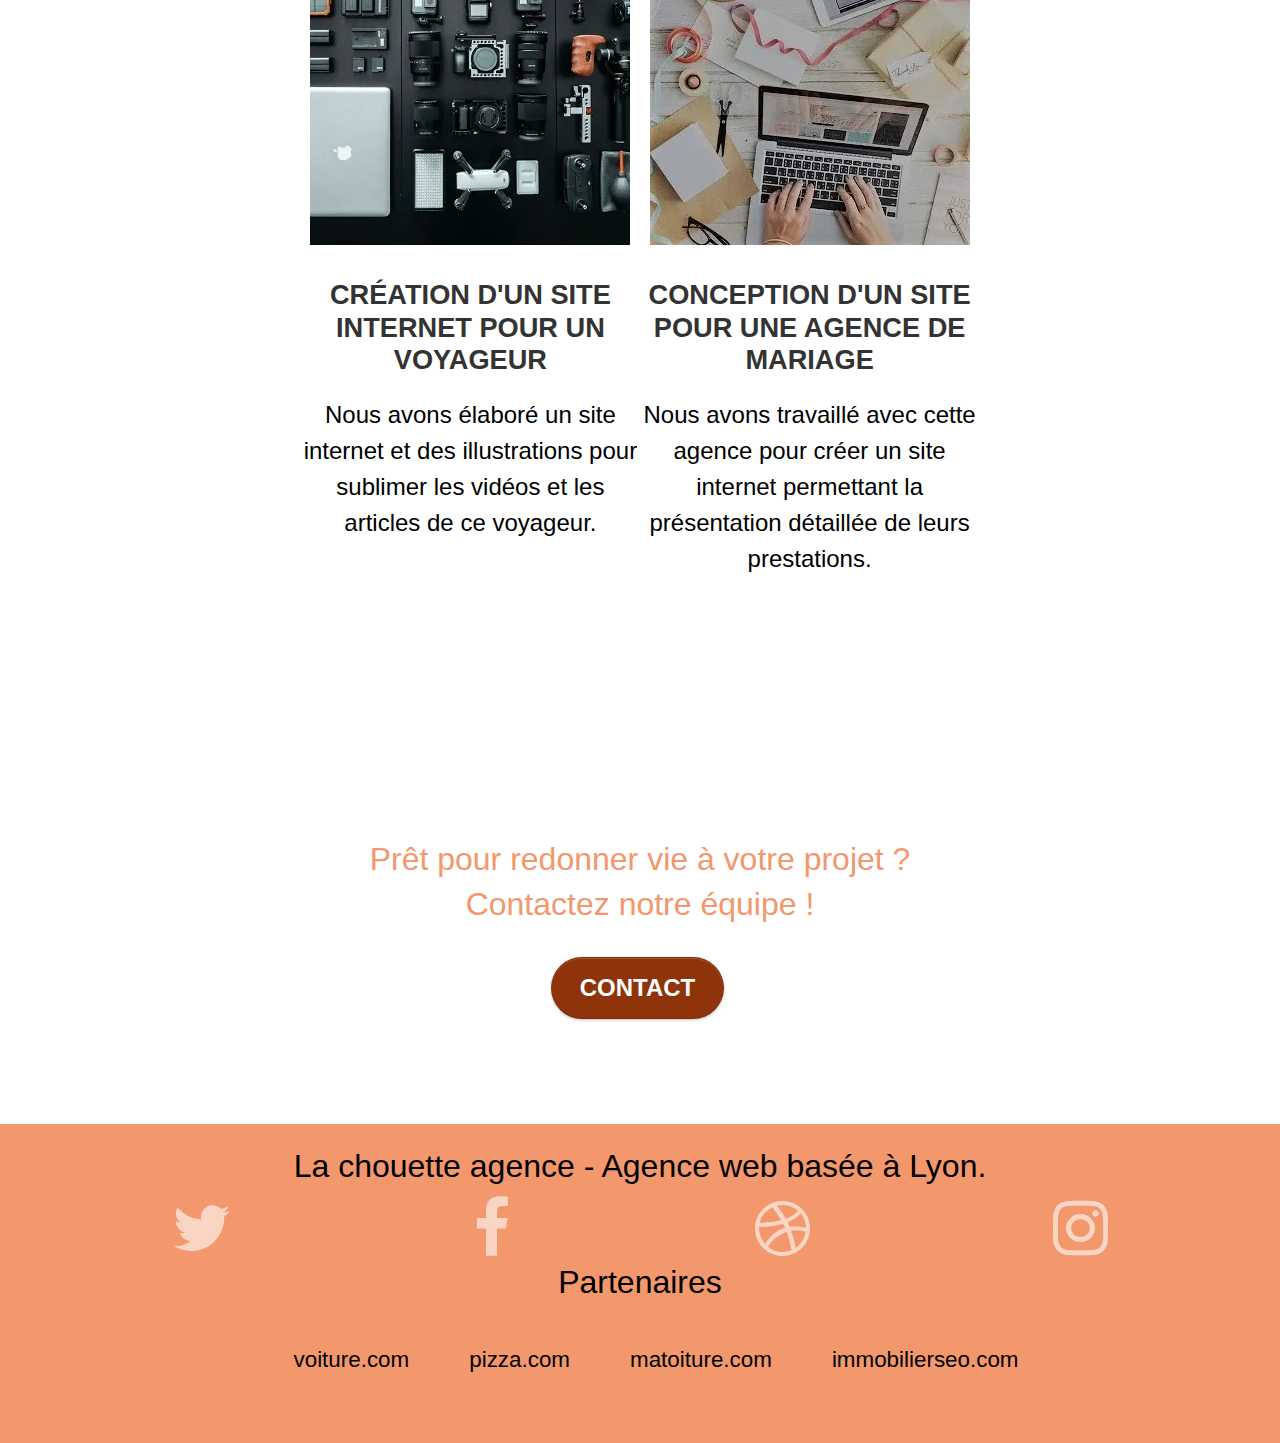
==== commit 0b2ba84e: "suppr dossier js" ====
--- a/index.html
+++ b/index.html
@@ -6,7 +6,7 @@
 			<meta name="viewport" content="width=device-width, initial-scale=1.0, viewport-fit=cover">
 			<link rel="shortcut icon" type="image/png" href="favicon.jpg">
 			<link rel="preload" href="./css/bootstrap.min.css" as="style" onload="this.onload=null;this.rel='stylesheet'">
-			<noscript><link rel="stylesheet" type="text/css" href="./css/bootstrap.min.css"></noscript>
+			<link rel="stylesheet" type="text/css" href="./css/bootstrap.min.css">
 			<link rel="stylesheet" type="text/css" href="style.css">
 			<link rel="stylesheet" type="text/css" href="./css/font-awesome.css">
 			<link rel="stylesheet" type="text/css" href="./css/et-line.css">
@@ -229,8 +229,5 @@
 
 	<!-- Principal conteneur END -->
 		<script src="js/jquery-3.6.0.min.js" defer></script>
-		<script src="./js/blocs.js" defer></script>
-		<script src="./js/jquery.touchSwipe.js" defer></script>
-		<script src="./js/gmaps.js" defer></script>
 		</body>
 	</html>
--- a/style.css
+++ b/style.css
@@ -1 +1,8 @@
-body{margin:0;padding:0;background:#fff;overflow-x:hidden;-webkit-font-smoothing:antialiased;-moz-osx-font-smoothing:grayscale}a,button{transition:all .3s ease-in-out;outline:0!important}a:hover{text-decoration:none;cursor:pointer}.bloc{width:100%;background-position:center;padding:0 50px;-webkit-background-size:cover;-moz-background-size:cover;-o-background-size:cover;background-size:cover;background-attachment:fixed;position:relative}.bloc .container{padding-left:0;padding-right:0}.bloc-lg{padding:100px 50px}.bloc-md{padding:50px}.bloc-sm{padding:20px 50px}.bg-b-edge,.bg-bl-edge,.bg-br-edge,.bg-center,.bg-l-edge,.bg-r-edge,.bg-repeat,.bg-t-edge,.bg-tl-edge,.bg-tr-edge{-webkit-background-size:cover!important;-moz-background-size:cover!important;-o-background-size:cover!important;background-size:cover!important}.b-parallax{background-attachment:fixed}.d-bloc .a-btn,.d-bloc .navbar a,.d-bloc .navbar-brand,.d-bloc a .icon-lg,.d-bloc a .icon-md,.d-bloc a .icon-sm,.d-bloc a .icon-xl,.d-bloc h1 a,.d-bloc h2 a,.d-bloc h3 a,.d-bloc h4 a,.d-bloc h5 a,.d-bloc h6 a,.d-bloc p a{color:rgba(255,255,255,.6)}.d-bloc .a-btn:hover,.d-bloc .navbar a:hover,.d-bloc .navbar-brand:hover,.d-bloc a:hover .icon-lg,.d-bloc a:hover .icon-md,.d-bloc a:hover .icon-sm,.d-bloc a:hover .icon-xl,.d-bloc h1 a:hover,.d-bloc h2 a:hover,.d-bloc h3 a:hover,.d-bloc h4 a:hover,.d-bloc h5 a:hover,.d-bloc h6 a:hover,.d-bloc p a:hover{color:#fff}.d-bloc .navbar-toggle .icon-bar{background:#fff}.d-bloc .btn-wire,.d-bloc .btn-wire:hover{color:#fff;border-color:#fff}.d-bloc .panel{color:rgba(0,0,0)}.d-bloc .panel button:hover{color:rgba(0,0,0,.7)}.d-bloc .panel icon{border-color:rgba(0,0,0)}.d-bloc .panel .divider-h span{border-color:rgba(0,0,0,.1)}.d-bloc .panel .a-btn{color:rgba(0,0,0)}.d-bloc .panel .a-btn:hover{color:#000}.d-bloc .panel .btn-wire,.d-bloc .panel .btn-wire:hover{color:rgba(0,0,0);border-color:rgba(0,0,0)}.d-bloc .panel,.l-bloc{color:rgba(0,0,0)}.d-bloc .panel button:hover,.l-bloc button:hover{color:rgba(0,0,0,.7)}.l-bloc .icon-round,.l-bloc .icon-rounded,.l-bloc .icon-semi-rounded-a,.l-bloc .icon-semi-rounded-b,.l-bloc .icon-square{border-color:rgba(0,0,0)}.d-bloc .panel .divider-h span,.l-bloc .divider-h span{border-color:rgba(0,0,0)}.d-bloc .panel .a-btn,.l-bloc .a-btn,.l-bloc .navbar a,.l-bloc .navbar-brand,.l-bloc a .icon-lg,.l-bloc a .icon-md,.l-bloc a .icon-sm,.l-bloc a .icon-xl,.l-bloc h1 a,.l-bloc h2 a,.l-bloc h3 a,.l-bloc h4 a,.l-bloc h5 a,.l-bloc h6 a,.l-bloc p a{color:rgba(0,0,0)}.d-bloc .panel .a-btn:hover,.l-bloc .a-btn:hover,.l-bloc .navbar a:hover,.l-bloc .navbar-brand:hover,.l-bloc a:hover .icon-lg,.l-bloc a:hover .icon-md,.l-bloc a:hover .icon-sm,.l-bloc a:hover .icon-xl,.l-bloc h1 a:hover,.l-bloc h2 a:hover,.l-bloc h3 a:hover,.l-bloc h4 a:hover,.l-bloc h5 a:hover,.l-bloc h6 a:hover,.l-bloc p a:hover{color:#000}.l-bloc .navbar-toggle .icon-bar{color:rgba(0,0,0)}.voffset{margin-top:30px}.voffset-lg{margin-top:80px}.row-no-gutters{margin-right:0;margin-left:0}#bloc-1-hero h1{font-size:3em}.navbar{margin-bottom:0;z-index:1}.navbar-brand{height:auto;padding:3px 15px;font-size:25px;font-weight:400;font-weight:600}.navbar-brand img{max-height:200px}.navbar-brand img[src$=svg]{min-width:100px}.nav-center .navbar-brand img{margin:0}.navbar .nav{padding-top:2px;float:right;z-index:1}.nav>li{float:left;margin-top:4px;font-size:1.5em}.navbar-nav .open .dropdown-menu>li>a{text-align:inherit}.nav>li a:focus,.nav>li a:hover{background:0 0}.navbar-toggle{margin:10px 10px 0 0;border:0}.navbar-toggle:hover{background:0 0!important}.navbar-toggle .icon-bar{background-color:rgba(0,0,0,.5);width:26px}.nav-invert .navbar .nav{float:left}.nav-invert .navbar-brand,.nav-invert .navbar-header{float:right;position:relative;z-index:2}@media (min-width:768px){.site-navigation{position:absolute;top:50%;right:20px;transform:translate(0,-50%);-webkit-transform:translateY(-50%)}.nav>li .dropdown-menu a,.nav>li .dropdown-menu a:hover{color:#484848}.nav-invert .site-navigation{left:0;right:0}.nav-center{text-align:center}.nav-center .navbar-header{width:100%}.nav-center .nav>li,.nav-center .navbar-brand,.nav-center .navbar-header{float:none;display:inline-block}.nav-center .site-navigation{position:relative;width:100%;right:0;margin-right:0;margin-top:20px}.nav-center.mini-nav .navbar-toggle{float:none;margin:10px auto 0}}.nav>li>.dropdown a{background:0 0!important;display:block;padding:14px 15px}nav .caret{margin:0 5px}.dropdown-menu .dropdown-menu{top:-8px;left:100%}.dropdown-menu .dropmenu-flow-right{top:100%;left:0;margin-left:-1px;border-top-left-radius:0;border-top-right-radius:0}.dropdown-menu .dropdown span{border:4px solid #000;border-top-color:transparent;border-right-color:transparent;border-bottom-color:transparent;margin:6px -5px 0 0!important;float:right}.mg-md{margin-top:10px;margin-bottom:20px}.mg-lg{margin-top:10px;margin-bottom:40px}.btn{margin:0 5px 5px 0}.btn.pull-right{margin:0 0 5px 5px}.btn-d,.btn-d:focus,.btn-d:hover{color:#fff;background:rgba(0,0,0,.3)}button{outline:0!important}.btn-rd{border-radius:40px}.btn-clean{border:1px solid rgba(0,0,0,.08);border-bottom-color:rgba(0,0,0,.1);text-shadow:0 1px 0 rgba(0,0,1,.1);box-shadow:0 1px 3px rgba(0,0,1,.25),inset 0 1px 0 0 rgba(255,255,255,.15)}.icon-lg{font-size:60px!important}.sm-shadow{text-shadow:0 1px 2px rgba(0,0,0,.3)}.panel-sq,.panel-sq .panel-footer,.panel-sq .panel-heading{border-radius:0}.panel-rd{border-radius:30px}.panel-rd .panel-heading{border-radius:29px 29px 0 0}.panel-rd .panel-footer{border-radius:0 0 29px 29px}.form-control{border-color:rgba(0,0,0);box-shadow:none}.scrollToTop{width:40px;height:40px;position:fixed;bottom:20px;right:20px;opacity:0;z-index:500;transition:all .3s ease-in-out}.scrollToTop span{margin-top:6px}.showScrollTop{font-size:14px;opacity:1}a[data-lightbox]{position:relative;display:block;text-align:center}a[data-lightbox]:hover::before{content:"+";font-family:HelveticaNeue-Light,"Helvetica Neue Light","Helvetica Neue",Helvetica,Arial;font-size:32px;width:50px;height:50px;margin-left:-25px;border-radius:50%;background:rgba(0,0,0,.6);color:#fff;font-weight:100;z-index:1;position:absolute;top:50%;transform:translateY(-50%);-webkit-transform:translateY(-50%)}a[data-lightbox]:hover img{opacity:.6;-webkit-animation-fill-mode:none;animation-fill-mode:none}#lightbox-modal{display:flex;align-items:center}#lightbox-modal .modal-dialog{width:90%;max-width:900px;margin:0 auto 0}#lightbox-modal .modal-dialog img{max-height:90vh;margin:0 auto}.lightbox-caption{padding:20px;color:#fff;background:rgba(0,0,0,.5);position:absolute;left:15px;right:15px;bottom:5px}.close-lightbox{color:#fff;font-size:30px;position:absolute;top:20px;right:20px;z-index:20;background:rgba(0,0,0,.5);border:none;line-height:30px;padding:0 9px 5px;opacity:.3}.close-lightbox:hover,.next-lightbox:hover,.prev-lightbox:hover{opacity:1;color:#fff}.next-lightbox,.prev-lightbox{font-size:20px;color:rgba(255,255,255,.9);background:rgba(0,0,0,.5);transition:all .2s ease-in-out;position:absolute;top:45%;z-index:1;opacity:.4}.next-lightbox{padding:6px 8px 1px 13px;right:25px}.prev-lightbox{padding:6px 13px 1px 10px;left:25px}.snapshot-lb .modal-body{padding-bottom:45px}.snapshot-lb .lightbox-caption{padding:0;color:rgba(0,0,0,.5);background:0 0}.btn,a,h1,h2,h3,h4,h5,h6,label,p{font-family:helvetica;font-weight:400;color:#000!important}.container{max-width:100%}.hero-bloc-text{font-size:38px}.hero-bloc-text-sub{font-size:36px}.statement-bloc-text{line-height:26px;font-style:italic;font-size:20px;text-align:center;font-weight:lighter;margin:auto auto auto auto}p{font-size:1.5em}.tight-width-whitespace{max-width:600px;margin:auto auto auto auto}.h1{font-size:3em;font-family:helvetica}.cta-hero{margin-top:22px;color:#fff!important;text-transform:uppercase;padding:12px 28px 12px 28px;font-size:1.5em;font-weight:700}.social{display: flex;flex-flow: row wrap; justify-content: center; padding-right: 0;}.socials{width: auto !important;margin: 0 auto;}h2{font-size:2em;line-height:1.4em}h3{font-size:1.7em;text-transform:uppercase;font-weight:700;color:#333!important}.med-width-whitespace{max-width:800px;margin:auto auto auto auto;box-shadow:0 0 0 #000}h1{color:#333!important}h4{color:#333!important}.icons{margin-bottom:14px;margin-top:24px}.white{color:#fff!important}.portfolio-thumb{margin-bottom:24px}.portfolio-row{margin-bottom:44px;margin-top:50px;display: flex;flex-flow: row;justify-content: center;}.avatar{box-shadow:0 4px 9px rgba(0,0,0,.3)}.black-background{background-color:#161d31ab;padding:40px 40px 40px 40px}.bold-link{font-weight:900;text-decoration:underline!important}.bgc-white{background-color:#fff}.bgc-dark-slate-blue{background-color:#364577}.bgc-atomic-tangerine{background-color:#f3976c}.tc-white{color:#f3976c!important}.btn-atomic-tangerine{background:#8f340a;color:#fff!important}.btn-atomic-tangerine:hover{background:#c27956!important;color:#fff!important}.ltc-white{color:#fff!important}.ltc-white:hover{color:#ccc!important}.ltc-atomic-tangerine{color:#f3976c!important}.ltc-atomic-tangerine:hover{color:#c27956!important}.icon-dark-slate-blue{color:#364577!important;border-color:#364577!important}.bg-banniere{background-image:url(img/banniere.webp)}.bg-presentation{background-image:url(img/presentation.webp)}@media (max-width:1024px){.bloc{padding-left:20px;padding-right:20px}.bloc-tile-2.full-width-bloc .container,.bloc-tile-3.full-width-bloc .container,.bloc-tile-4.full-width-bloc .container,.bloc.full-width-bloc{padding-left:0;padding-right:0}}@media (max-width:992px) and (min-width:768px){.navbar .nav{max-width:80%}.nav-center.navbar .nav{max-width:100%}}@media only screen and (min-width:768px) and (max-width:1024px) and (orientation:landscape){.b-parallax{background-attachment:fixed}}@media only screen and (min-width:1024px) and (max-width:1366px) and (-webkit-min-device-pixel-ratio:1.5){.b-parallax{background-attachment:fixed}}@media (max-width:991px){.container{width:100%}.b-parallax{background-attachment:fixed}.bloc-group,.bloc-group .bloc{display:block;width:100%}.bloc-fill-screen .fill-bloc-bottom-edge,.bloc-fill-screen .fill-bloc-top-edge{padding:0 0}}@media (max-width:767px){.portfolio-row{flex-flow: column nowrap;align-items: center;}.presentation{flex-flow: column nowrap !important;}.bloc-mob-center-text{text-align:center}img{display:inline-block;vertical-align:middle}ul{flex-flow: column nowrap !important; text-align: center;}.page-container{overflow-x:hidden;position:relative}#disqus_thread,h1,h2,h3,h4,h5,h6,p{padding-left:10px!important;padding-right:10px!important}.b-parallax{background-attachment:fixed}.navbar .nav{padding-top:0;border-top:1px solid rgba(0,0,0,.2);float:none!important}.navbar.row{margin-left:0;margin-right:0}.site-navigation{position:inherit;transform:none;-webkit-transform:none;-ms-transform:none}.nav>li{margin-top:0;border-bottom:1px solid rgba(0,0,0,.1);background:rgba(0,0,0,.05);text-align:left;padding-left:15px;width:100%}.nav>li:hover{background:rgba(0,0,0,.08)}.dropdown .dropdown a .caret{float:none;margin:5px 0 0 10px!important;border:4px solid #000;border-bottom-color:transparent;border-right-color:transparent;border-left-color:transparent}#hero-bloc .navbar .nav{background:rgba(0,0,0,.8)}#hero-bloc .navbar .nav a{color:rgba(255,255,255,.6)}.navbar-collapse{padding:0;overflow-x:hidden;-webkit-box-shadow:none;box-shadow:none}.navbar-brand img{max-height:40px;width:auto}.nav-invert .navbar-header{float:none;width:100%}.nav-invert .navbar-toggle{float:left}.bloc{padding-left:0;padding-right:0}.bloc-lg,.bloc-xl,.bloc-xxl{padding:40px 0}.bloc-md,.bloc-sm{padding-left:0;padding-right:0}.bloc-fill-screen .fill-bloc-bottom-edge,.bloc-fill-screen .fill-bloc-top-edge,.bloc-tile-2 .container,.bloc-tile-3 .container,.bloc-tile-4 .container{padding-left:0;padding-right:0}.a-block{padding:0 10px}.btn-dwn{display:none}.voffset{margin-top:5px}.voffset-md{margin-top:20px}.voffset-lg{margin-top:30px}form{padding:5px}.close-lightbox{display:inline-block}.blocsapp-device-iphone5{background-size:216px 425px;padding-top:60px;width:216px;height:425px}.blocsapp-device-iphone5 img{width:180px;height:320px}}@media (max-width:400px){.bloc{padding-left:0;padding-right:0}.txt-contrast{color: #fd7c12 !important; font-weight: bold;}}.commentaire{font-style:italic;font-weight:700;font-size:1.4em}.client{font-size:1.4em}.partner{text-decoration:none;font-size:1.4em!important}.list_partner{list-style:none;margin:30px}ul{display:flex;flex-flow:row nowrap; justify-content: center;}.partenaires{display:flex;flex-flow:column;align-items:center}.logo_nav{width:clamp(320px,10vw,640px)}.logo_entete{width:calc(228px + 10vw); height: auto;}.navbar-header{display:flex;flex-flow:row nowrap;justify-content:space-between}.presentation{display: flex; flex-flow: row nowrap;}.portfolio-item{width: calc(320px + 1.5vw);}+/*
+* Prefixed by https://autoprefixer.github.io
+* PostCSS: v8.3.6,
+* Autoprefixer: v10.3.1
+* Browsers: last 4 version
+*/
+
+body{margin:0;padding:0;background:#fff;overflow-x:hidden;-webkit-font-smoothing:antialiased;-moz-osx-font-smoothing:grayscale}a,button{-webkit-transition:all .3s ease-in-out;-o-transition:all .3s ease-in-out;transition:all .3s ease-in-out;outline:0!important}a:hover{text-decoration:none;cursor:pointer}.bloc{width:100%;background-position:center;padding:0 50px;background-size:cover;background-attachment:fixed;position:relative}.bloc .container{padding-left:0;padding-right:0}.bloc-lg{padding:100px 50px}.bloc-md{padding:50px}.bloc-sm{padding:20px 50px}.bg-b-edge,.bg-bl-edge,.bg-br-edge,.bg-center,.bg-l-edge,.bg-r-edge,.bg-repeat,.bg-t-edge,.bg-tl-edge,.bg-tr-edge{background-size:cover!important}.b-parallax{background-attachment:fixed}.d-bloc .a-btn,.d-bloc .navbar a,.d-bloc .navbar-brand,.d-bloc a .icon-lg,.d-bloc a .icon-md,.d-bloc a .icon-sm,.d-bloc a .icon-xl,.d-bloc h1 a,.d-bloc h2 a,.d-bloc h3 a,.d-bloc h4 a,.d-bloc h5 a,.d-bloc h6 a,.d-bloc p a{color:rgba(255,255,255,.6)}.d-bloc .a-btn:hover,.d-bloc .navbar a:hover,.d-bloc .navbar-brand:hover,.d-bloc a:hover .icon-lg,.d-bloc a:hover .icon-md,.d-bloc a:hover .icon-sm,.d-bloc a:hover .icon-xl,.d-bloc h1 a:hover,.d-bloc h2 a:hover,.d-bloc h3 a:hover,.d-bloc h4 a:hover,.d-bloc h5 a:hover,.d-bloc h6 a:hover,.d-bloc p a:hover{color:#fff}.d-bloc .navbar-toggle .icon-bar{background:#fff}.d-bloc .btn-wire,.d-bloc .btn-wire:hover{color:#fff;border-color:#fff}.d-bloc .panel{color:rgba(0,0,0)}.d-bloc .panel button:hover{color:rgba(0,0,0,.7)}.d-bloc .panel icon{border-color:rgba(0,0,0)}.d-bloc .panel .divider-h span{border-color:rgba(0,0,0,.1)}.d-bloc .panel .a-btn{color:rgba(0,0,0)}.d-bloc .panel .a-btn:hover{color:#000}.d-bloc .panel .btn-wire,.d-bloc .panel .btn-wire:hover{color:rgba(0,0,0);border-color:rgba(0,0,0)}.d-bloc .panel,.l-bloc{color:rgba(0,0,0)}.d-bloc .panel button:hover,.l-bloc button:hover{color:rgba(0,0,0,.7)}.l-bloc .icon-round,.l-bloc .icon-rounded,.l-bloc .icon-semi-rounded-a,.l-bloc .icon-semi-rounded-b,.l-bloc .icon-square{border-color:rgba(0,0,0)}.d-bloc .panel .divider-h span,.l-bloc .divider-h span{border-color:rgba(0,0,0)}.d-bloc .panel .a-btn,.l-bloc .a-btn,.l-bloc .navbar a,.l-bloc .navbar-brand,.l-bloc a .icon-lg,.l-bloc a .icon-md,.l-bloc a .icon-sm,.l-bloc a .icon-xl,.l-bloc h1 a,.l-bloc h2 a,.l-bloc h3 a,.l-bloc h4 a,.l-bloc h5 a,.l-bloc h6 a,.l-bloc p a{color:rgba(0,0,0)}.d-bloc .panel .a-btn:hover,.l-bloc .a-btn:hover,.l-bloc .navbar a:hover,.l-bloc .navbar-brand:hover,.l-bloc a:hover .icon-lg,.l-bloc a:hover .icon-md,.l-bloc a:hover .icon-sm,.l-bloc a:hover .icon-xl,.l-bloc h1 a:hover,.l-bloc h2 a:hover,.l-bloc h3 a:hover,.l-bloc h4 a:hover,.l-bloc h5 a:hover,.l-bloc h6 a:hover,.l-bloc p a:hover{color:#000}.l-bloc .navbar-toggle .icon-bar{color:rgba(0,0,0)}.voffset{margin-top:30px}.voffset-lg{margin-top:80px}.row-no-gutters{margin-right:0;margin-left:0}#bloc-1-hero h1{font-size:3em}.navbar{margin-bottom:0;z-index:1}.navbar-brand{height:auto;padding:3px 15px;font-size:25px;font-weight:400;font-weight:600}.navbar-brand img{max-height:200px}.navbar-brand img[src$=svg]{min-width:100px}.nav-center .navbar-brand img{margin:0}.navbar .nav{padding-top:2px;float:right;z-index:1}.nav>li{float:left;margin-top:4px;font-size:1.5em}.navbar-nav .open .dropdown-menu>li>a{text-align:inherit}.nav>li a:focus,.nav>li a:hover{background:0 0}.navbar-toggle{margin:10px 10px 0 0;border:0}.navbar-toggle:hover{background:0 0!important}.navbar-toggle .icon-bar{background-color:rgba(0,0,0,.5);width:26px}.nav-invert .navbar .nav{float:left}.nav-invert .navbar-brand,.nav-invert .navbar-header{float:right;position:relative;z-index:2}@media (min-width:768px){.site-navigation{position:absolute;top:50%;right:20px;-ms-transform:translate(0,-50%);transform:translate(0,-50%);-webkit-transform:translateY(-50%)}.nav>li .dropdown-menu a,.nav>li .dropdown-menu a:hover{color:#484848}.nav-invert .site-navigation{left:0;right:0}.nav-center{text-align:center}.nav-center .navbar-header{width:100%}.nav-center .nav>li,.nav-center .navbar-brand,.nav-center .navbar-header{float:none;display:inline-block}.nav-center .site-navigation{position:relative;width:100%;right:0;margin-right:0;margin-top:20px}.nav-center.mini-nav .navbar-toggle{float:none;margin:10px auto 0}}.nav>li>.dropdown a{background:0 0!important;display:block;padding:14px 15px}nav .caret{margin:0 5px}.dropdown-menu .dropdown-menu{top:-8px;left:100%}.dropdown-menu .dropmenu-flow-right{top:100%;left:0;margin-left:-1px;border-top-left-radius:0;border-top-right-radius:0}.dropdown-menu .dropdown span{border:4px solid #000;border-top-color:transparent;border-right-color:transparent;border-bottom-color:transparent;margin:6px -5px 0 0!important;float:right}.mg-md{margin-top:10px;margin-bottom:20px}.mg-lg{margin-top:10px;margin-bottom:40px}.btn{margin:0 5px 5px 0}.btn.pull-right{margin:0 0 5px 5px}.btn-d,.btn-d:focus,.btn-d:hover{color:#fff;background:rgba(0,0,0,.3)}button{outline:0!important}.btn-rd{border-radius:40px}.btn-clean{border:1px solid rgba(0,0,0,.08);border-bottom-color:rgba(0,0,0,.1);text-shadow:0 1px 0 rgba(0,0,1,.1);-webkit-box-shadow:0 1px 3px rgba(0,0,1,.25),inset 0 1px 0 0 rgba(255,255,255,.15);box-shadow:0 1px 3px rgba(0,0,1,.25),inset 0 1px 0 0 rgba(255,255,255,.15)}.icon-lg{font-size:60px!important}.sm-shadow{text-shadow:0 1px 2px rgba(0,0,0,.3)}.panel-sq,.panel-sq .panel-footer,.panel-sq .panel-heading{border-radius:0}.panel-rd{border-radius:30px}.panel-rd .panel-heading{border-radius:29px 29px 0 0}.panel-rd .panel-footer{border-radius:0 0 29px 29px}.form-control{border-color:rgba(0,0,0);-webkit-box-shadow:none;box-shadow:none}.scrollToTop{width:40px;height:40px;position:fixed;bottom:20px;right:20px;opacity:0;z-index:500;-webkit-transition:all .3s ease-in-out;-o-transition:all .3s ease-in-out;transition:all .3s ease-in-out}.scrollToTop span{margin-top:6px}.showScrollTop{font-size:14px;opacity:1}a[data-lightbox]{position:relative;display:block;text-align:center}a[data-lightbox]:hover::before{content:"+";font-family:HelveticaNeue-Light,"Helvetica Neue Light","Helvetica Neue",Helvetica,Arial;font-size:32px;width:50px;height:50px;margin-left:-25px;border-radius:50%;background:rgba(0,0,0,.6);color:#fff;font-weight:100;z-index:1;position:absolute;top:50%;-ms-transform:translateY(-50%);transform:translateY(-50%);-webkit-transform:translateY(-50%)}a[data-lightbox]:hover img{opacity:.6;-webkit-animation-fill-mode:none;animation-fill-mode:none}#lightbox-modal{display:-webkit-box;display:-ms-flexbox;display:flex;-webkit-box-align:center;-ms-flex-align:center;align-items:center}#lightbox-modal .modal-dialog{width:90%;max-width:900px;margin:0 auto 0}#lightbox-modal .modal-dialog img{max-height:90vh;margin:0 auto}.lightbox-caption{padding:20px;color:#fff;background:rgba(0,0,0,.5);position:absolute;left:15px;right:15px;bottom:5px}.close-lightbox{color:#fff;font-size:30px;position:absolute;top:20px;right:20px;z-index:20;background:rgba(0,0,0,.5);border:none;line-height:30px;padding:0 9px 5px;opacity:.3}.close-lightbox:hover,.next-lightbox:hover,.prev-lightbox:hover{opacity:1;color:#fff}.next-lightbox,.prev-lightbox{font-size:20px;color:rgba(255,255,255,.9);background:rgba(0,0,0,.5);-webkit-transition:all .2s ease-in-out;-o-transition:all .2s ease-in-out;transition:all .2s ease-in-out;position:absolute;top:45%;z-index:1;opacity:.4}.next-lightbox{padding:6px 8px 1px 13px;right:25px}.prev-lightbox{padding:6px 13px 1px 10px;left:25px}.snapshot-lb .modal-body{padding-bottom:45px}.snapshot-lb .lightbox-caption{padding:0;color:rgba(0,0,0,.5);background:0 0}.btn,a,h1,h2,h3,h4,h5,h6,label,p{font-family:helvetica;font-weight:400;color:#000!important}.container{max-width:100%}.hero-bloc-text{font-size:38px}.hero-bloc-text-sub{font-size:36px}.statement-bloc-text{line-height:26px;font-style:italic;font-size:20px;text-align:center;font-weight:lighter;margin:auto auto auto auto}p{font-size:1.5em}.tight-width-whitespace{max-width:600px;margin:auto auto auto auto}.h1{font-size:3em;font-family:helvetica}.cta-hero{margin-top:22px;color:#fff!important;text-transform:uppercase;padding:12px 28px 12px 28px;font-size:1.5em;font-weight:700}.social{display: -webkit-box;display: -ms-flexbox;display: flex;-webkit-box-orient: horizontal;-webkit-box-direction: normal;-ms-flex-flow: row wrap;flex-flow: row wrap; -webkit-box-pack: center; -ms-flex-pack: center; justify-content: center; padding-right: 0;}.socials{width: auto !important;margin: 0 auto;}h2{font-size:2em;line-height:1.4em}h3{font-size:1.7em;text-transform:uppercase;font-weight:700;color:#333!important}.med-width-whitespace{max-width:800px;margin:auto auto auto auto;-webkit-box-shadow:0 0 0 #000;box-shadow:0 0 0 #000}h1{color:#333!important}h4{color:#333!important}.icons{margin-bottom:14px;margin-top:24px}.white{color:#fff!important}.portfolio-thumb{margin-bottom:24px}.portfolio-row{margin-bottom:44px;margin-top:50px;display: -webkit-box;display: -ms-flexbox;display: flex;-webkit-box-orient: horizontal;-webkit-box-direction: normal;-ms-flex-flow: row;flex-flow: row;-webkit-box-pack: center;-ms-flex-pack: center;justify-content: center;}.avatar{-webkit-box-shadow:0 4px 9px rgba(0,0,0,.3);box-shadow:0 4px 9px rgba(0,0,0,.3)}.black-background{background-color:#161d31ab;padding:40px 40px 40px 40px}.bold-link{font-weight:900;text-decoration:underline!important}.bgc-white{background-color:#fff}.bgc-dark-slate-blue{background-color:#364577}.bgc-atomic-tangerine{background-color:#f3976c}.tc-white{color:#f3976c!important}.btn-atomic-tangerine{background:#8f340a;color:#fff!important}.btn-atomic-tangerine:hover{background:#c27956!important;color:#fff!important}.ltc-white{color:#fff!important}.ltc-white:hover{color:#ccc!important}.ltc-atomic-tangerine{color:#f3976c!important}.ltc-atomic-tangerine:hover{color:#c27956!important}.icon-dark-slate-blue{color:#364577!important;border-color:#364577!important}.bg-banniere{background-image:url(img/banniere.webp)}.bg-presentation{background-image:url(img/presentation.webp)}@media (max-width:1024px){.bloc{padding-left:20px;padding-right:20px}.bloc-tile-2.full-width-bloc .container,.bloc-tile-3.full-width-bloc .container,.bloc-tile-4.full-width-bloc .container,.bloc.full-width-bloc{padding-left:0;padding-right:0}}@media (max-width:992px) and (min-width:768px){.navbar .nav{max-width:80%}.nav-center.navbar .nav{max-width:100%}}@media only screen and (min-width:768px) and (max-width:1024px) and (orientation:landscape){.b-parallax{background-attachment:fixed}}@media only screen and (min-width:1024px) and (max-width:1366px) and (-webkit-min-device-pixel-ratio:1.5){.b-parallax{background-attachment:fixed}}@media (max-width:991px){.container{width:100%}.b-parallax{background-attachment:fixed}.bloc-group,.bloc-group .bloc{display:block;width:100%}.bloc-fill-screen .fill-bloc-bottom-edge,.bloc-fill-screen .fill-bloc-top-edge{padding:0 0}}@media (max-width:767px){.portfolio-row{-webkit-box-orient: vertical;-webkit-box-direction: normal;-ms-flex-flow: column nowrap;flex-flow: column nowrap;-webkit-box-align: center;-ms-flex-align: center;align-items: center;}.presentation{-webkit-box-orient: vertical !important;-webkit-box-direction: normal !important;-ms-flex-flow: column nowrap !important;flex-flow: column nowrap !important;}.bloc-mob-center-text{text-align:center}img{display:inline-block;vertical-align:middle}ul{-webkit-box-orient: vertical !important;-webkit-box-direction: normal !important;-ms-flex-flow: column nowrap !important;flex-flow: column nowrap !important; text-align: center;}.page-container{overflow-x:hidden;position:relative}h1,h2,h3,h4,h5,h6,p{padding-left:10px!important;padding-right:10px!important}.b-parallax{background-attachment:fixed}.navbar .nav{padding-top:0;border-top:1px solid rgba(0,0,0,.2);float:none!important}.navbar.row{margin-left:0;margin-right:0}.site-navigation{position:inherit;transform:none;-webkit-transform:none;-ms-transform:none}.nav>li{margin-top:0;border-bottom:1px solid rgba(0,0,0,.1);background:rgba(0,0,0,.05);text-align:left;padding-left:15px;width:100%}.nav>li:hover{background:rgba(0,0,0,.08)}.dropdown .dropdown a .caret{float:none;margin:5px 0 0 10px!important;border:4px solid #000;border-bottom-color:transparent;border-right-color:transparent;border-left-color:transparent}#hero-bloc .navbar .nav{background:rgba(0,0,0,.8)}#hero-bloc .navbar .nav a{color:rgba(255,255,255,.6)}.navbar-collapse{padding:0;overflow-x:hidden;-webkit-box-shadow:none;box-shadow:none}.navbar-brand img{max-height:40px;width:auto}.nav-invert .navbar-header{float:none;width:100%}.nav-invert .navbar-toggle{float:left}.bloc{padding-left:0;padding-right:0}.bloc-lg,.bloc-xl,.bloc-xxl{padding:40px 0}.bloc-md,.bloc-sm{padding-left:0;padding-right:0}.bloc-fill-screen .fill-bloc-bottom-edge,.bloc-fill-screen .fill-bloc-top-edge,.bloc-tile-2 .container,.bloc-tile-3 .container,.bloc-tile-4 .container{padding-left:0;padding-right:0}.a-block{padding:0 10px}.btn-dwn{display:none}.voffset{margin-top:5px}.voffset-md{margin-top:20px}.voffset-lg{margin-top:30px}form{padding:5px}.close-lightbox{display:inline-block}.blocsapp-device-iphone5{background-size:216px 425px;padding-top:60px;width:216px;height:425px}.blocsapp-device-iphone5 img{width:180px;height:320px}}@media (max-width:400px){.bloc{padding-left:0;padding-right:0}.txt-contrast{color: #fd7c12 !important; font-weight: bold;}}.commentaire{font-style:italic;font-weight:700;font-size:1.4em}.client{font-size:1.4em}.partner{text-decoration:none;font-size:1.4em!important}.list_partner{list-style:none;margin:30px}ul{display:-webkit-box;display:-ms-flexbox;display:flex;-webkit-box-orient:horizontal;-webkit-box-direction:normal;-ms-flex-flow:row nowrap;flex-flow:row nowrap; -webkit-box-pack: center; -ms-flex-pack: center; justify-content: center;}.partenaires{display:-webkit-box;display:-ms-flexbox;display:flex;-webkit-box-orient:vertical;-webkit-box-direction:normal;-ms-flex-flow:column;flex-flow:column;-webkit-box-align:center;-ms-flex-align:center;align-items:center}.logo_nav{width:clamp(320px,10vw,640px)}.logo_entete{width:calc(250px + 10vw); height: auto;}.navbar-header{display:-webkit-box;display:-ms-flexbox;display:flex;-webkit-box-orient:horizontal;-webkit-box-direction:normal;-ms-flex-flow:row nowrap;flex-flow:row nowrap;-webkit-box-pack:justify;-ms-flex-pack:justify;justify-content:space-between}.presentation{display: -webkit-box;display: -ms-flexbox;display: flex; -webkit-box-orient: horizontal; -webkit-box-direction: normal; -ms-flex-flow: row nowrap; flex-flow: row nowrap;}.portfolio-item{width: calc(320px + 1.5vw);}address{font-size: 1.4em;padding: 0 10px;}